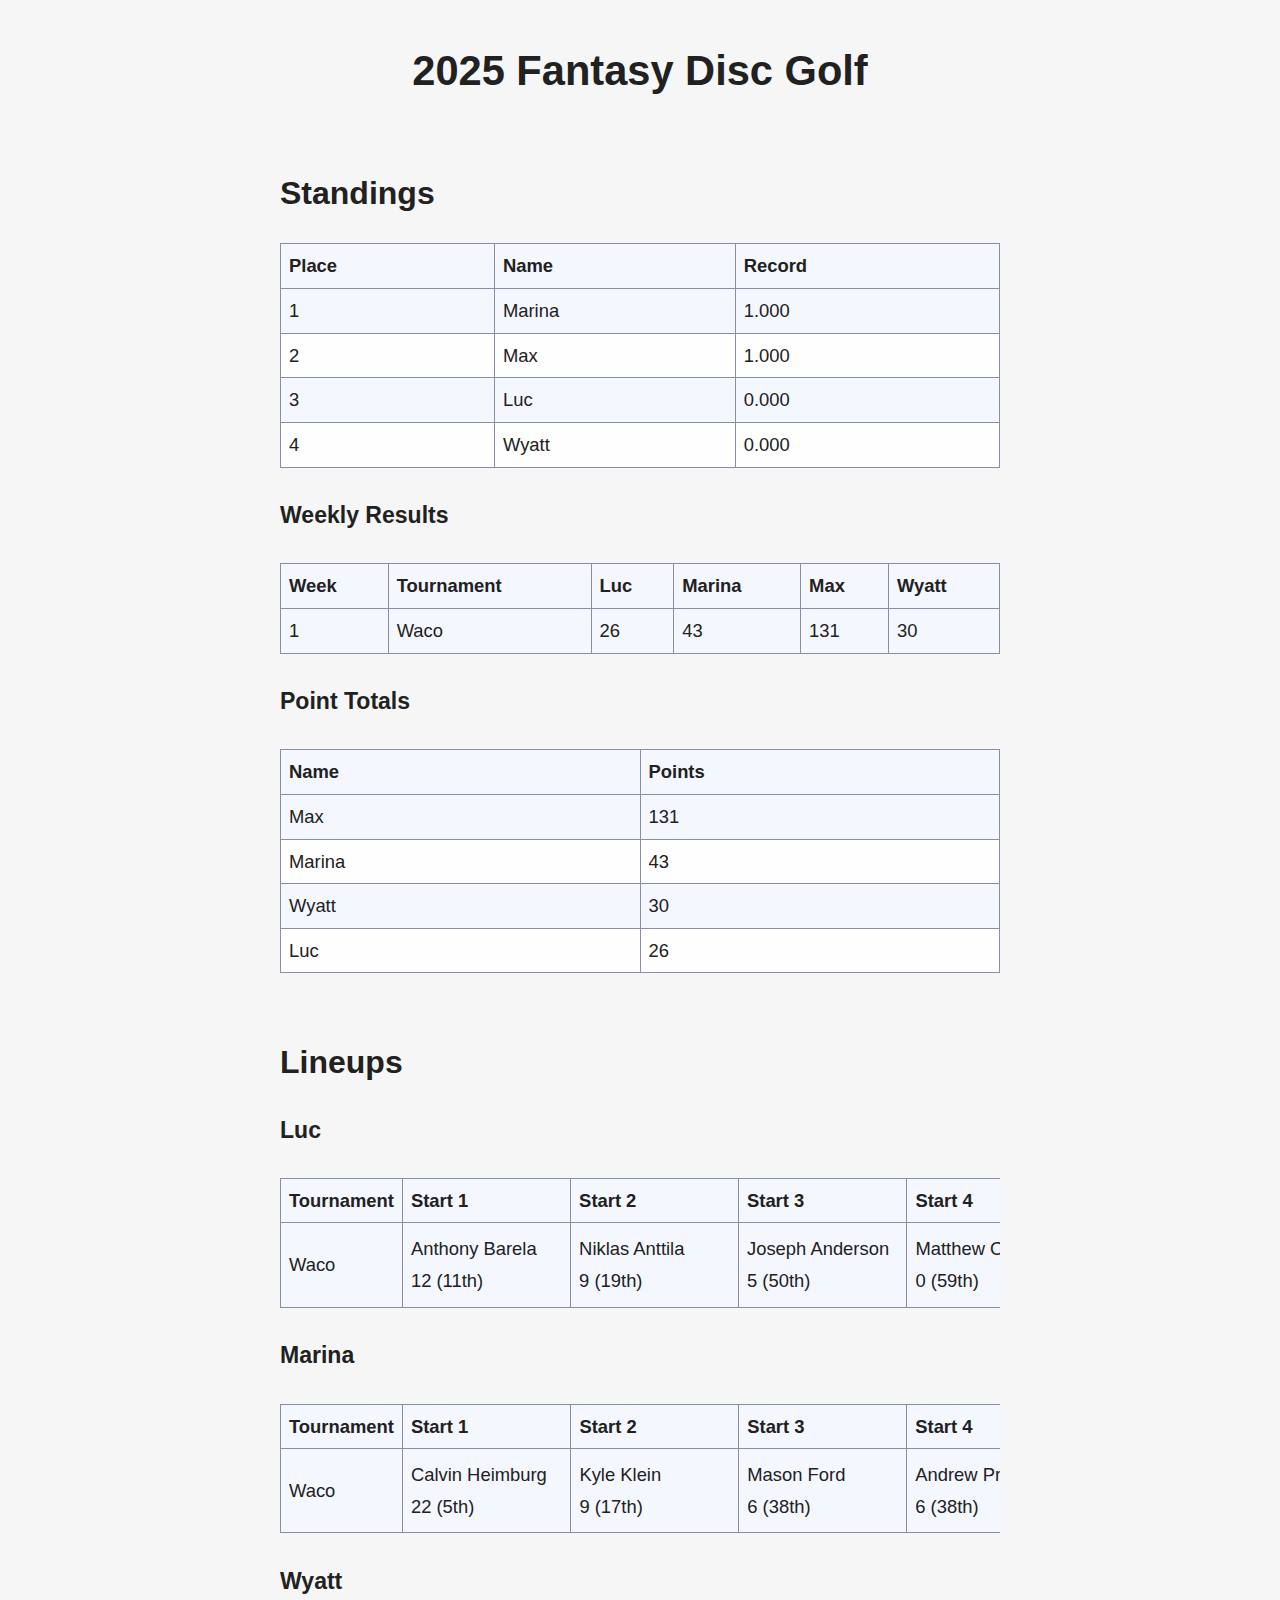
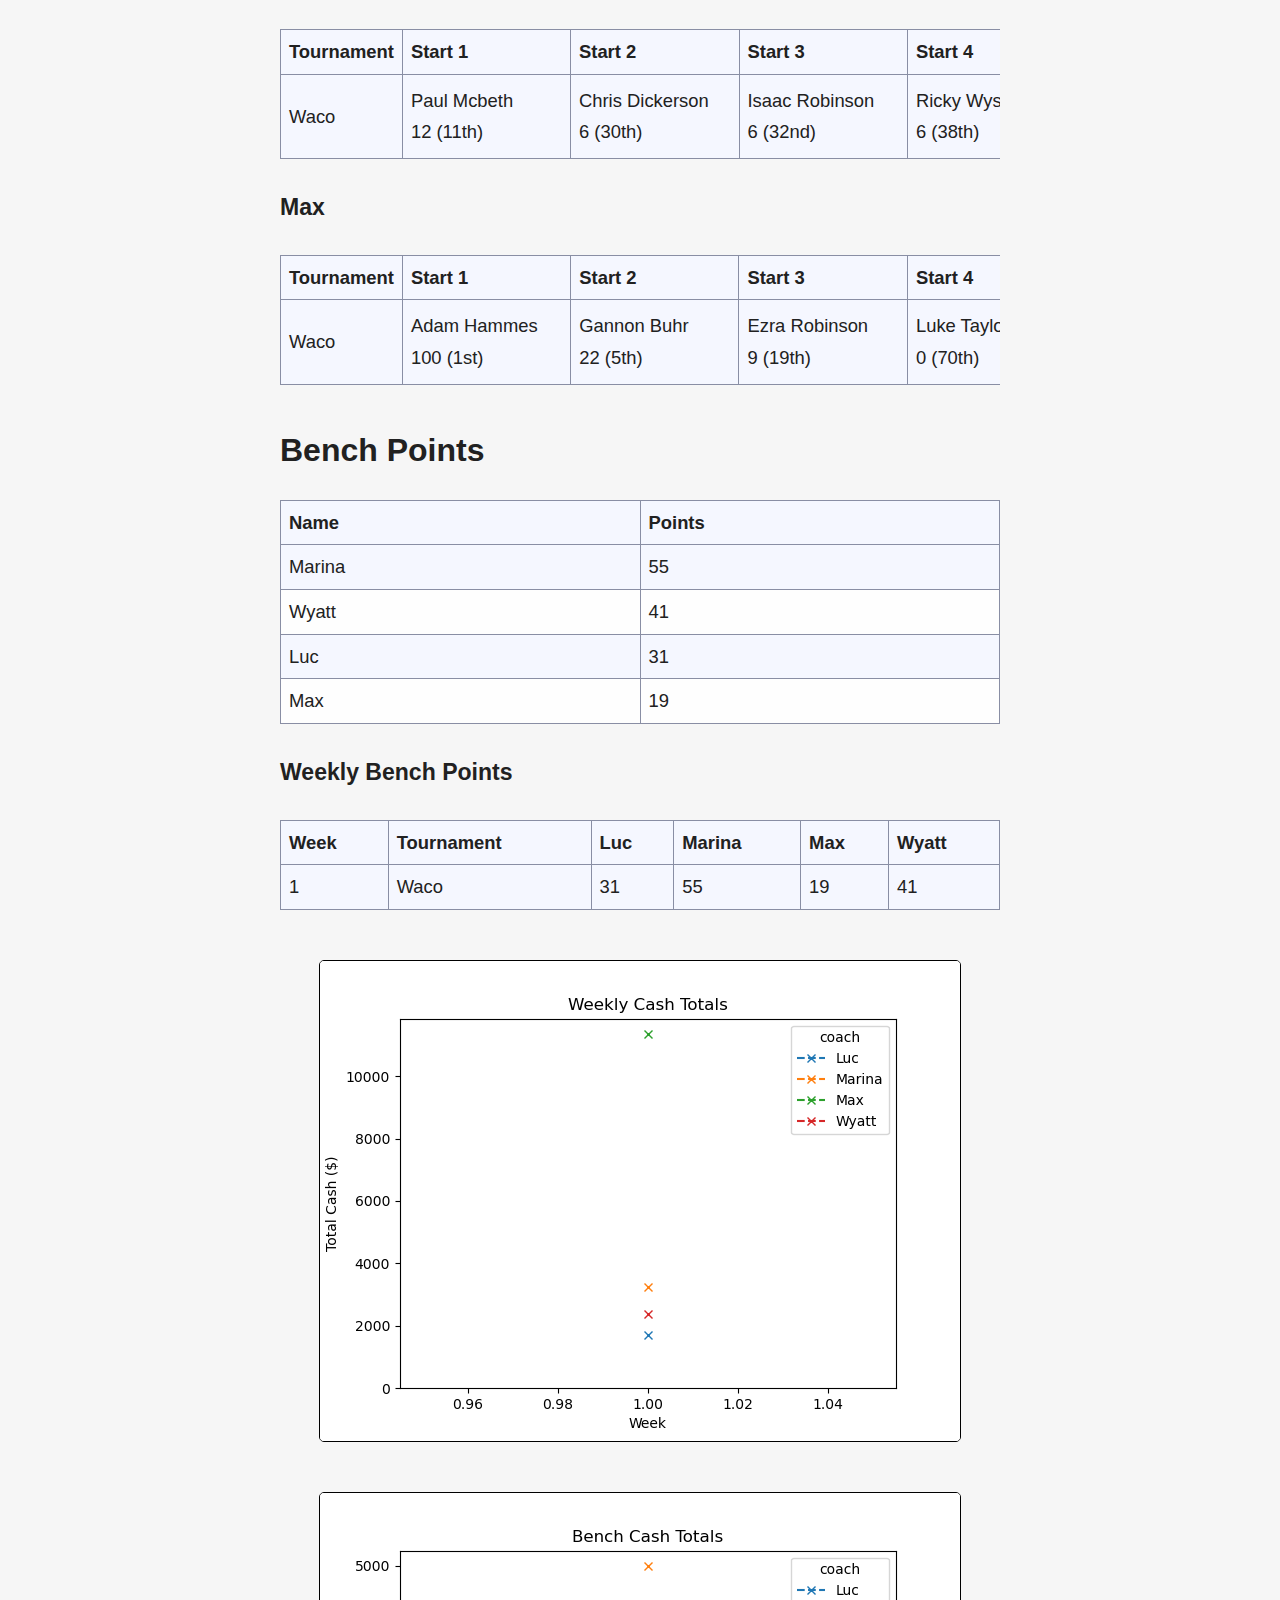
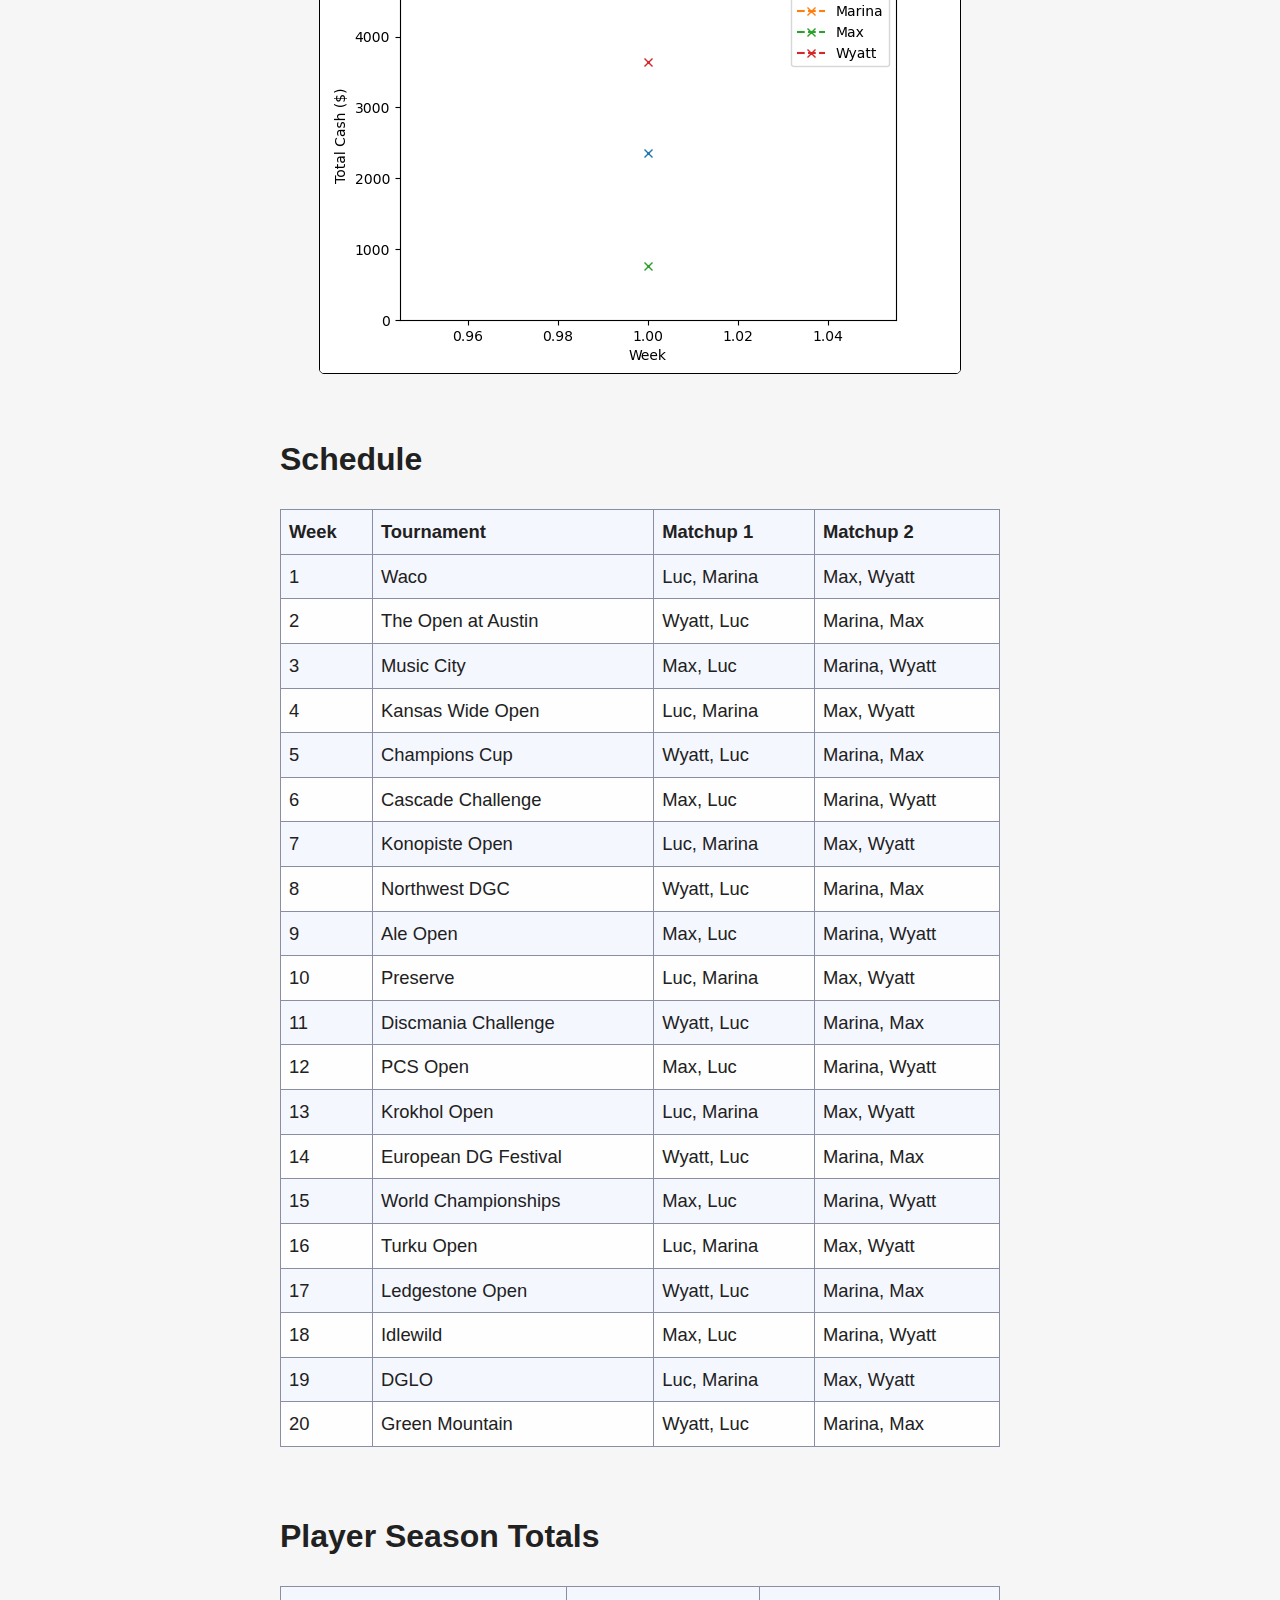
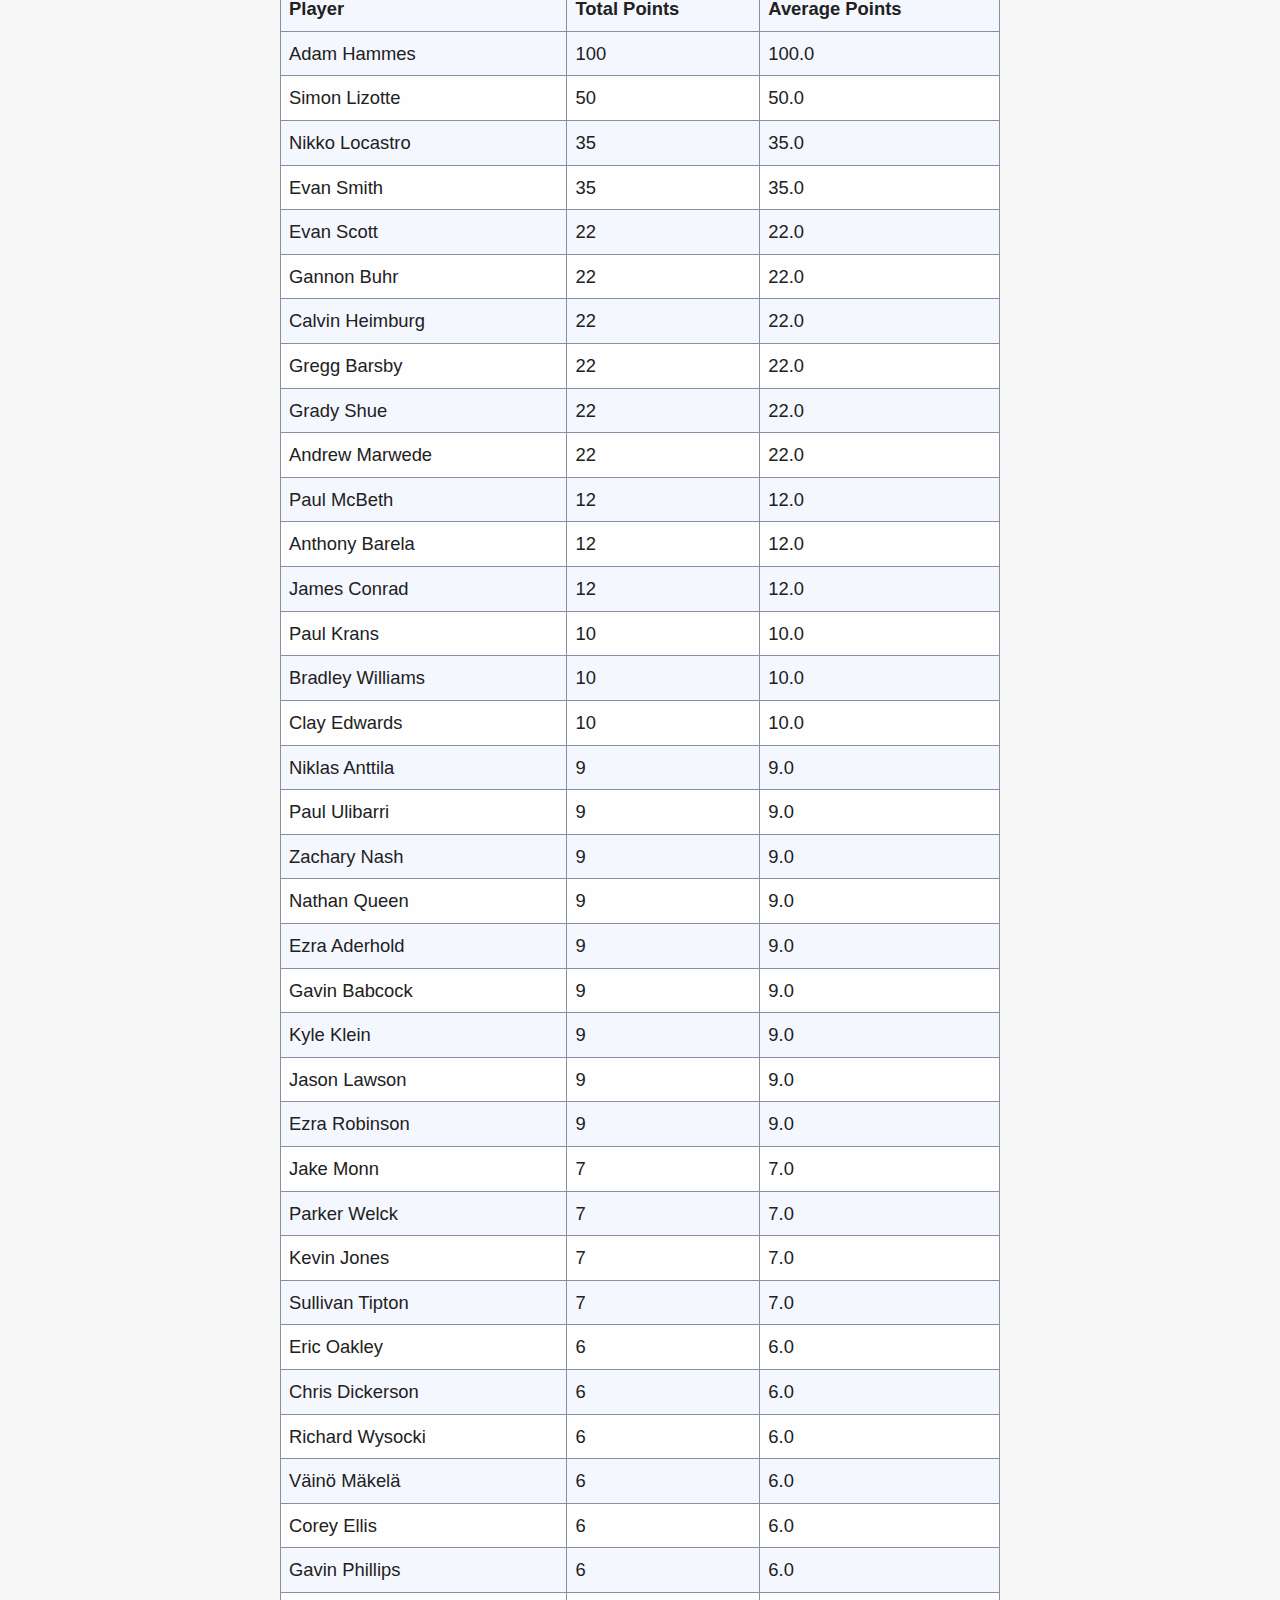
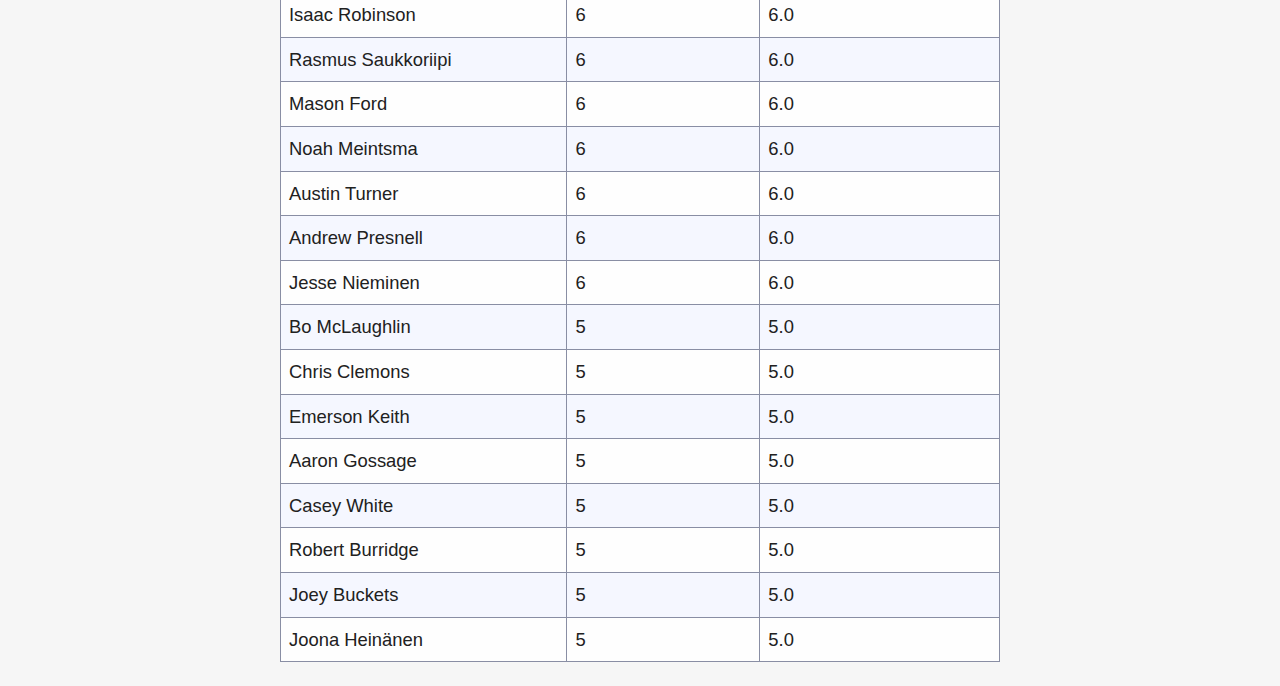
==== docs/index.html @ 9bb875ed "Add schedule to site" ====
<!DOCTYPE html>
<html lang="en">
<head>
    <title>FDG</title>
    <link rel="stylesheet" href="style.css">
</head>
<body>
<h2>2025 Fantasy Disc Golf</h1>
<div class="standings">
    <h3>Standings</h3>
    <table>
        <tr>
            <th>Place</th>
            <th>Name</th>
            <th>Record</th>
        </tr>
        
            <tr>
            <td>1</td>
            <td>Marina</td>
            <td>1.000</td>
            </tr>
        
            <tr>
            <td>2</td>
            <td>Max</td>
            <td>1.000</td>
            </tr>
        
            <tr>
            <td>3</td>
            <td>Luc</td>
            <td>0.000</td>
            </tr>
        
            <tr>
            <td>4</td>
            <td>Wyatt</td>
            <td>0.000</td>
            </tr>
        
    </table>
    <h4>Weekly Results</h4>
    <table>
        <tr>
            <th>Week</th>
            <th>Tournament</th>
            
                <th>Luc</th>
            
                <th>Marina</th>
            
                <th>Max</th>
            
                <th>Wyatt</th>
            
        </tr>
            
                <tr>
                    <td>1</td>
                    <td>Waco</td>
                    
                        <td>26</td>
                    
                        <td>43</td>
                    
                        <td>131</td>
                    
                        <td>30</td>
                    
                </tr>
            
    </table>
    <h4>Point Totals</h3>
    <table>
        <tr>
            <th>Name</th>
            <th>Points</th>
        </tr>
        
          <tr>
            <td>Max</td>
            <td>131</td>
          </tr>
        
          <tr>
            <td>Marina</td>
            <td>43</td>
          </tr>
        
          <tr>
            <td>Wyatt</td>
            <td>30</td>
          </tr>
        
          <tr>
            <td>Luc</td>
            <td>26</td>
          </tr>
        
    </table>
</div>
<div class="lineups">
    <h3>Lineups</h3>
    
        <h4>Luc</h4>
        <div class="overflow-table">
                <table class="lineups" style="width:1800px;">
                    <colgroup>
                        <col style="width: 100px;">
                        <col style="width: 170px;">
                        <col style="width: 170px;">
                        <col style="width: 170px;">
                        <col style="width: 170px;">
                        <col style="width: 170px;">
                        <col style="width: 170px;">
                        <col style="width: 170px;">
                        <col style="width: 170px;">
                        <col style="width: 170px;">
                        <col style="width: 170px;">
                     </colgroup>
                    <tr>
                        <th>Tournament</th>
                        <th>Start 1</th>
                        <th>Start 2</th>
                        <th>Start 3</th>
                        <th>Start 4</th>
                        <th>Bench 1</th>
                        <th>Bench 2</th>
                        <th>Bench 3</th>
                    </tr>
                        
                            <tr>
                                <td>Waco</td>

                                
                                    <td><p>Anthony Barela</p><p>12 (11th)</p></td>
                                
                                    <td><p>Niklas Anttila</p><p>9 (19th)</p></td>
                                
                                    <td><p>Joseph Anderson</p><p>5 (50th)</p></td>
                                
                                    <td><p>Matthew Orum</p><p>0 (59th)</p></td>
                                

                                
                                    <td><p>Andrew Marwede</p><p>22 (5th)</p></td>
                                
                                    <td><p>Gavin Babcock</p><p>9 (19th)</p></td>
                                
                                    <td><p>Gavin Rathbun</p><p>0 (70th)</p></td>
                                

                            </tr>
                        
                </table class="lineups">
        </div>
    
        <h4>Marina</h4>
        <div class="overflow-table">
                <table class="lineups" style="width:1800px;">
                    <colgroup>
                        <col style="width: 100px;">
                        <col style="width: 170px;">
                        <col style="width: 170px;">
                        <col style="width: 170px;">
                        <col style="width: 170px;">
                        <col style="width: 170px;">
                        <col style="width: 170px;">
                        <col style="width: 170px;">
                        <col style="width: 170px;">
                        <col style="width: 170px;">
                        <col style="width: 170px;">
                     </colgroup>
                    <tr>
                        <th>Tournament</th>
                        <th>Start 1</th>
                        <th>Start 2</th>
                        <th>Start 3</th>
                        <th>Start 4</th>
                        <th>Bench 1</th>
                        <th>Bench 2</th>
                        <th>Bench 3</th>
                    </tr>
                        
                            <tr>
                                <td>Waco</td>

                                
                                    <td><p>Calvin Heimburg</p><p>22 (5th)</p></td>
                                
                                    <td><p>Kyle Klein</p><p>9 (17th)</p></td>
                                
                                    <td><p>Mason Ford</p><p>6 (38th)</p></td>
                                
                                    <td><p>Andrew Presnell</p><p>6 (38th)</p></td>
                                

                                
                                    <td><p>Simon Lizotte</p><p>50 (2nd)</p></td>
                                
                                    <td><p>Aaron Gossage</p><p>5 (50th)</p></td>
                                
                                    <td><p>Eagle Mcmahon</p><p>0 (N/A)</p></td>
                                

                            </tr>
                        
                </table class="lineups">
        </div>
    
        <h4>Wyatt</h4>
        <div class="overflow-table">
                <table class="lineups" style="width:1800px;">
                    <colgroup>
                        <col style="width: 100px;">
                        <col style="width: 170px;">
                        <col style="width: 170px;">
                        <col style="width: 170px;">
                        <col style="width: 170px;">
                        <col style="width: 170px;">
                        <col style="width: 170px;">
                        <col style="width: 170px;">
                        <col style="width: 170px;">
                        <col style="width: 170px;">
                        <col style="width: 170px;">
                     </colgroup>
                    <tr>
                        <th>Tournament</th>
                        <th>Start 1</th>
                        <th>Start 2</th>
                        <th>Start 3</th>
                        <th>Start 4</th>
                        <th>Bench 1</th>
                        <th>Bench 2</th>
                        <th>Bench 3</th>
                    </tr>
                        
                            <tr>
                                <td>Waco</td>

                                
                                    <td><p>Paul Mcbeth</p><p>12 (11th)</p></td>
                                
                                    <td><p>Chris Dickerson</p><p>6 (30th)</p></td>
                                
                                    <td><p>Isaac Robinson</p><p>6 (32nd)</p></td>
                                
                                    <td><p>Ricky Wysocki</p><p>6 (38th)</p></td>
                                

                                
                                    <td><p>Evan Smith</p><p>35 (3rd)</p></td>
                                
                                    <td><p>Austin Turner</p><p>6 (30th)</p></td>
                                
                                    <td><p>Jakub Semerad</p><p>0 (76th)</p></td>
                                

                            </tr>
                        
                </table class="lineups">
        </div>
    
        <h4>Max</h4>
        <div class="overflow-table">
                <table class="lineups" style="width:1800px;">
                    <colgroup>
                        <col style="width: 100px;">
                        <col style="width: 170px;">
                        <col style="width: 170px;">
                        <col style="width: 170px;">
                        <col style="width: 170px;">
                        <col style="width: 170px;">
                        <col style="width: 170px;">
                        <col style="width: 170px;">
                        <col style="width: 170px;">
                        <col style="width: 170px;">
                        <col style="width: 170px;">
                     </colgroup>
                    <tr>
                        <th>Tournament</th>
                        <th>Start 1</th>
                        <th>Start 2</th>
                        <th>Start 3</th>
                        <th>Start 4</th>
                        <th>Bench 1</th>
                        <th>Bench 2</th>
                        <th>Bench 3</th>
                    </tr>
                        
                            <tr>
                                <td>Waco</td>

                                
                                    <td><p>Adam Hammes</p><p>100 (1st)</p></td>
                                
                                    <td><p>Gannon Buhr</p><p>22 (5th)</p></td>
                                
                                    <td><p>Ezra Robinson</p><p>9 (19th)</p></td>
                                
                                    <td><p>Luke Taylor</p><p>0 (70th)</p></td>
                                

                                
                                    <td><p>Ezra Aderhold</p><p>9 (19th)</p></td>
                                
                                    <td><p>Casey White</p><p>5 (43rd)</p></td>
                                
                                    <td><p>Cole Redalen</p><p>5 (50th)</p></td>
                                

                            </tr>
                        
                </table class="lineups">
        </div>
    
</div>
<div class="weekly_results">
    <h3>Bench Points</h3>
    <table>
        <tr>
            <th>Name</th>
            <th>Points</th>
        </tr>
        
          <tr>
            <td>Marina</td>
            <td>55</td>
          </tr>
        
          <tr>
            <td>Wyatt</td>
            <td>41</td>
          </tr>
        
          <tr>
            <td>Luc</td>
            <td>31</td>
          </tr>
        
          <tr>
            <td>Max</td>
            <td>19</td>
          </tr>
        
    </table>
    <h4>Weekly Bench Points</h4>
    <table>
        <tr>
            <th>Week</th>
            <th>Tournament</th>
            
                <th>Luc</th>
            
                <th>Marina</th>
            
                <th>Max</th>
            
                <th>Wyatt</th>
            
        </tr>
            
                <tr>
                    <td>1</td>
                    <td>Waco</td>
                    
                        <td>31</td>
                    
                        <td>55</td>
                    
                        <td>19</td>
                    
                        <td>41</td>
                    
                </tr>
            
    </table>
    <img src="weekly.png", alt="weekly result plot">
    <img src="bench.png", alt="bench result plot">
</div>
<div class="schedule">
    <h3>Schedule</h3>
    <table>
        <tr>
            <th>Week</th>
            <th>Tournament</th>
            <th>Matchup 1</th>
            <th>Matchup 2</th>
        </tr>
            
                <tr>
                    <td>1</td>
                    <td>Waco</td>
                    <td>Luc, Marina</td>
                    <td>Max, Wyatt</td>
                </tr>
            
                <tr>
                    <td>2</td>
                    <td>The Open at Austin</td>
                    <td>Wyatt, Luc</td>
                    <td>Marina, Max</td>
                </tr>
            
                <tr>
                    <td>3</td>
                    <td>Music City</td>
                    <td>Max, Luc</td>
                    <td>Marina, Wyatt</td>
                </tr>
            
                <tr>
                    <td>4</td>
                    <td>Kansas Wide Open</td>
                    <td>Luc, Marina</td>
                    <td>Max, Wyatt</td>
                </tr>
            
                <tr>
                    <td>5</td>
                    <td>Champions Cup</td>
                    <td>Wyatt, Luc</td>
                    <td>Marina, Max</td>
                </tr>
            
                <tr>
                    <td>6</td>
                    <td>Cascade Challenge</td>
                    <td>Max, Luc</td>
                    <td>Marina, Wyatt</td>
                </tr>
            
                <tr>
                    <td>7</td>
                    <td>Konopiste Open</td>
                    <td>Luc, Marina</td>
                    <td>Max, Wyatt</td>
                </tr>
            
                <tr>
                    <td>8</td>
                    <td>Northwest DGC</td>
                    <td>Wyatt, Luc</td>
                    <td>Marina, Max</td>
                </tr>
            
                <tr>
                    <td>9</td>
                    <td>Ale Open</td>
                    <td>Max, Luc</td>
                    <td>Marina, Wyatt</td>
                </tr>
            
                <tr>
                    <td>10</td>
                    <td>Preserve</td>
                    <td>Luc, Marina</td>
                    <td>Max, Wyatt</td>
                </tr>
            
                <tr>
                    <td>11</td>
                    <td>Discmania Challenge</td>
                    <td>Wyatt, Luc</td>
                    <td>Marina, Max</td>
                </tr>
            
                <tr>
                    <td>12</td>
                    <td>PCS Open</td>
                    <td>Max, Luc</td>
                    <td>Marina, Wyatt</td>
                </tr>
            
                <tr>
                    <td>13</td>
                    <td>Krokhol Open</td>
                    <td>Luc, Marina</td>
                    <td>Max, Wyatt</td>
                </tr>
            
                <tr>
                    <td>14</td>
                    <td>European DG Festival</td>
                    <td>Wyatt, Luc</td>
                    <td>Marina, Max</td>
                </tr>
            
                <tr>
                    <td>15</td>
                    <td>World Championships</td>
                    <td>Max, Luc</td>
                    <td>Marina, Wyatt</td>
                </tr>
            
                <tr>
                    <td>16</td>
                    <td>Turku Open</td>
                    <td>Luc, Marina</td>
                    <td>Max, Wyatt</td>
                </tr>
            
                <tr>
                    <td>17</td>
                    <td>Ledgestone Open</td>
                    <td>Wyatt, Luc</td>
                    <td>Marina, Max</td>
                </tr>
            
                <tr>
                    <td>18</td>
                    <td>Idlewild</td>
                    <td>Max, Luc</td>
                    <td>Marina, Wyatt</td>
                </tr>
            
                <tr>
                    <td>19</td>
                    <td>DGLO</td>
                    <td>Luc, Marina</td>
                    <td>Max, Wyatt</td>
                </tr>
            
                <tr>
                    <td>20</td>
                    <td>Green Mountain</td>
                    <td>Wyatt, Luc</td>
                    <td>Marina, Max</td>
                </tr>
            
    </table>
</div>
<div class="player_totals">
    <h3>Player Season Totals</h3>
    <table>
        <tr>
            <th>Player</th>
            <th>Total Points</th>
            <th>Average Points</th>
        </tr>
            
                <tr>
                    <td>Adam Hammes</td>
                    <td>100</td>
                    <td>100.0</td>
                </tr>
            
                <tr>
                    <td>Simon Lizotte</td>
                    <td>50</td>
                    <td>50.0</td>
                </tr>
            
                <tr>
                    <td>Nikko Locastro</td>
                    <td>35</td>
                    <td>35.0</td>
                </tr>
            
                <tr>
                    <td>Evan Smith</td>
                    <td>35</td>
                    <td>35.0</td>
                </tr>
            
                <tr>
                    <td>Evan Scott</td>
                    <td>22</td>
                    <td>22.0</td>
                </tr>
            
                <tr>
                    <td>Gannon Buhr</td>
                    <td>22</td>
                    <td>22.0</td>
                </tr>
            
                <tr>
                    <td>Calvin Heimburg</td>
                    <td>22</td>
                    <td>22.0</td>
                </tr>
            
                <tr>
                    <td>Gregg Barsby</td>
                    <td>22</td>
                    <td>22.0</td>
                </tr>
            
                <tr>
                    <td>Grady Shue</td>
                    <td>22</td>
                    <td>22.0</td>
                </tr>
            
                <tr>
                    <td>Andrew Marwede</td>
                    <td>22</td>
                    <td>22.0</td>
                </tr>
            
                <tr>
                    <td>Paul McBeth</td>
                    <td>12</td>
                    <td>12.0</td>
                </tr>
            
                <tr>
                    <td>Anthony Barela</td>
                    <td>12</td>
                    <td>12.0</td>
                </tr>
            
                <tr>
                    <td>James Conrad</td>
                    <td>12</td>
                    <td>12.0</td>
                </tr>
            
                <tr>
                    <td>Paul Krans</td>
                    <td>10</td>
                    <td>10.0</td>
                </tr>
            
                <tr>
                    <td>Bradley Williams</td>
                    <td>10</td>
                    <td>10.0</td>
                </tr>
            
                <tr>
                    <td>Clay Edwards</td>
                    <td>10</td>
                    <td>10.0</td>
                </tr>
            
                <tr>
                    <td>Niklas Anttila</td>
                    <td>9</td>
                    <td>9.0</td>
                </tr>
            
                <tr>
                    <td>Paul Ulibarri</td>
                    <td>9</td>
                    <td>9.0</td>
                </tr>
            
                <tr>
                    <td>Zachary Nash</td>
                    <td>9</td>
                    <td>9.0</td>
                </tr>
            
                <tr>
                    <td>Nathan Queen</td>
                    <td>9</td>
                    <td>9.0</td>
                </tr>
            
                <tr>
                    <td>Ezra Aderhold</td>
                    <td>9</td>
                    <td>9.0</td>
                </tr>
            
                <tr>
                    <td>Gavin Babcock</td>
                    <td>9</td>
                    <td>9.0</td>
                </tr>
            
                <tr>
                    <td>Kyle Klein</td>
                    <td>9</td>
                    <td>9.0</td>
                </tr>
            
                <tr>
                    <td>Jason Lawson</td>
                    <td>9</td>
                    <td>9.0</td>
                </tr>
            
                <tr>
                    <td>Ezra Robinson</td>
                    <td>9</td>
                    <td>9.0</td>
                </tr>
            
                <tr>
                    <td>Jake Monn</td>
                    <td>7</td>
                    <td>7.0</td>
                </tr>
            
                <tr>
                    <td>Parker Welck</td>
                    <td>7</td>
                    <td>7.0</td>
                </tr>
            
                <tr>
                    <td>Kevin Jones</td>
                    <td>7</td>
                    <td>7.0</td>
                </tr>
            
                <tr>
                    <td>Sullivan Tipton</td>
                    <td>7</td>
                    <td>7.0</td>
                </tr>
            
                <tr>
                    <td>Eric Oakley</td>
                    <td>6</td>
                    <td>6.0</td>
                </tr>
            
                <tr>
                    <td>Chris Dickerson</td>
                    <td>6</td>
                    <td>6.0</td>
                </tr>
            
                <tr>
                    <td>Richard Wysocki</td>
                    <td>6</td>
                    <td>6.0</td>
                </tr>
            
                <tr>
                    <td>Väinö Mäkelä</td>
                    <td>6</td>
                    <td>6.0</td>
                </tr>
            
                <tr>
                    <td>Corey Ellis</td>
                    <td>6</td>
                    <td>6.0</td>
                </tr>
            
                <tr>
                    <td>Gavin Phillips</td>
                    <td>6</td>
                    <td>6.0</td>
                </tr>
            
                <tr>
                    <td>Isaac Robinson</td>
                    <td>6</td>
                    <td>6.0</td>
                </tr>
            
                <tr>
                    <td>Rasmus Saukkoriipi</td>
                    <td>6</td>
                    <td>6.0</td>
                </tr>
            
                <tr>
                    <td>Mason Ford</td>
                    <td>6</td>
                    <td>6.0</td>
                </tr>
            
                <tr>
                    <td>Noah Meintsma</td>
                    <td>6</td>
                    <td>6.0</td>
                </tr>
            
                <tr>
                    <td>Austin Turner</td>
                    <td>6</td>
                    <td>6.0</td>
                </tr>
            
                <tr>
                    <td>Andrew Presnell</td>
                    <td>6</td>
                    <td>6.0</td>
                </tr>
            
                <tr>
                    <td>Jesse Nieminen</td>
                    <td>6</td>
                    <td>6.0</td>
                </tr>
            
                <tr>
                    <td>Bo McLaughlin</td>
                    <td>5</td>
                    <td>5.0</td>
                </tr>
            
                <tr>
                    <td>Chris Clemons</td>
                    <td>5</td>
                    <td>5.0</td>
                </tr>
            
                <tr>
                    <td>Emerson Keith</td>
                    <td>5</td>
                    <td>5.0</td>
                </tr>
            
                <tr>
                    <td>Aaron Gossage</td>
                    <td>5</td>
                    <td>5.0</td>
                </tr>
            
                <tr>
                    <td>Casey White</td>
                    <td>5</td>
                    <td>5.0</td>
                </tr>
            
                <tr>
                    <td>Robert Burridge</td>
                    <td>5</td>
                    <td>5.0</td>
                </tr>
            
                <tr>
                    <td>Joey Buckets</td>
                    <td>5</td>
                    <td>5.0</td>
                </tr>
            
                <tr>
                    <td>Joona Heinänen</td>
                    <td>5</td>
                    <td>5.0</td>
                </tr>
            
    </table>
</div>
</body>
</html>
---- docs/style.css ----
/* Global variables. */
:root,
::backdrop {
  /* Set sans-serif & mono fonts */
  --sans-font: -apple-system, BlinkMacSystemFont, "Avenir Next", Avenir,
    "Nimbus Sans L", Roboto, "Noto Sans", "Segoe UI", Arial, Helvetica,
    "Helvetica Neue", sans-serif;
  --mono-font: Consolas, Menlo, Monaco, "Andale Mono", "Ubuntu Mono", monospace;
  --standard-border-radius: 5px;

  /* Default (light) theme */
  --body-bg: #f6f6f6;
  --bg: #fefefe;
  --accent-bg: #f5f7ff;
  --text: #212121;
  --text-light: #585858;
  --border: #898EA4;
  --accent: #0d47a1;
  --accent-hover: #1266e2;
  --accent-text: var(--bg);
  --code: #d81b60;
  --preformatted: #444;
  --marked: #ffdd33;
  --disabled: #efefef;
}

/* Reset box-sizing */
*, *::before, *::after {
  box-sizing: border-box;
}

/* Reset default appearance */
textarea,
select,
input,
progress {
  appearance: none;
  -webkit-appearance: none;
  -moz-appearance: none;
}

html {
  /* Set the font globally */
  font-family: var(--sans-font);
  scroll-behavior: smooth;
}

/* Make the body a nice central block */
body {
  color: var(--text);
  background-color: var(--body-bg);
  font-size: 1.15rem;
  line-height: 1.5;
  display: grid;
  grid-template-columns: 1fr min(45rem, 90%) 1fr;
  margin: 0;
}
body > * {
  grid-column: 2;
}

/* Make the header bg full width, but the content inline with body */
body > header {
  background-color: var(--accent-bg);
  border-bottom: 1px solid var(--border);
  text-align: center;
  padding: 0 0.5rem 2rem 0.5rem;
  grid-column: 1 / -1;
}

body > header > *:only-child {
  margin-block-start: 2rem;
}

body > header h1 {
  max-width: 1200px;
  margin: 1rem auto;
}

body > header p {
  max-width: 40rem;
  margin: 1rem auto;
}

/* Add a little padding to ensure spacing is correct between content and header > nav */
main {
  padding-top: 1.5rem;
}

body > footer {
  margin-top: 4rem;
  padding: 2rem 1rem 1.5rem 1rem;
  color: var(--text-light);
  font-size: 0.9rem;
  text-align: center;
  border-top: 1px solid var(--border);
}

/* Format headers */
h1 {
  font-size: 3rem;
}

h2 {
  font-size: 2.6rem;
  margin-top: 3rem;
}

h3 {
  font-size: 2rem;
  margin-top: 3rem;
}

h4 {
  font-size: 1.44rem;
}

h5 {
  font-size: 1.15rem;
}

h6 {
  font-size: 0.96rem;
}

p {
  margin: 1.5rem 0;
}

/* Prevent long strings from overflowing container */
p, h1, h2, h3, h4, h5, h6 {
  overflow-wrap: break-word;
}

/* Fix line height when title wraps */
h1,
h2,
h3 {
  line-height: 1.1;
}

/* Reduce header size on mobile */
@media only screen and (max-width: 720px) {
  h1 {
    font-size: 2.5rem;
  }

  h2 {
    font-size: 2.1rem;
  }

  h3 {
    font-size: 1.75rem;
  }

  h4 {
    font-size: 1.25rem;
  }
}

/* Format links & buttons */
a,
a:visited {
  color: var(--accent);
}

a:hover {
  text-decoration: none;
}

button,
.button,
a.button, /* extra specificity to override a */
input[type="submit"],
input[type="reset"],
input[type="button"],
label[type="button"] {
  border: 1px solid var(--accent);
  background-color: var(--accent);
  color: var(--accent-text);
  padding: 0.5rem 0.9rem;
  text-decoration: none;
  line-height: normal;
}

.button[aria-disabled="true"], 
input:disabled,
textarea:disabled,
select:disabled,
button[disabled] {
  cursor: not-allowed;
  background-color: var(--disabled);
  border-color: var(--disabled);
  color: var(--text-light);
}

input[type="range"] {
  padding: 0;
}

/* Set the cursor to '?' on an abbreviation and style the abbreviation to show that there is more information underneath */
abbr[title] {
  cursor: help;
  text-decoration-line: underline;
  text-decoration-style: dotted;
}

button:enabled:hover,
.button:not([aria-disabled="true"]):hover,
input[type="submit"]:enabled:hover,
input[type="reset"]:enabled:hover,
input[type="button"]:enabled:hover,
label[type="button"]:hover {
  background-color: var(--accent-hover);
  border-color: var(--accent-hover);
  cursor: pointer;
}

.button:focus-visible,
button:focus-visible:where(:enabled),
input:enabled:focus-visible:where(
  [type="submit"],
  [type="reset"],
  [type="button"]
) {
  outline: 2px solid var(--accent);
  outline-offset: 1px;
}

/* Format navigation */
header > nav {
  font-size: 1rem;
  line-height: 2;
  padding: 1rem 0 0 0;
}

/* Use flexbox to allow items to wrap, as needed */
header > nav ul,
header > nav ol {
  align-content: space-around;
  align-items: center;
  display: flex;
  flex-direction: row;
  flex-wrap: wrap;
  justify-content: center;
  list-style-type: none;
  margin: 0;
  padding: 0;
}

/* List items are inline elements, make them behave more like blocks */
header > nav ul li,
header > nav ol li {
  display: inline-block;
}

header > nav a,
header > nav a:visited {
  margin: 0 0.5rem 1rem 0.5rem;
  border: 1px solid var(--border);
  border-radius: var(--standard-border-radius);
  color: var(--text);
  display: inline-block;
  padding: 0.1rem 1rem;
  text-decoration: none;
}

header > nav a:hover,
header > nav a.current,
header > nav a[aria-current="page"] {
  border-color: var(--accent);
  color: var(--accent);
  cursor: pointer;
}

/* Reduce nav side on mobile */
@media only screen and (max-width: 720px) {
  header > nav a {
    border: none;
    padding: 0;
    text-decoration: underline;
    line-height: 1;
  }
}

/* Consolidate box styling */
aside, details, pre, progress {
  background-color: var(--accent-bg);
  border: 1px solid var(--border);
  border-radius: var(--standard-border-radius);
  margin-bottom: 1rem;
}

aside {
  font-size: 1rem;
  width: 30%;
  padding: 0 15px;
  margin-inline-start: 15px;
  float: right;
}
*[dir="rtl"] aside {
  float: left;
}

/* Make aside full-width on mobile */
@media only screen and (max-width: 720px) {
  aside {
    width: 100%;
    float: none;
    margin-inline-start: 0;
  }
}

article, fieldset, dialog {
  border: 1px solid var(--border);
  padding: 1rem;
  border-radius: var(--standard-border-radius);
  margin-bottom: 1rem;
}

article h2:first-child,
section h2:first-child {
  margin-top: 1rem;
}

section {
  border-top: 1px solid var(--border);
  border-bottom: 1px solid var(--border);
  padding: 2rem 1rem;
  margin: 3rem 0;
}

/* Don't double separators when chaining sections */
section + section,
section:first-child {
  border-top: 0;
  padding-top: 0;
}

section:last-child {
  border-bottom: 0;
  padding-bottom: 0;
}

details {
  padding: 0.7rem 1rem;
}

summary {
  cursor: pointer;
  font-weight: bold;
  padding: 0.7rem 1rem;
  margin: -0.7rem -1rem;
  word-break: break-all;
}

details[open] > summary + * {
  margin-top: 0;
}

details[open] > summary {
  margin-bottom: 0.5rem;
}

details[open] > :last-child {
  margin-bottom: 0;
}

/* Format tables */
table {
  border-collapse: collapse;
  margin: 1.5rem 0;
}

figure > table {
  width: max-content;
}

td,
th {
  border: 1px solid var(--border);
  text-align: start;
  padding: 0.5rem;
}

th {
  background-color: var(--accent-bg);
  font-weight: bold;
}

tr:nth-child(odd) {
    /* Set every other cell slightly darker. Improves readability. */
    background-color: var(--bg);
}  

tr:nth-child(even) {
  /* Set every other cell slightly darker. Improves readability. */
  background-color: var(--accent-bg);
}

table caption {
  font-weight: bold;
  margin-bottom: 0.5rem;
}

/* Format forms */
textarea,
select,
input,
button,
.button {
  font-size: inherit;
  font-family: inherit;
  padding: 0.5rem;
  margin-bottom: 0.5rem;
  border-radius: var(--standard-border-radius);
  box-shadow: none;
  max-width: 100%;
  display: inline-block;
}
textarea,
select,
input {
  color: var(--text);
  background-color: var(--bg);
  border: 1px solid var(--border);
}
label {
  display: block;
}
textarea:not([cols]) {
  width: 100%;
}

/* Add arrow to drop-down */
select:not([multiple]) {
  background-image: linear-gradient(45deg, transparent 49%, var(--text) 51%),
    linear-gradient(135deg, var(--text) 51%, transparent 49%);
  background-position: calc(100% - 15px), calc(100% - 10px);
  background-size: 5px 5px, 5px 5px;
  background-repeat: no-repeat;
  padding-inline-end: 25px;
}
*[dir="rtl"] select:not([multiple]) {
  background-position: 10px, 15px;
}

/* checkbox and radio button style */
input[type="checkbox"],
input[type="radio"] {
  vertical-align: middle;
  position: relative;
  width: min-content;
}

input[type="checkbox"] + label,
input[type="radio"] + label {
  display: inline-block;
}

input[type="radio"] {
  border-radius: 100%;
}

input[type="checkbox"]:checked,
input[type="radio"]:checked {
  background-color: var(--accent);
}

input[type="checkbox"]:checked::after {
  /* Creates a rectangle with colored right and bottom borders which is rotated to look like a check mark */
  content: " ";
  width: 0.18em;
  height: 0.32em;
  border-radius: 0;
  position: absolute;
  top: 0.05em;
  left: 0.17em;
  background-color: transparent;
  border-right: solid var(--bg) 0.08em;
  border-bottom: solid var(--bg) 0.08em;
  font-size: 1.8em;
  transform: rotate(45deg);
}
input[type="radio"]:checked::after {
  /* creates a colored circle for the checked radio button  */
  content: " ";
  width: 0.25em;
  height: 0.25em;
  border-radius: 100%;
  position: absolute;
  top: 0.125em;
  background-color: var(--bg);
  left: 0.125em;
  font-size: 32px;
}

/* Makes input fields wider on smaller screens */
@media only screen and (max-width: 720px) {
  textarea,
  select,
  input {
    width: 100%;
  }
}

/* Set a height for color input */
input[type="color"] {
  height: 2.5rem;
  padding:  0.2rem;
}

/* do not show border around file selector button */
input[type="file"] {
  border: 0;
}

/* Misc body elements */
hr {
  border: none;
  height: 1px;
  background: var(--border);
  margin: 1rem auto;
}

mark {
  padding: 2px 5px;
  border-radius: var(--standard-border-radius);
  background-color: var(--marked);
  color: black;
}

mark a {
  color: #0d47a1;
}

img,
video {
  max-width: 100%;
  height: auto;
  border-radius: var(--standard-border-radius);
}

figure {
  margin: 0;
  display: block;
  overflow-x: auto;
}

figcaption {
  text-align: center;
  font-size: 0.9rem;
  color: var(--text-light);
  margin-bottom: 1rem;
}

blockquote {
  margin-inline-start: 2rem;
  margin-inline-end: 0;
  margin-block: 2rem;
  padding: 0.4rem 0.8rem;
  border-inline-start: 0.35rem solid var(--accent);
  color: var(--text-light);
  font-style: italic;
}

cite {
  font-size: 0.9rem;
  color: var(--text-light);
  font-style: normal;
}

dt {
    color: var(--text-light);
}

/* Use mono font for code elements */
code,
pre,
pre span,
kbd,
samp {
  font-family: var(--mono-font);
  color: var(--code);
}

kbd {
  color: var(--preformatted);
  border: 1px solid var(--preformatted);
  border-bottom: 3px solid var(--preformatted);
  border-radius: var(--standard-border-radius);
  padding: 0.1rem 0.4rem;
}

pre {
  padding: 1rem 1.4rem;
  max-width: 100%;
  overflow: auto;
  color: var(--preformatted);
}

/* Fix embedded code within pre */
pre code {
  color: var(--preformatted);
  background: none;
  margin: 0;
  padding: 0;
}

/* Progress bars */
/* Declarations are repeated because you */
/* cannot combine vendor-specific selectors */
progress {
  width: 100%;
}

progress:indeterminate {
  background-color: var(--accent-bg);
}

progress::-webkit-progress-bar {
  border-radius: var(--standard-border-radius);
  background-color: var(--accent-bg);
}

progress::-webkit-progress-value {
  border-radius: var(--standard-border-radius);
  background-color: var(--accent);
}

progress::-moz-progress-bar {
  border-radius: var(--standard-border-radius);
  background-color: var(--accent);
  transition-property: width;
  transition-duration: 0.3s;
}

progress:indeterminate::-moz-progress-bar {
  background-color: var(--accent-bg);
}

dialog {
  max-width: 40rem;
  margin: auto;
}

dialog::backdrop {
  background-color: var(--bg);
  opacity: 0.8;
}

@media only screen and (max-width: 720px) {
  dialog {
    max-width: 100%;
    margin: auto 1em;
  }
}

/* Superscript & Subscript */
/* Prevent scripts from affecting line-height. */
sup, sub {
  vertical-align: baseline;
  position: relative;
}

sup {
  top: -0.4em;
}

sub { 
  top: 0.3em; 
}

/* Classes for notices */
.notice {
  background: var(--accent-bg);
  border: 2px solid var(--border);
  border-radius: var(--standard-border-radius);
  padding: 1.5rem;
  margin: 2rem 0;
}


/*******************************************/
/************** Custom CSS *****************/
/*******************************************/

h2 {
    text-align: center;
}

p {
    margin: 1rem 0;
}

td > p {
  margin: 0.25rem 0;
}

table {
    width: 100%;
}

.overflow-table {
    overflow-x: scroll;
}

table.lineups {
    margin: 0;
}

.thick-line {
    border-left: 3px solid var(--border);
}

img {
  display: block;
  margin: 50px auto 20px auto;
  border: 1px solid black;
}
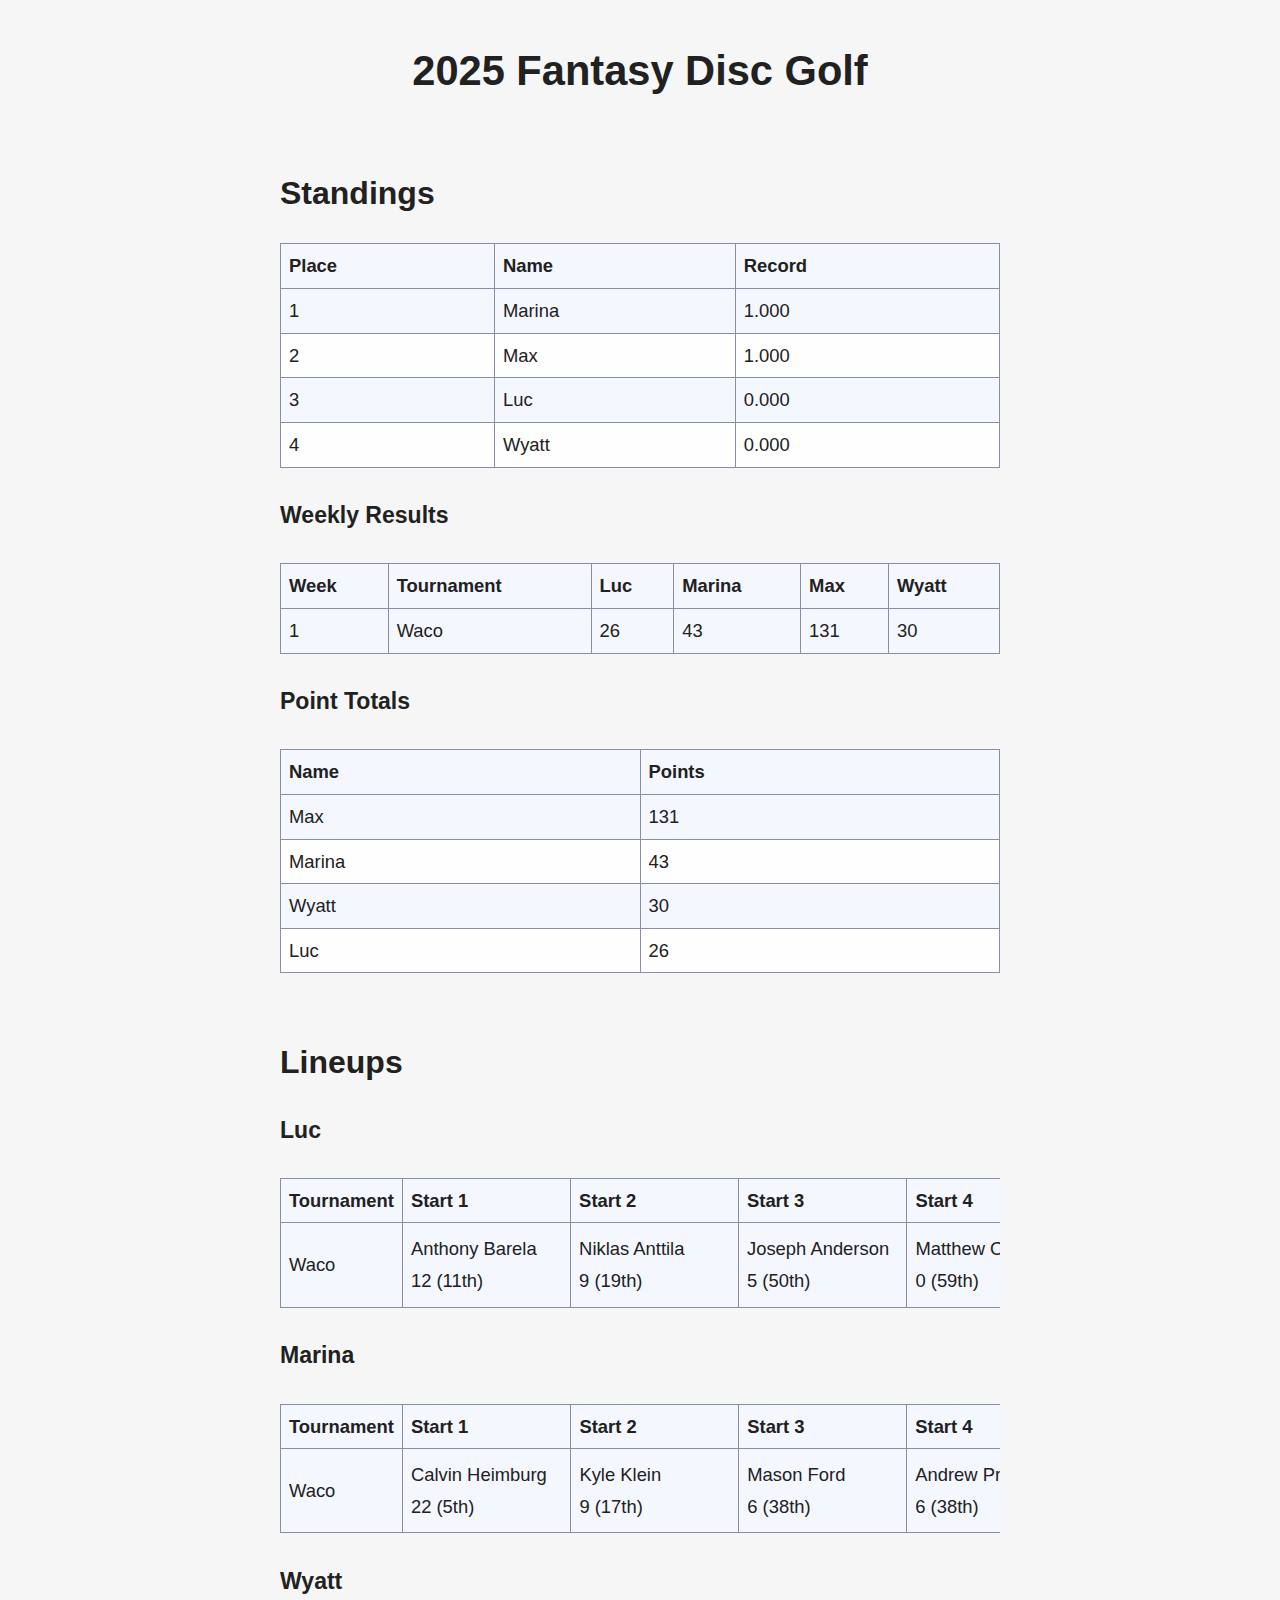
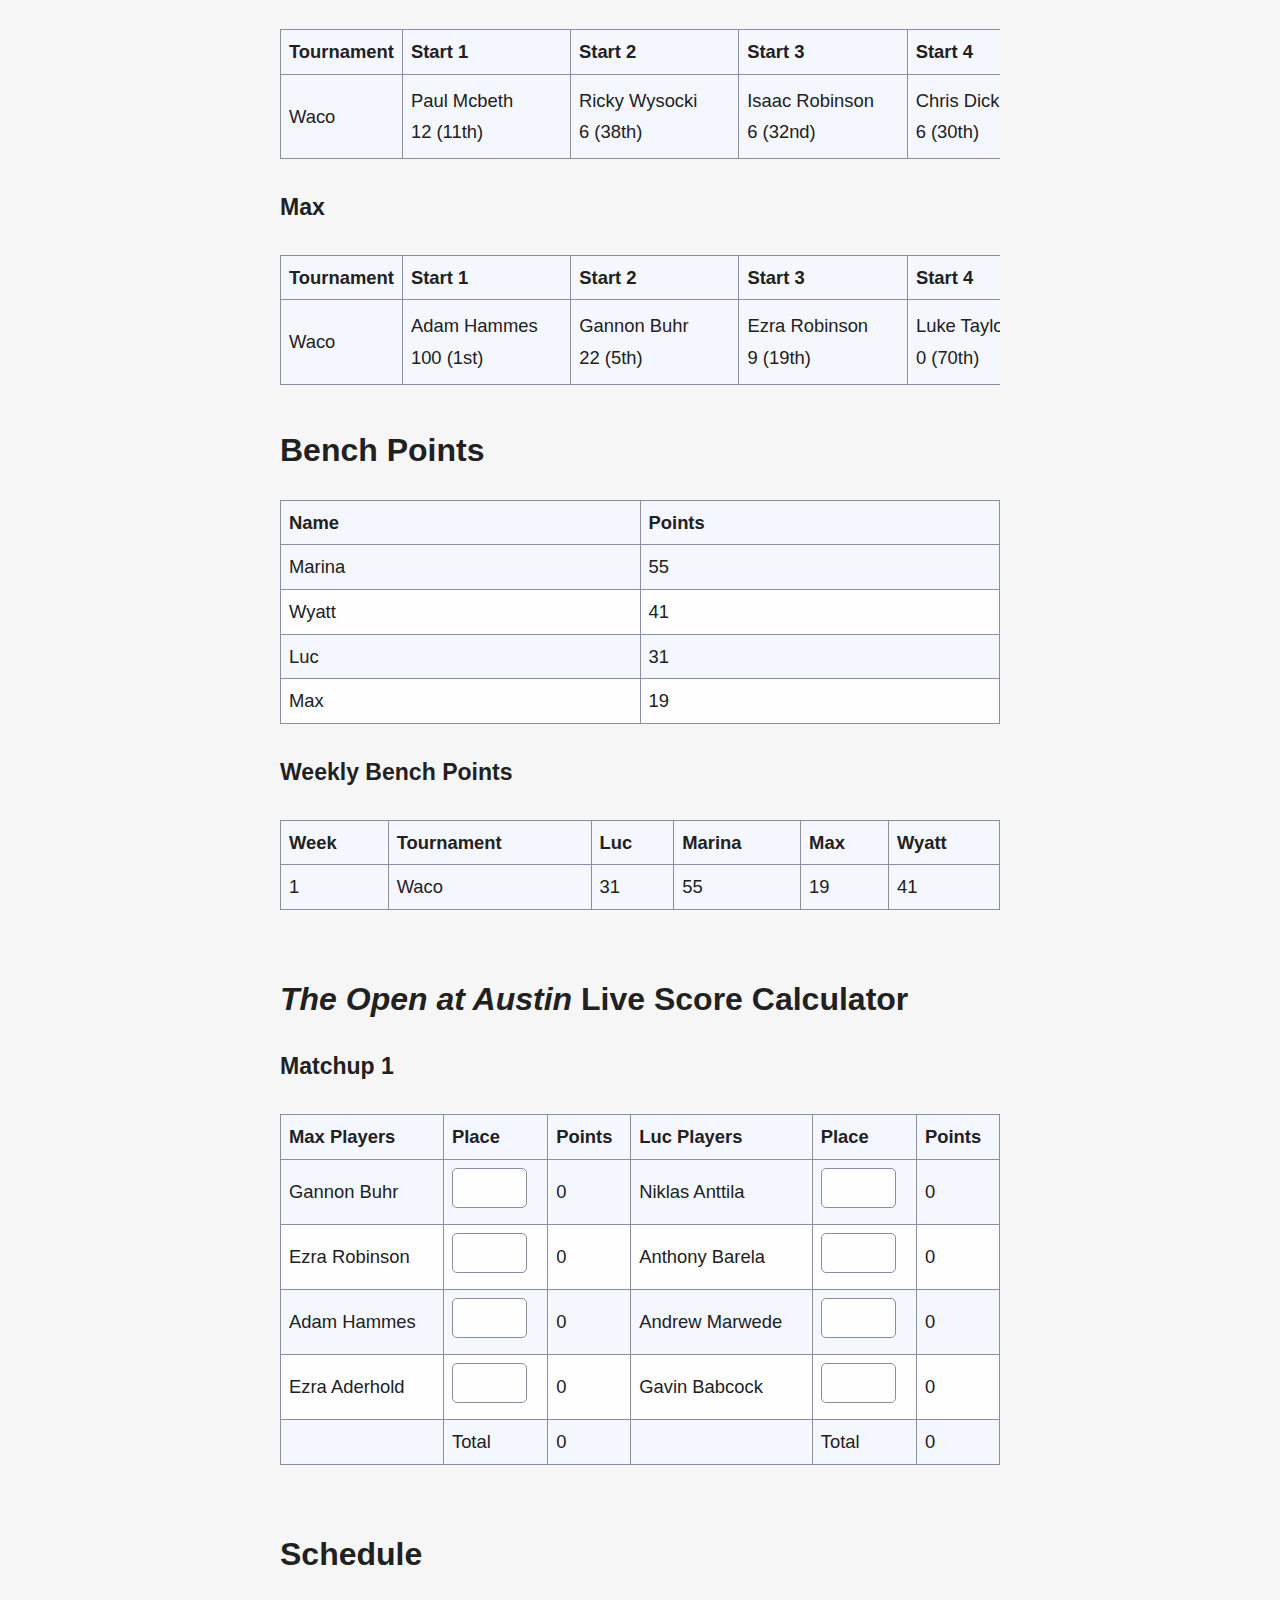
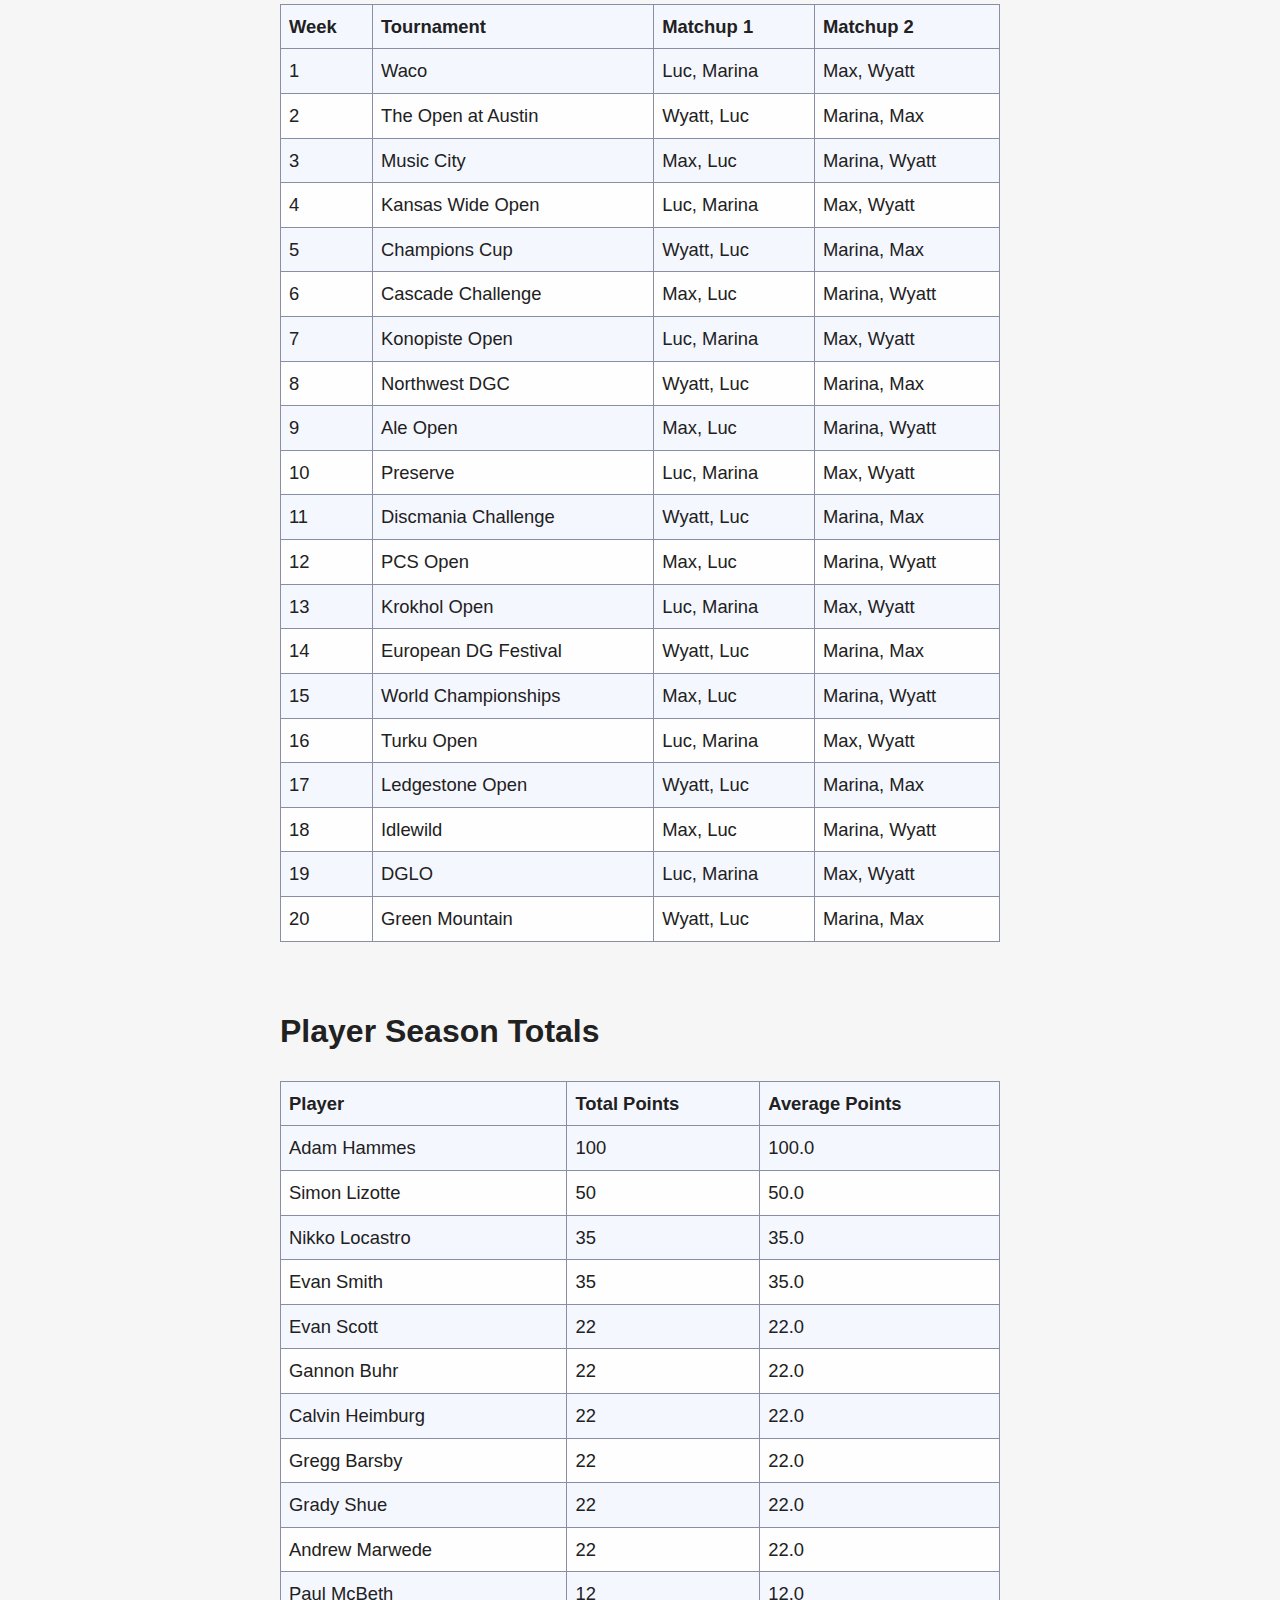
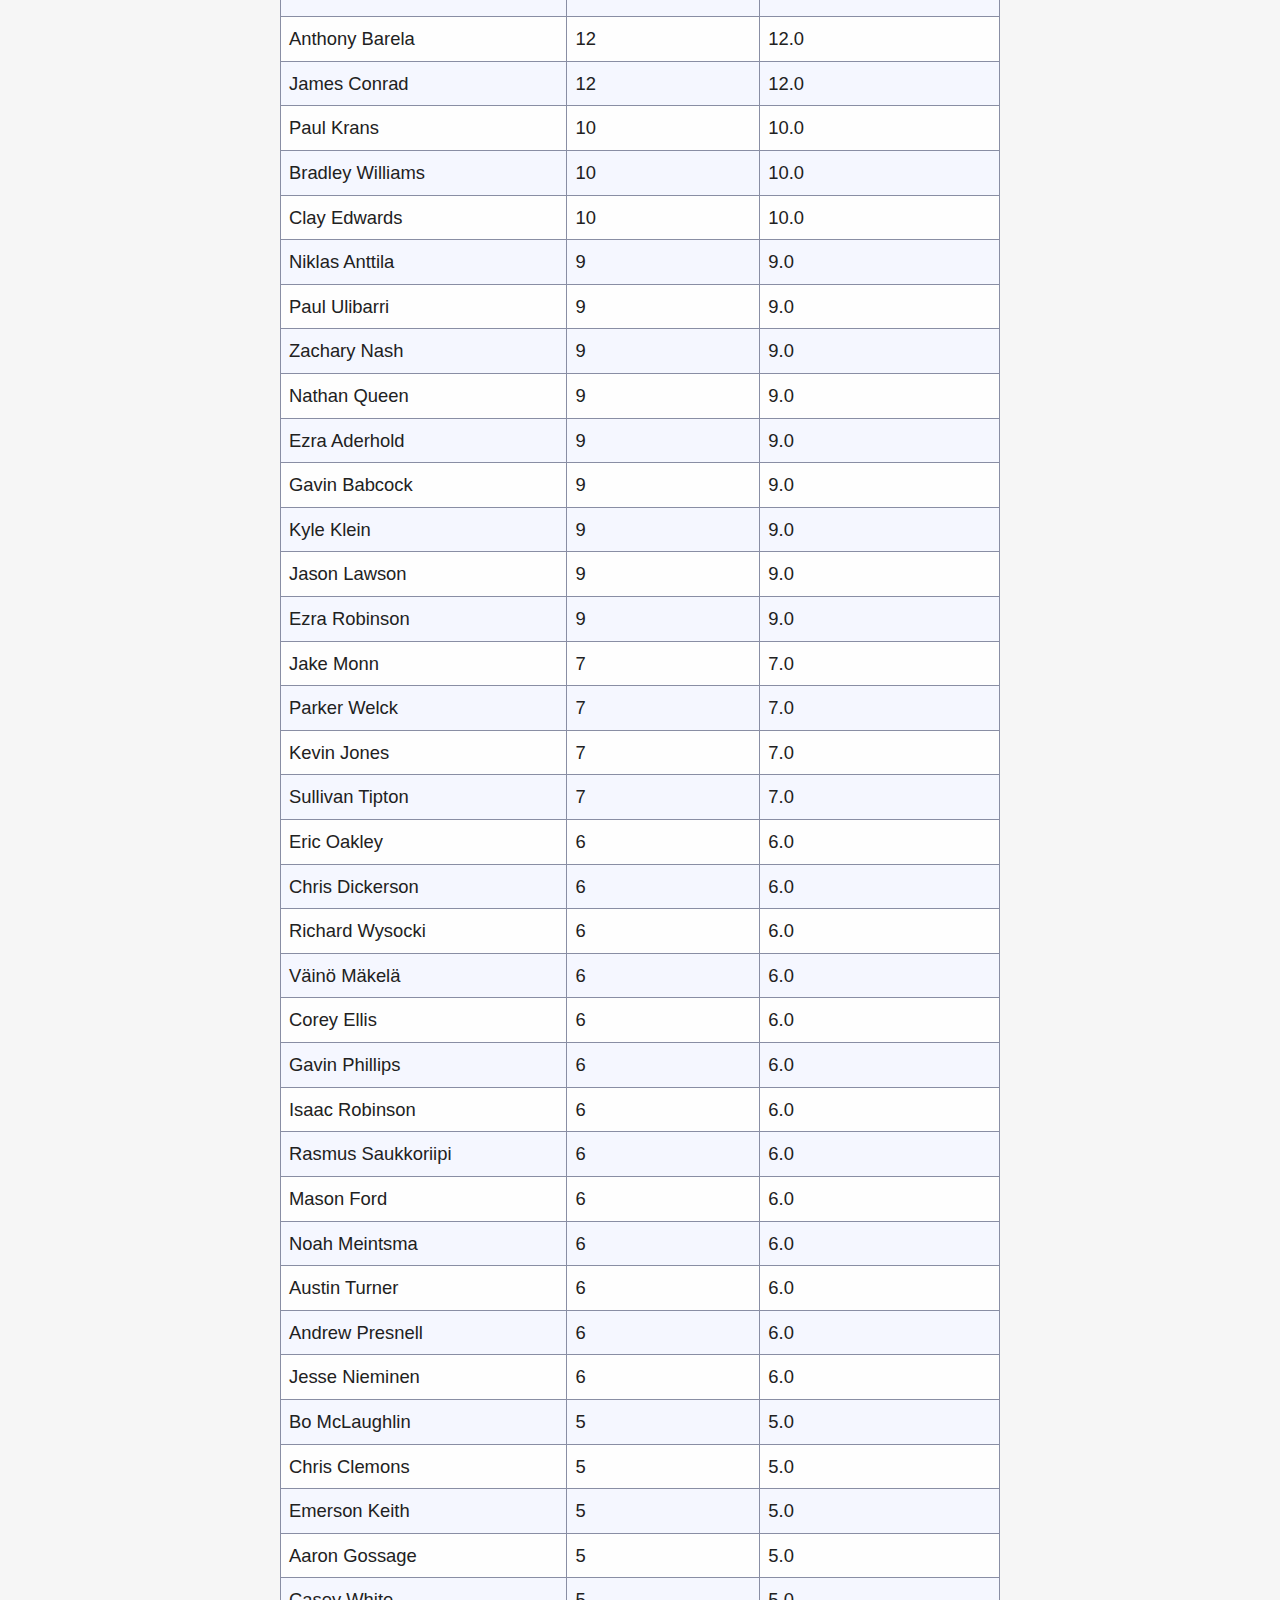
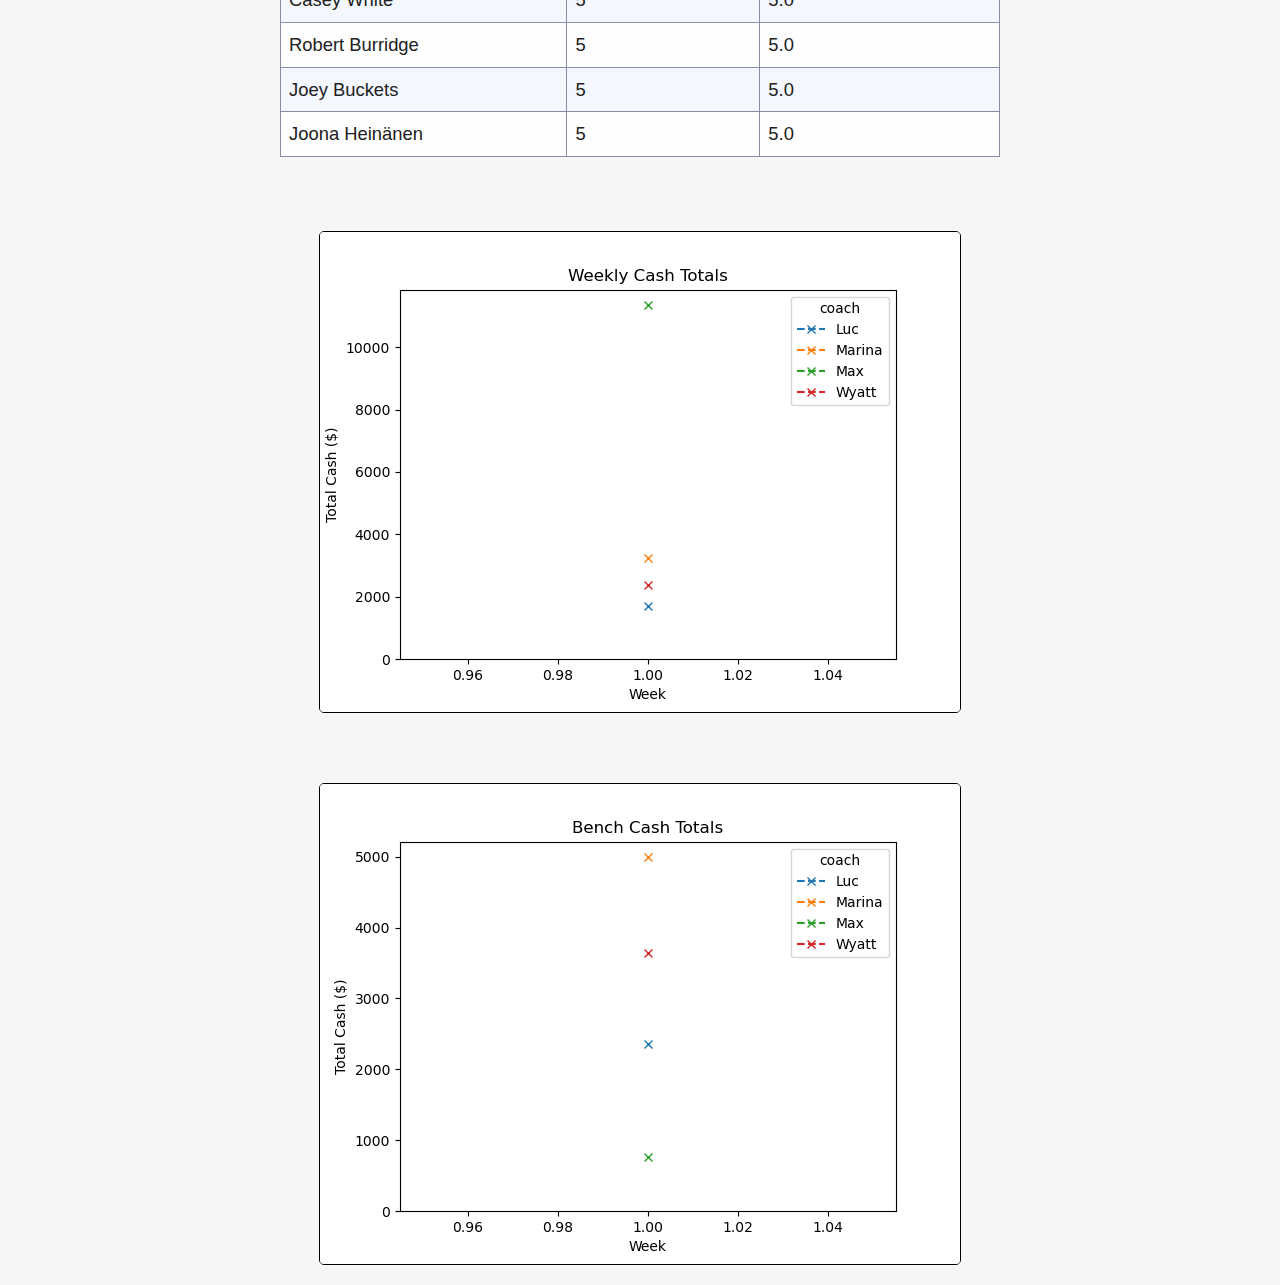
==== commit a1d8a90d: "Get basic score calc working" ====
--- a/docs/index.html
+++ b/docs/index.html
@@ -3,7 +3,7 @@
 <head>
     <title>FDG</title>
     <link rel="stylesheet" href="style.css">
-</head>
+    <script src="live.js"></script>
 <body>
 <h2>2025 Fantasy Disc Golf</h1>
 <div class="standings">
@@ -242,11 +242,11 @@
                                 
                                     <td><p>Paul Mcbeth</p><p>12 (11th)</p></td>
                                 
+                                    <td><p>Ricky Wysocki</p><p>6 (38th)</p></td>
+                                
+                                    <td><p>Isaac Robinson</p><p>6 (32nd)</p></td>
+                                
                                     <td><p>Chris Dickerson</p><p>6 (30th)</p></td>
-                                
-                                    <td><p>Isaac Robinson</p><p>6 (32nd)</p></td>
-                                
-                                    <td><p>Ricky Wysocki</p><p>6 (38th)</p></td>
                                 
 
                                 
@@ -305,9 +305,9 @@
                                 
                                     <td><p>Ezra Aderhold</p><p>9 (19th)</p></td>
                                 
+                                    <td><p>Cole Redalen</p><p>5 (50th)</p></td>
+                                
                                     <td><p>Casey White</p><p>5 (43rd)</p></td>
-                                
-                                    <td><p>Cole Redalen</p><p>5 (50th)</p></td>
                                 
 
                             </tr>
@@ -376,8 +376,137 @@
                 </tr>
             
     </table>
-    <img src="weekly.png", alt="weekly result plot">
-    <img src="bench.png", alt="bench result plot">
+</div>
+<div class="live_scores">
+    <h3><i>The Open at Austin</i> Live Score Calculator</h3>
+    <h4>Matchup 1</h4>
+    <table>
+        <tr>
+            <th>Max Players</th>
+            <th>Place</th>
+            <th>Points</th>
+            <th>Luc Players</th>
+            <th>Place</th>
+            <th>Points</th>
+        </tr>
+            
+                <tr>
+                    <td>Gannon Buhr</td>
+                    <td>
+                        <input
+                            type="number"
+                            class="Max-input"
+                            onchange="sumInputs('Max');"
+                            onkeypress = "this.onchange();"
+                            onpaste    = "this.onchange();"
+                            oninput    = "this.onchange();"
+                        />
+                    </td>
+                    <td class="Max-points">0</td>
+                    <td>Niklas Anttila</td>
+                    <td>
+                        <input
+                            type="number"
+                            class="Luc-input"
+                            onchange="sumInputs('Luc');"
+                            onkeypress = "this.onchange();"
+                            onpaste    = "this.onchange();"
+                            oninput    = "this.onchange();"
+                        />
+                    </td>
+                    <td class="Luc-points">0</td>
+                </tr>
+            
+                <tr>
+                    <td>Ezra Robinson</td>
+                    <td>
+                        <input
+                            type="number"
+                            class="Max-input"
+                            onchange="sumInputs('Max');"
+                            onkeypress = "this.onchange();"
+                            onpaste    = "this.onchange();"
+                            oninput    = "this.onchange();"
+                        />
+                    </td>
+                    <td class="Max-points">0</td>
+                    <td>Anthony Barela</td>
+                    <td>
+                        <input
+                            type="number"
+                            class="Luc-input"
+                            onchange="sumInputs('Luc');"
+                            onkeypress = "this.onchange();"
+                            onpaste    = "this.onchange();"
+                            oninput    = "this.onchange();"
+                        />
+                    </td>
+                    <td class="Luc-points">0</td>
+                </tr>
+            
+                <tr>
+                    <td>Adam Hammes</td>
+                    <td>
+                        <input
+                            type="number"
+                            class="Max-input"
+                            onchange="sumInputs('Max');"
+                            onkeypress = "this.onchange();"
+                            onpaste    = "this.onchange();"
+                            oninput    = "this.onchange();"
+                        />
+                    </td>
+                    <td class="Max-points">0</td>
+                    <td>Andrew Marwede</td>
+                    <td>
+                        <input
+                            type="number"
+                            class="Luc-input"
+                            onchange="sumInputs('Luc');"
+                            onkeypress = "this.onchange();"
+                            onpaste    = "this.onchange();"
+                            oninput    = "this.onchange();"
+                        />
+                    </td>
+                    <td class="Luc-points">0</td>
+                </tr>
+            
+                <tr>
+                    <td>Ezra Aderhold</td>
+                    <td>
+                        <input
+                            type="number"
+                            class="Max-input"
+                            onchange="sumInputs('Max');"
+                            onkeypress = "this.onchange();"
+                            onpaste    = "this.onchange();"
+                            oninput    = "this.onchange();"
+                        />
+                    </td>
+                    <td class="Max-points">0</td>
+                    <td>Gavin Babcock</td>
+                    <td>
+                        <input
+                            type="number"
+                            class="Luc-input"
+                            onchange="sumInputs('Luc');"
+                            onkeypress = "this.onchange();"
+                            onpaste    = "this.onchange();"
+                            oninput    = "this.onchange();"
+                        />
+                    </td>
+                    <td class="Luc-points">0</td>
+                </tr>
+            
+            <tr>
+                <td></td>
+                <td>Total</td>
+                <td id="Max-total"/>0</td>
+                <td></td>
+                <td>Total</td>
+                <td id="Luc-total"/>0</td>
+            </tr>
+    </table>
 </div>
 <div class="schedule">
     <h3>Schedule</h3>
@@ -842,5 +971,7 @@
             
     </table>
 </div>
+<img src="weekly.png", alt="weekly result plot">
+<img src="bench.png", alt="bench result plot">
 </body>
 </html>--- a/docs/style.css
+++ b/docs/style.css
@@ -198,6 +198,10 @@
   padding: 0;
 }
 
+input[type="number"] {
+  width: 75px;
+}
+
 /* Set the cursor to '?' on an abbreviation and style the abbreviation to show that there is more information underneath */
 abbr[title] {
   cursor: help;
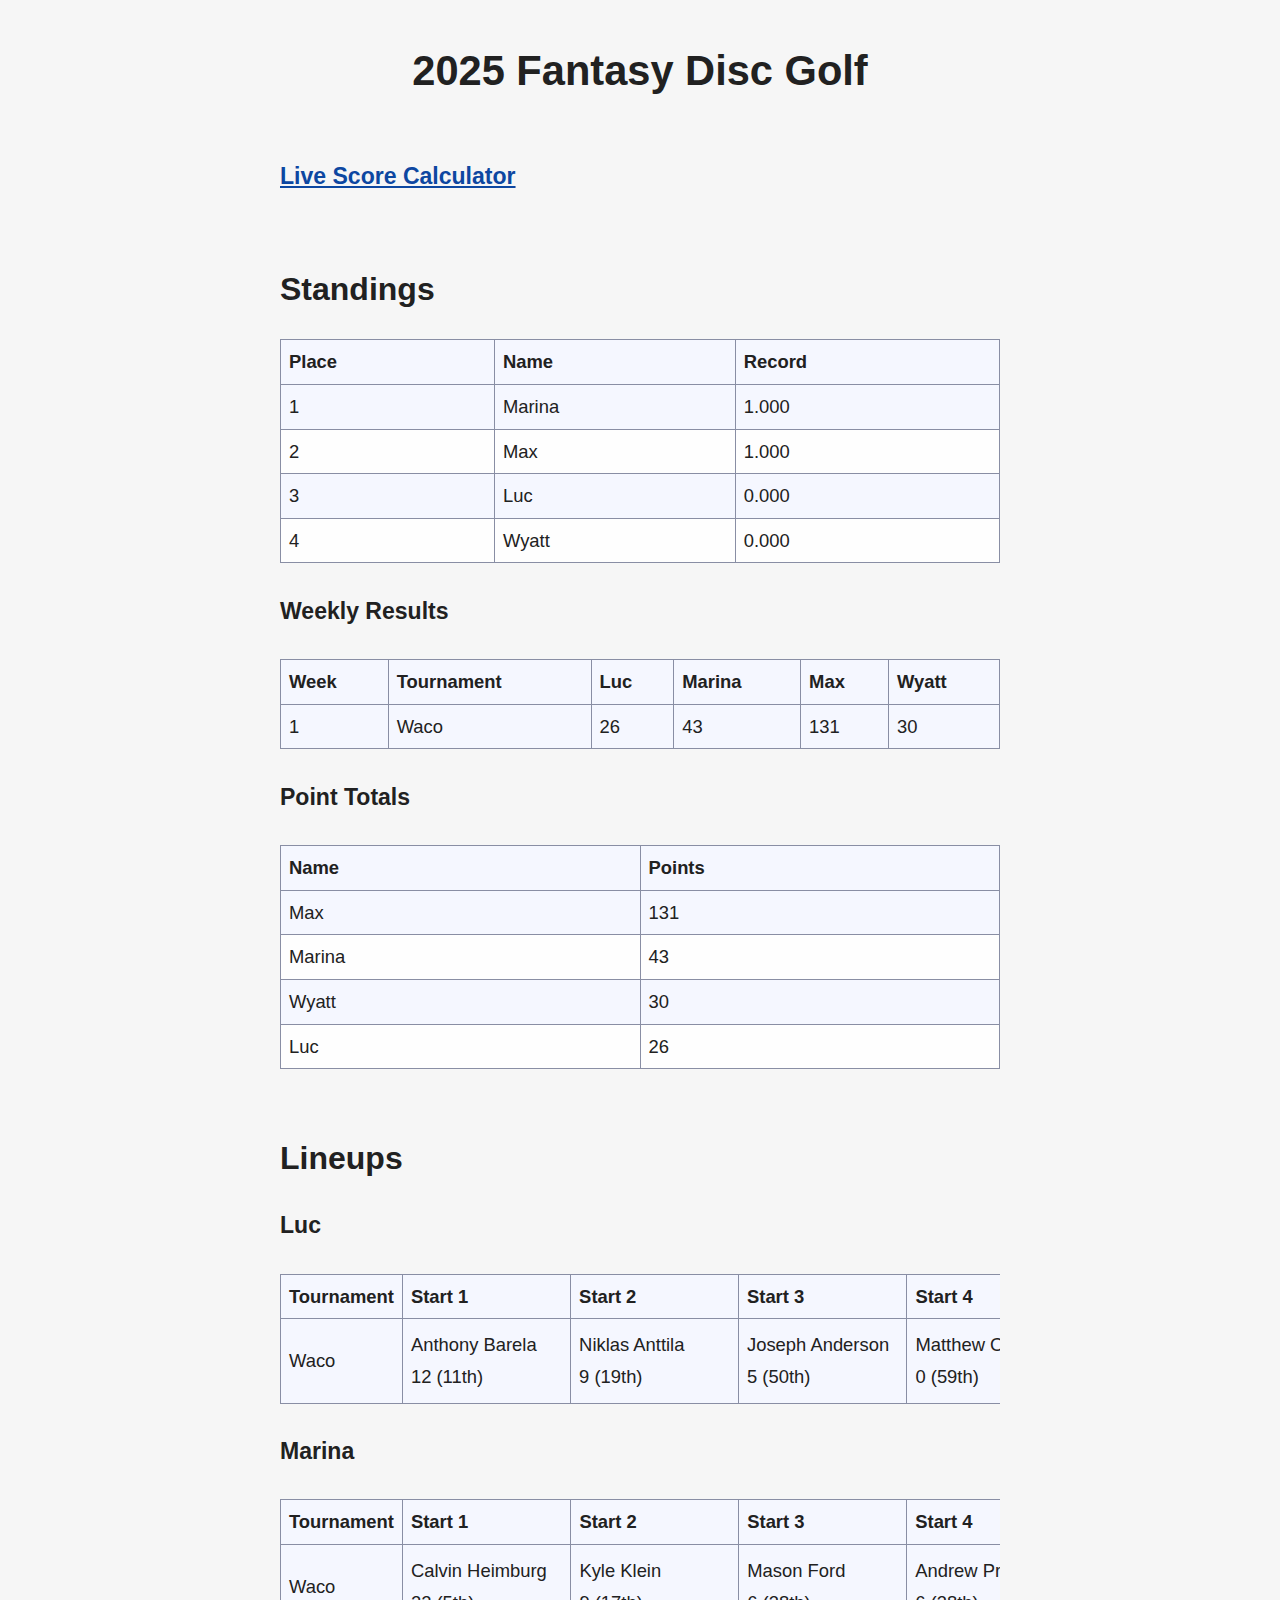
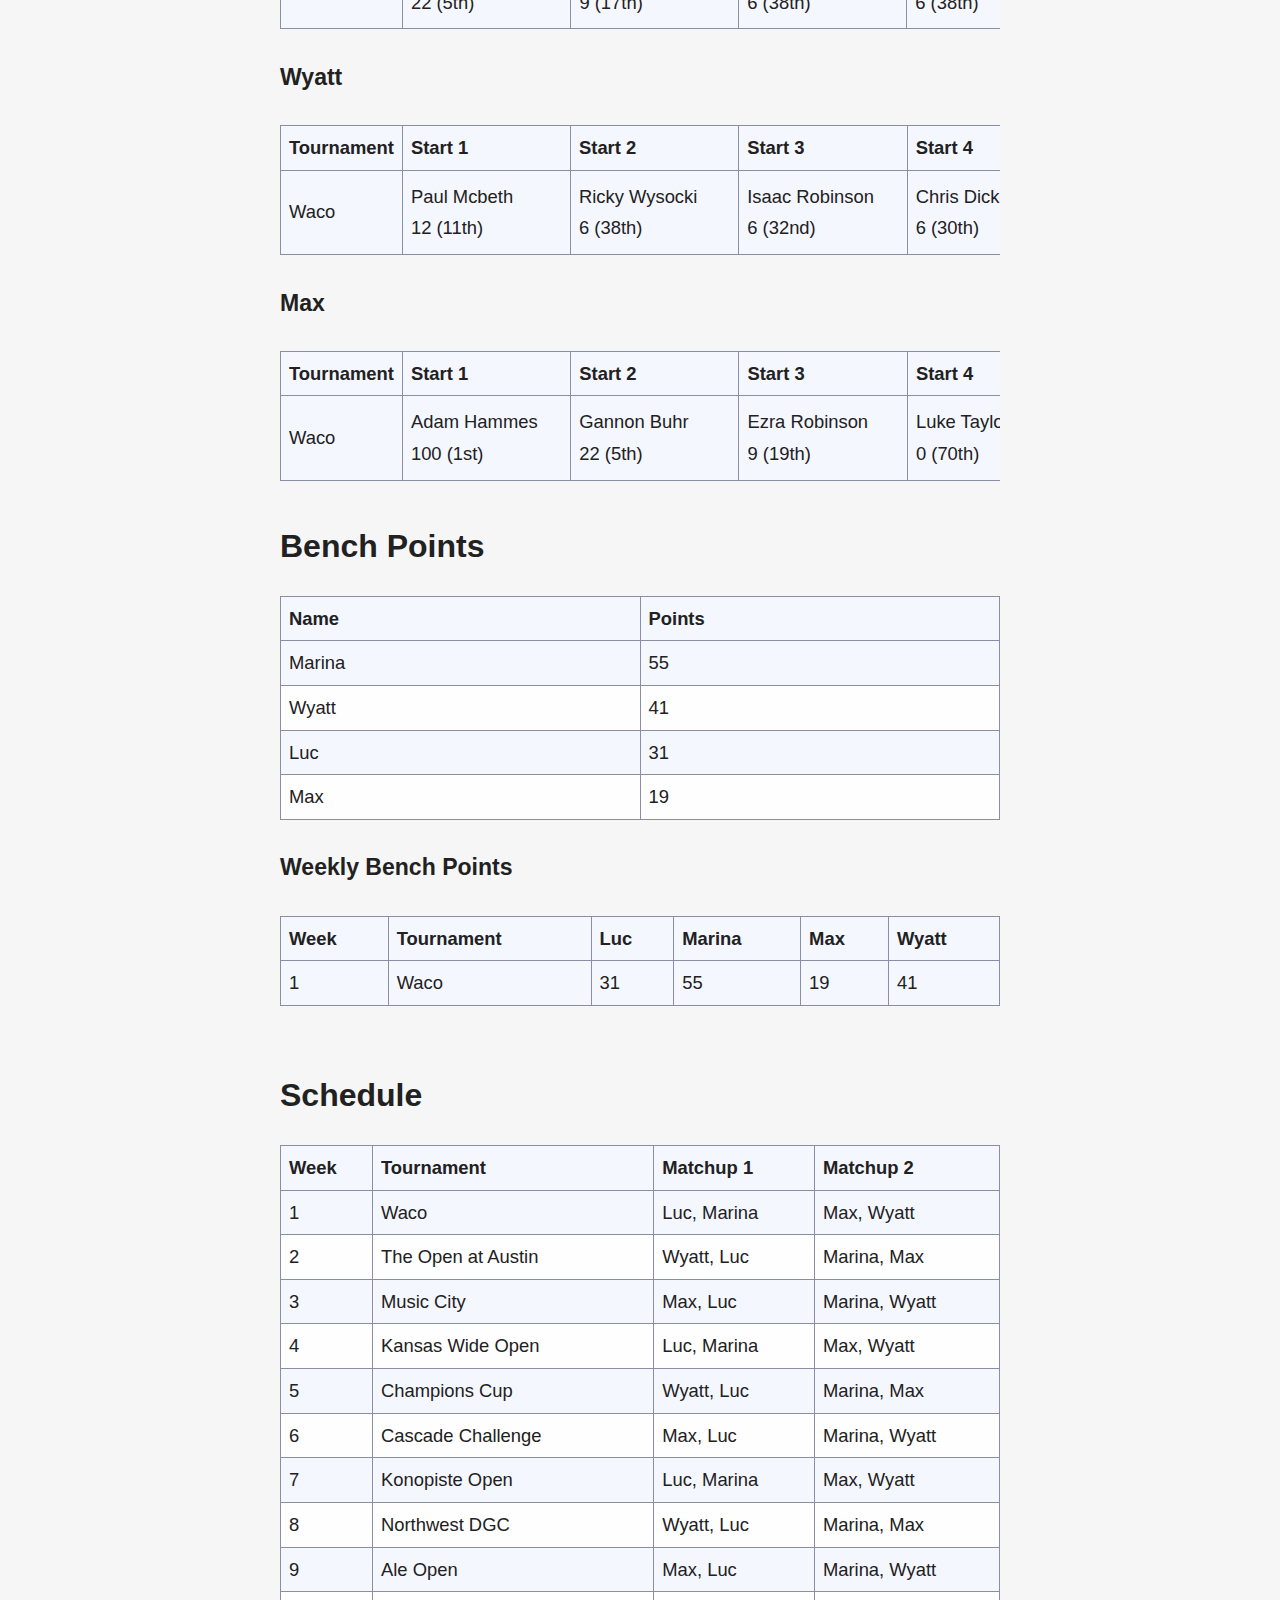
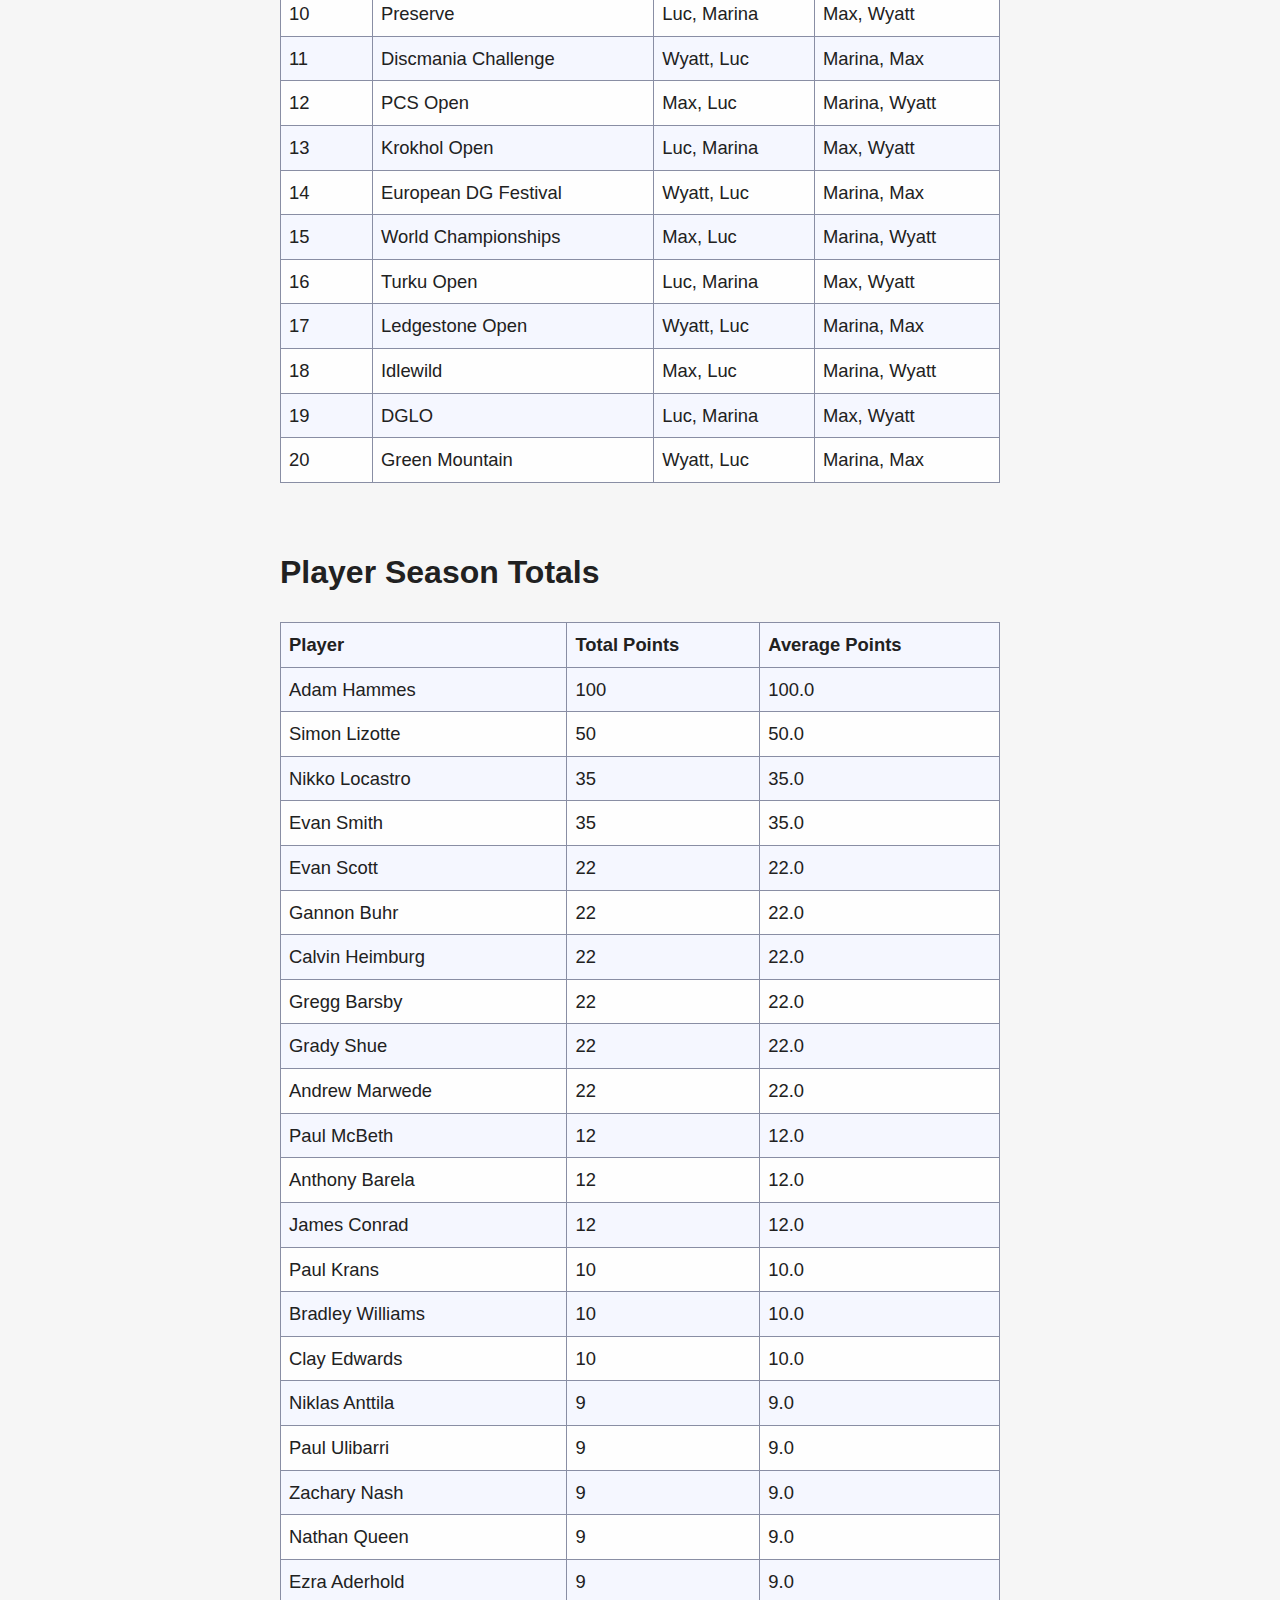
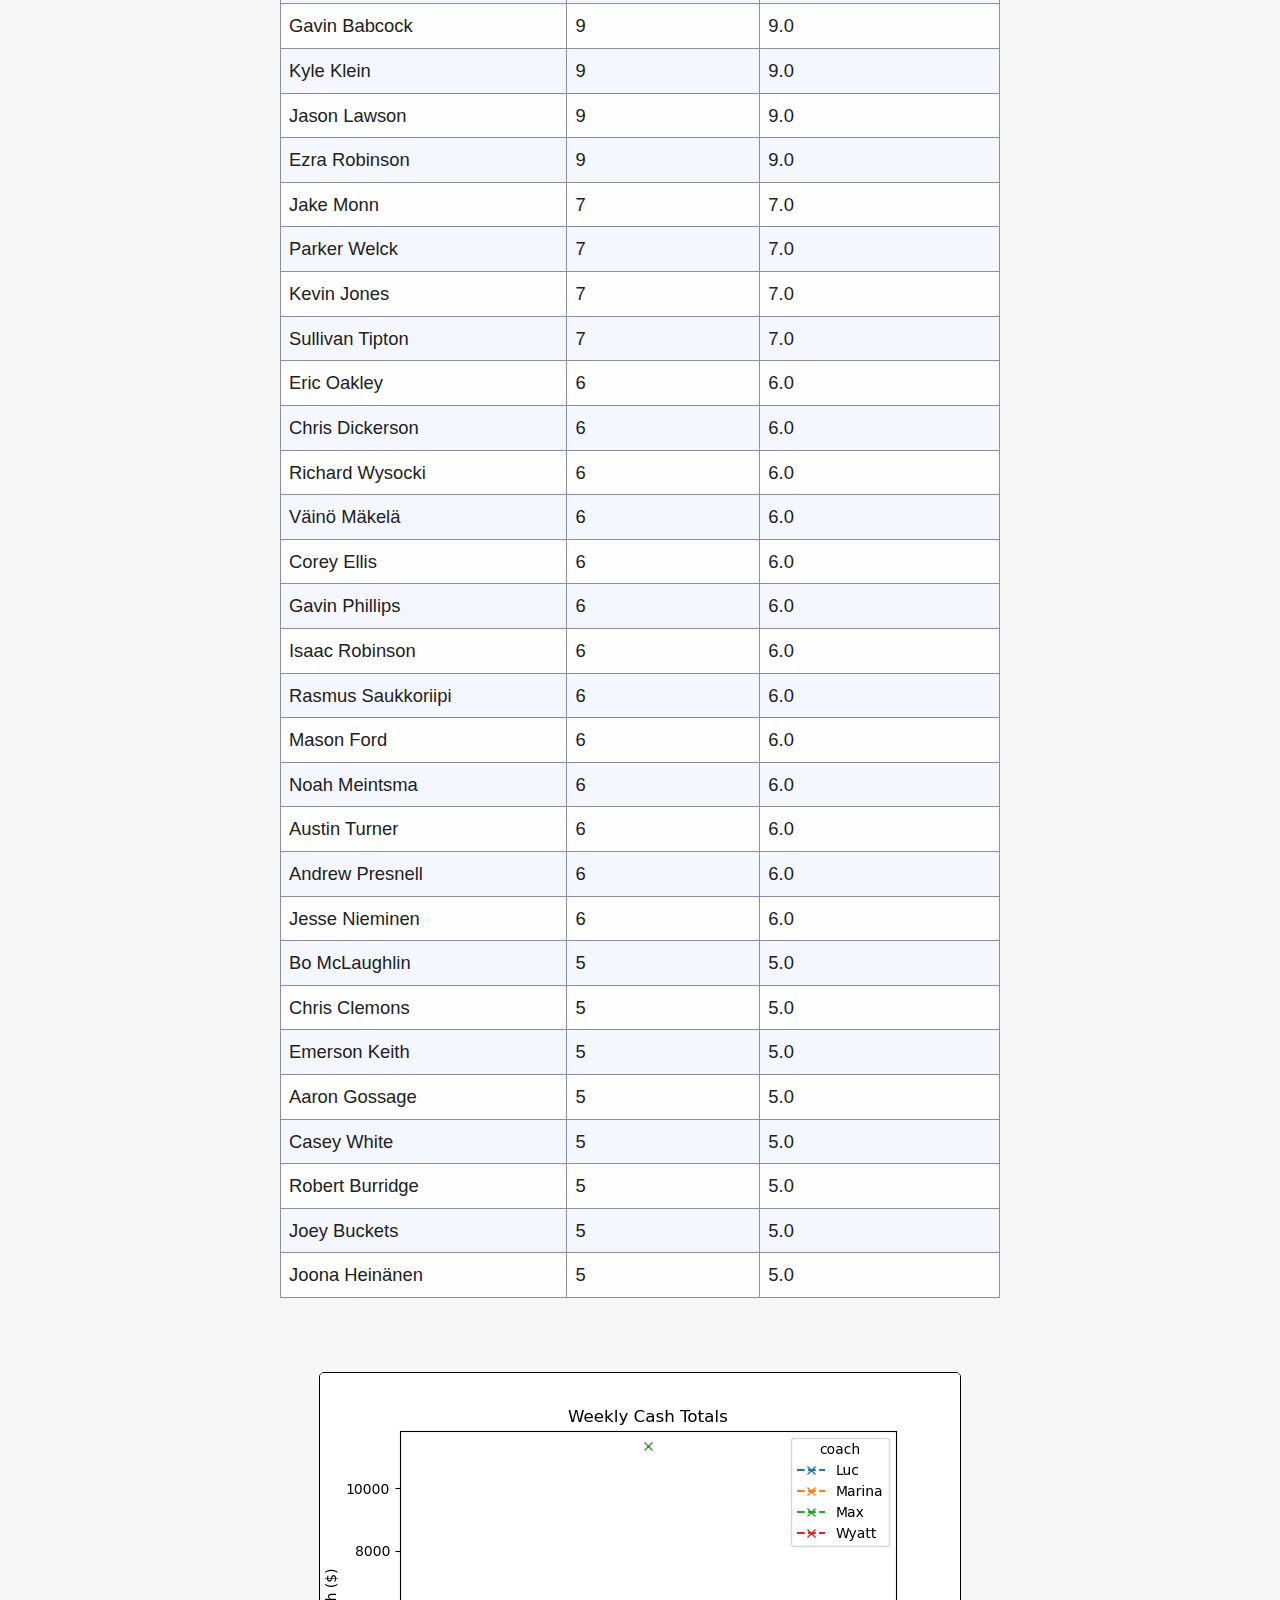
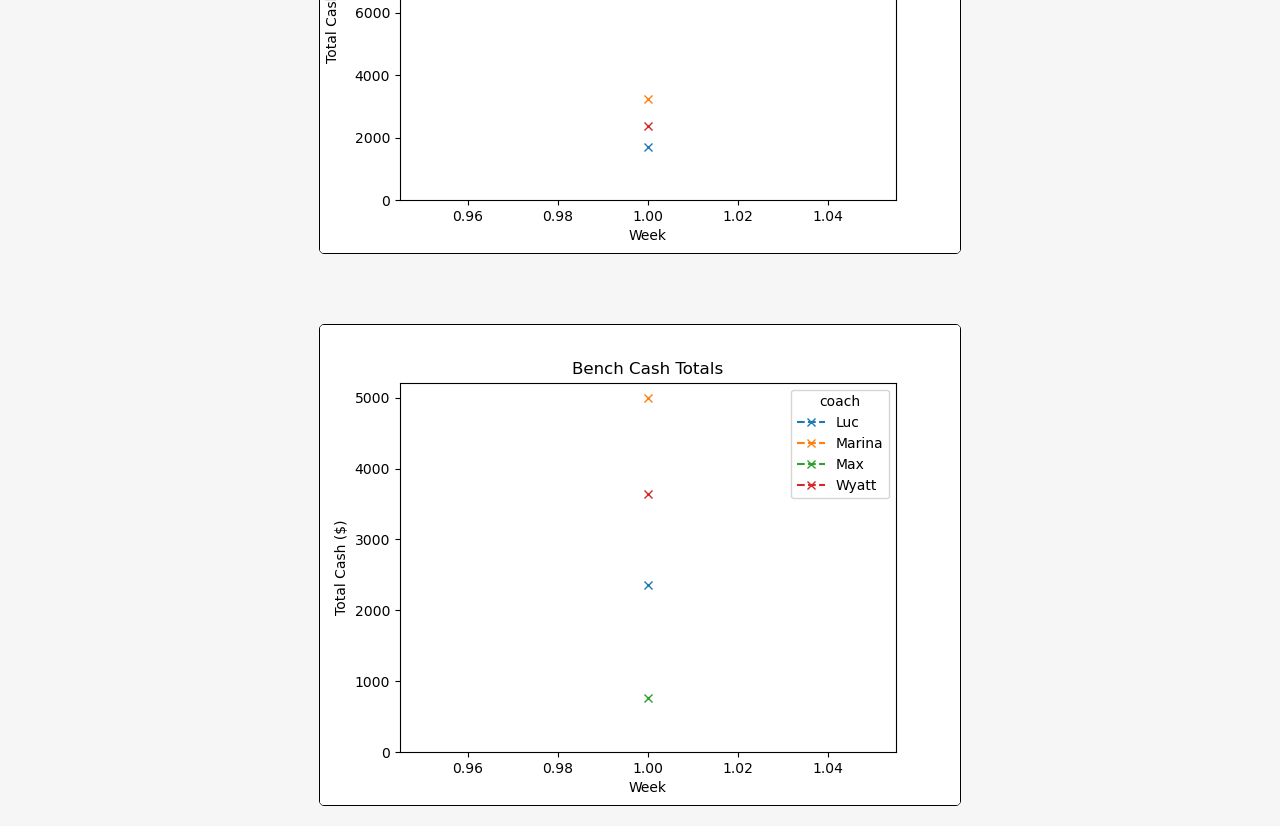
==== commit 1827f79d: "Move score calculator to new page" ====
--- a/docs/index.html
+++ b/docs/index.html
@@ -6,6 +6,7 @@
     <script src="live.js"></script>
 <body>
 <h2>2025 Fantasy Disc Golf</h1>
+<a href="live.html"><h4>Live Score Calculator</h4></a>
 <div class="standings">
     <h3>Standings</h3>
     <table>
@@ -377,137 +378,6 @@
             
     </table>
 </div>
-<div class="live_scores">
-    <h3><i>The Open at Austin</i> Live Score Calculator</h3>
-    <h4>Matchup 1</h4>
-    <table>
-        <tr>
-            <th>Max Players</th>
-            <th>Place</th>
-            <th>Points</th>
-            <th>Luc Players</th>
-            <th>Place</th>
-            <th>Points</th>
-        </tr>
-            
-                <tr>
-                    <td>Gannon Buhr</td>
-                    <td>
-                        <input
-                            type="number"
-                            class="Max-input"
-                            onchange="sumInputs('Max');"
-                            onkeypress = "this.onchange();"
-                            onpaste    = "this.onchange();"
-                            oninput    = "this.onchange();"
-                        />
-                    </td>
-                    <td class="Max-points">0</td>
-                    <td>Niklas Anttila</td>
-                    <td>
-                        <input
-                            type="number"
-                            class="Luc-input"
-                            onchange="sumInputs('Luc');"
-                            onkeypress = "this.onchange();"
-                            onpaste    = "this.onchange();"
-                            oninput    = "this.onchange();"
-                        />
-                    </td>
-                    <td class="Luc-points">0</td>
-                </tr>
-            
-                <tr>
-                    <td>Ezra Robinson</td>
-                    <td>
-                        <input
-                            type="number"
-                            class="Max-input"
-                            onchange="sumInputs('Max');"
-                            onkeypress = "this.onchange();"
-                            onpaste    = "this.onchange();"
-                            oninput    = "this.onchange();"
-                        />
-                    </td>
-                    <td class="Max-points">0</td>
-                    <td>Anthony Barela</td>
-                    <td>
-                        <input
-                            type="number"
-                            class="Luc-input"
-                            onchange="sumInputs('Luc');"
-                            onkeypress = "this.onchange();"
-                            onpaste    = "this.onchange();"
-                            oninput    = "this.onchange();"
-                        />
-                    </td>
-                    <td class="Luc-points">0</td>
-                </tr>
-            
-                <tr>
-                    <td>Adam Hammes</td>
-                    <td>
-                        <input
-                            type="number"
-                            class="Max-input"
-                            onchange="sumInputs('Max');"
-                            onkeypress = "this.onchange();"
-                            onpaste    = "this.onchange();"
-                            oninput    = "this.onchange();"
-                        />
-                    </td>
-                    <td class="Max-points">0</td>
-                    <td>Andrew Marwede</td>
-                    <td>
-                        <input
-                            type="number"
-                            class="Luc-input"
-                            onchange="sumInputs('Luc');"
-                            onkeypress = "this.onchange();"
-                            onpaste    = "this.onchange();"
-                            oninput    = "this.onchange();"
-                        />
-                    </td>
-                    <td class="Luc-points">0</td>
-                </tr>
-            
-                <tr>
-                    <td>Ezra Aderhold</td>
-                    <td>
-                        <input
-                            type="number"
-                            class="Max-input"
-                            onchange="sumInputs('Max');"
-                            onkeypress = "this.onchange();"
-                            onpaste    = "this.onchange();"
-                            oninput    = "this.onchange();"
-                        />
-                    </td>
-                    <td class="Max-points">0</td>
-                    <td>Gavin Babcock</td>
-                    <td>
-                        <input
-                            type="number"
-                            class="Luc-input"
-                            onchange="sumInputs('Luc');"
-                            onkeypress = "this.onchange();"
-                            onpaste    = "this.onchange();"
-                            oninput    = "this.onchange();"
-                        />
-                    </td>
-                    <td class="Luc-points">0</td>
-                </tr>
-            
-            <tr>
-                <td></td>
-                <td>Total</td>
-                <td id="Max-total"/>0</td>
-                <td></td>
-                <td>Total</td>
-                <td id="Luc-total"/>0</td>
-            </tr>
-    </table>
-</div>
 <div class="schedule">
     <h3>Schedule</h3>
     <table>
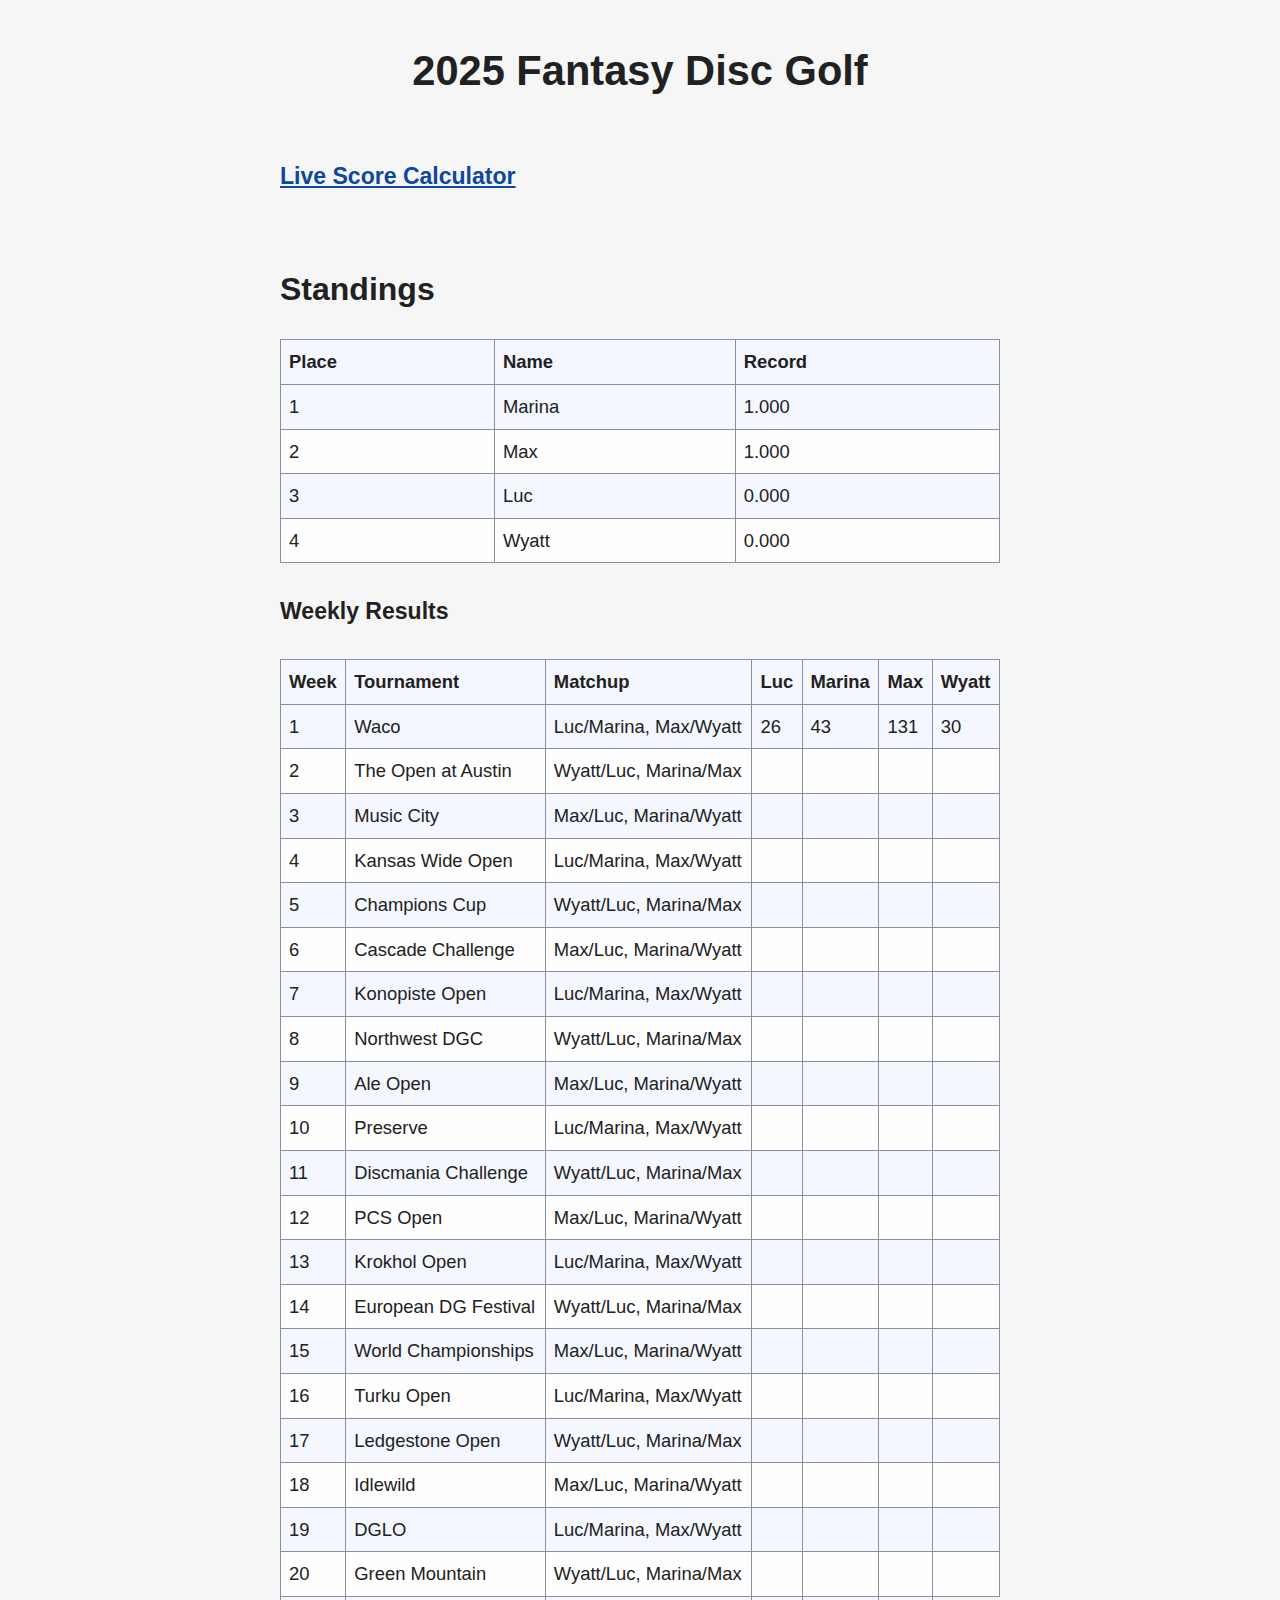
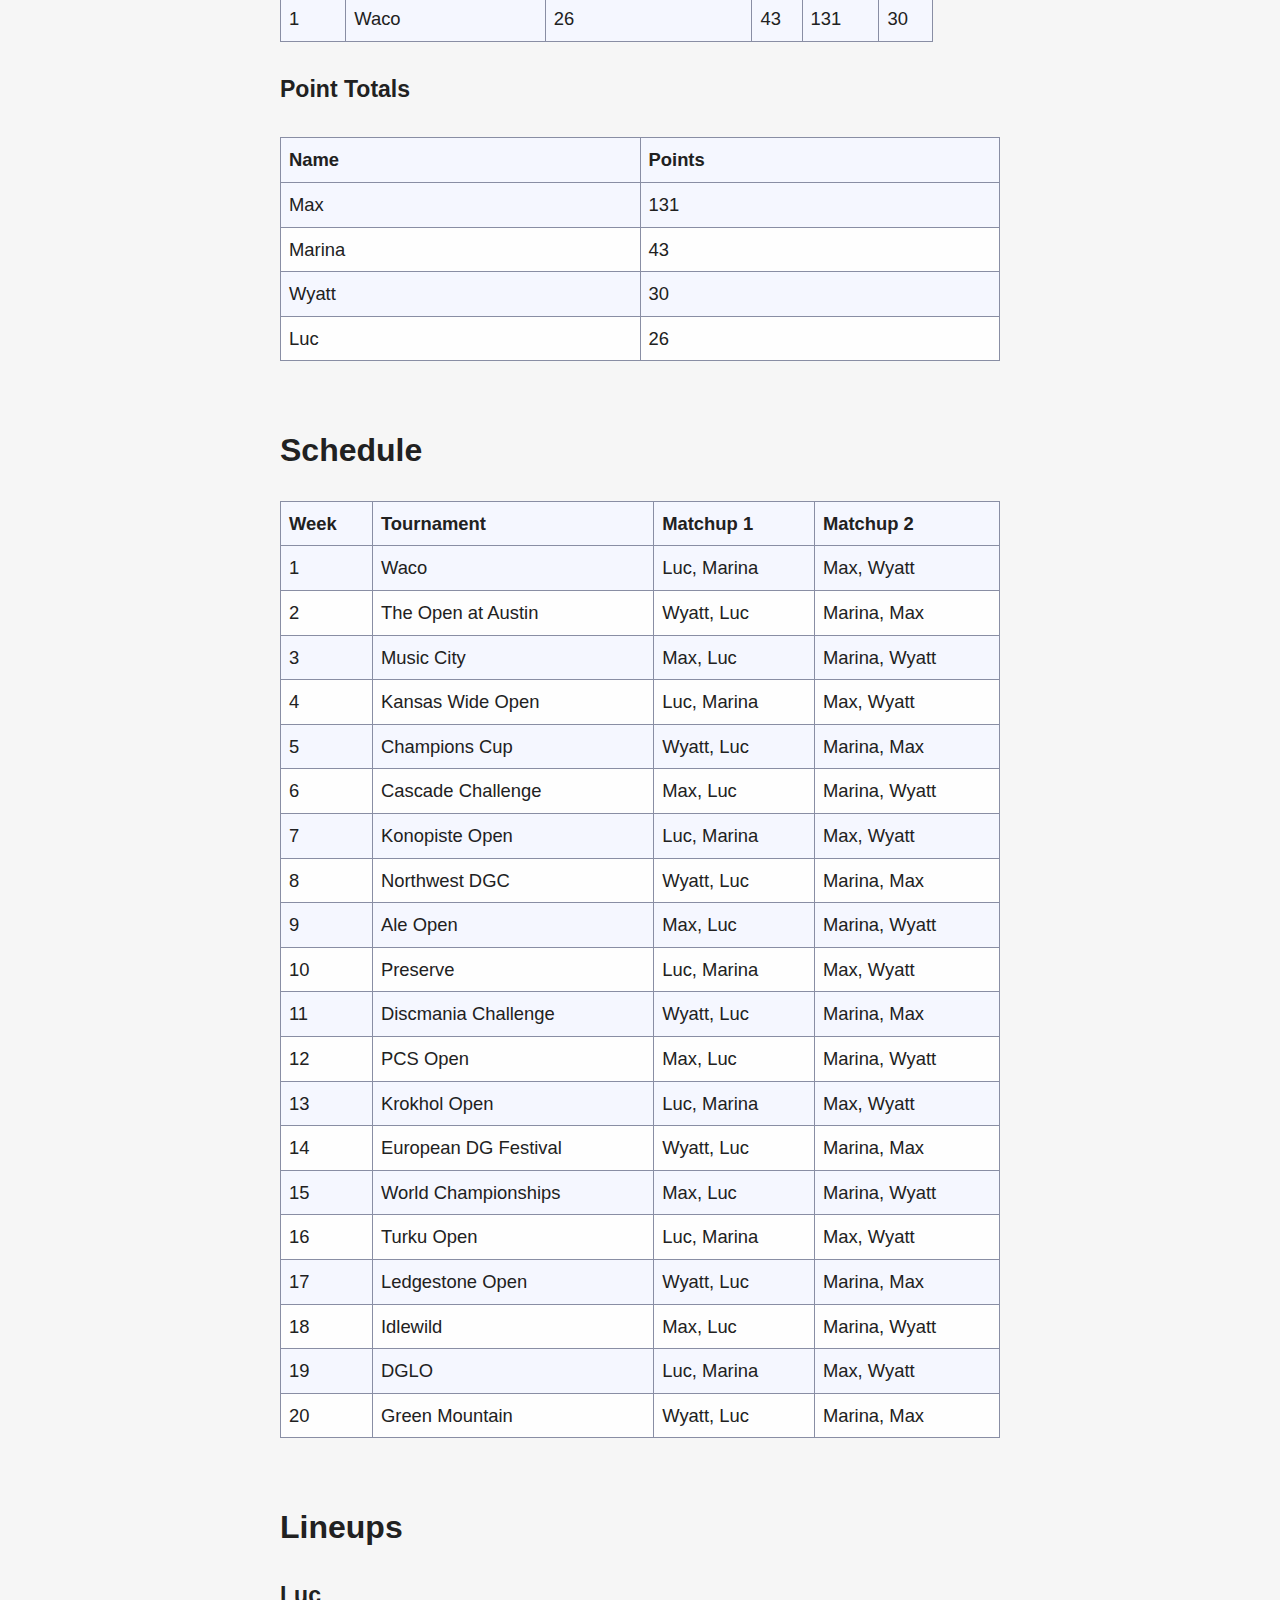
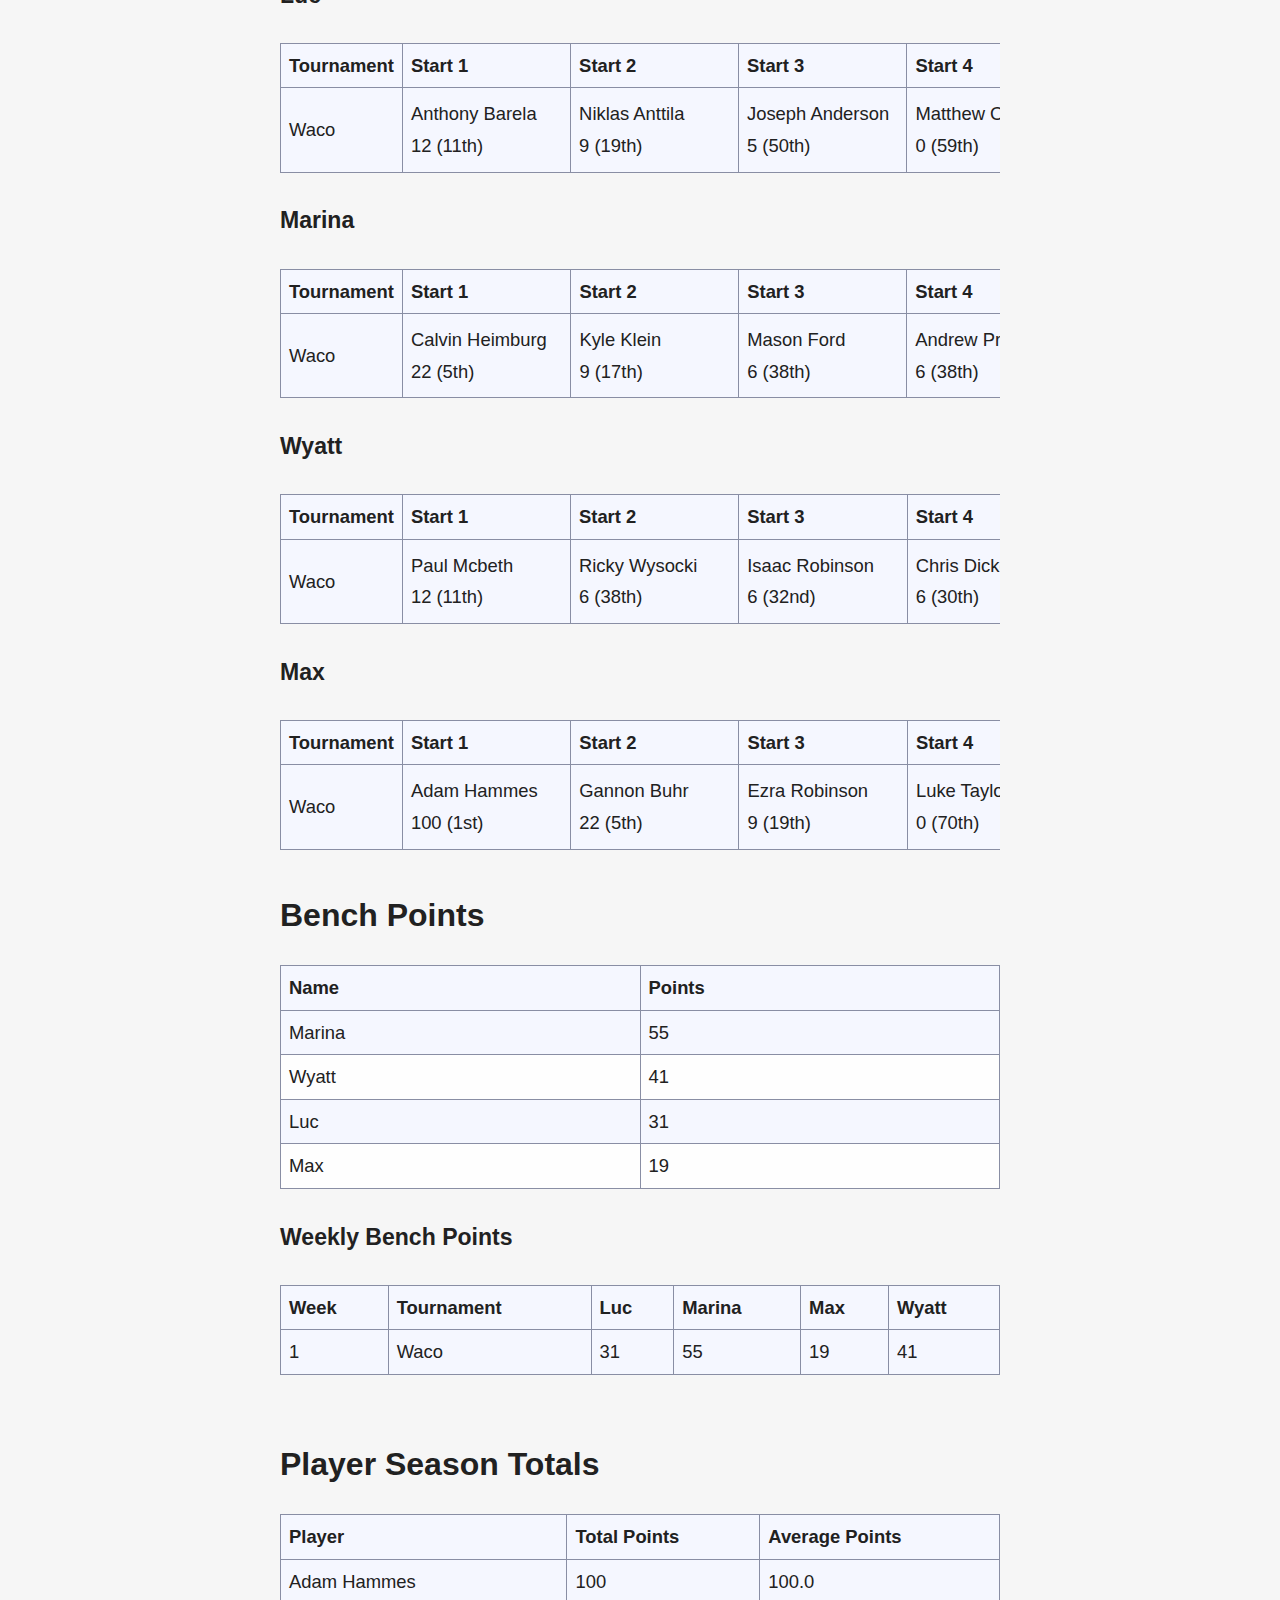
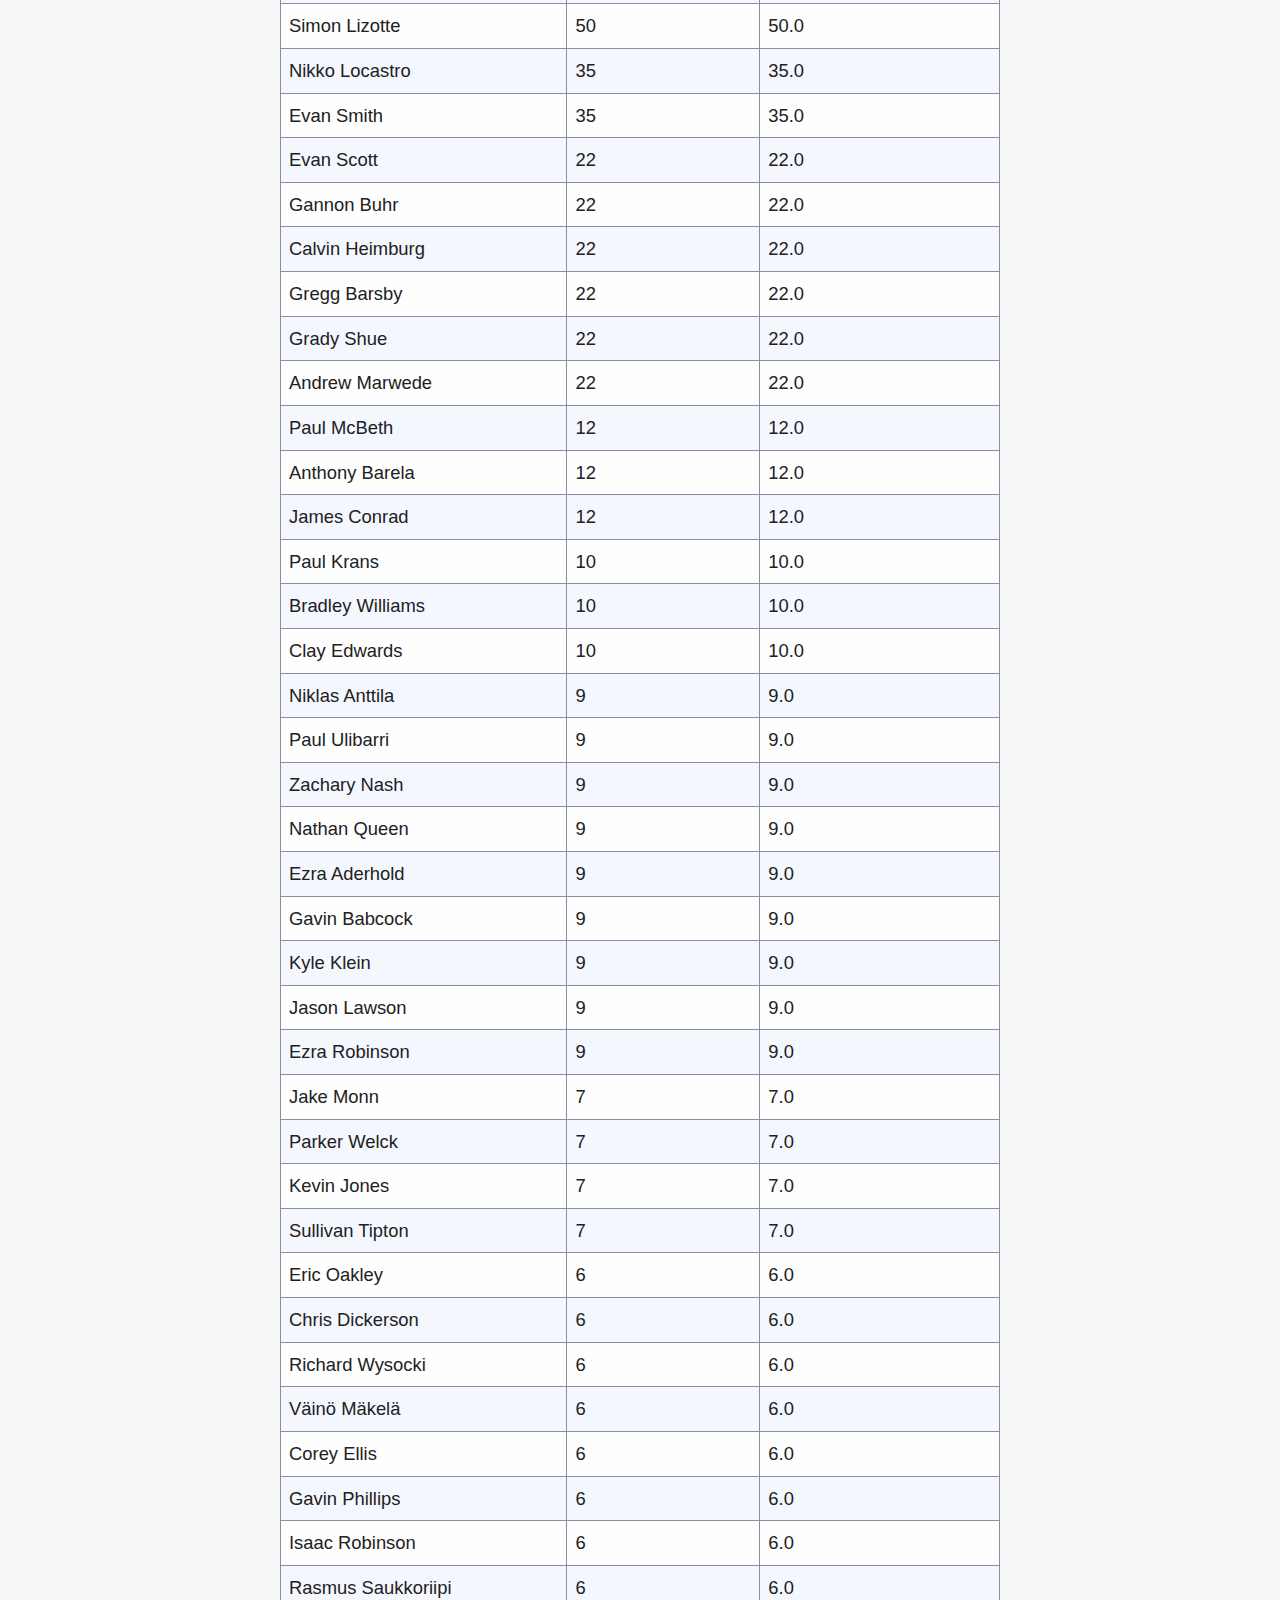
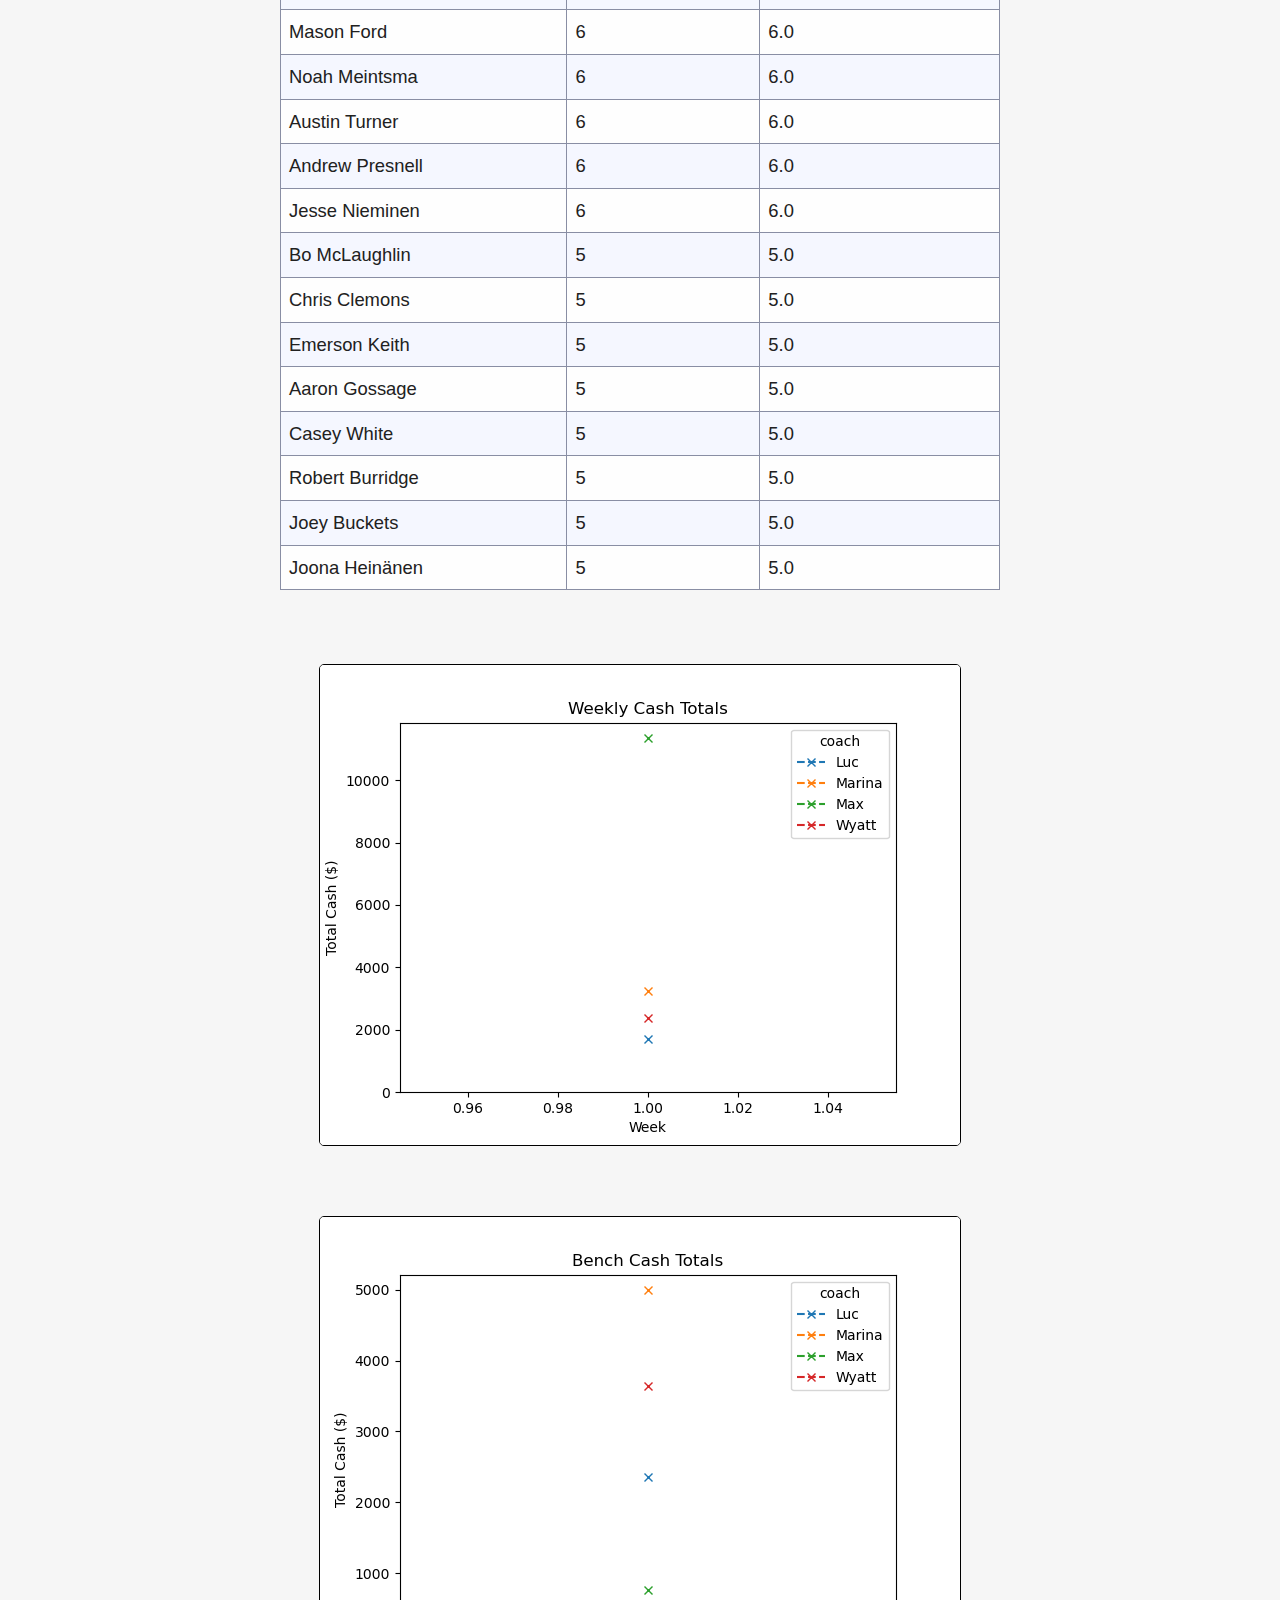
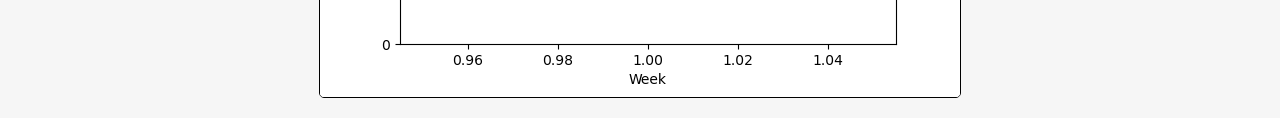
==== commit bb4e8ee1: "Improvements" ====
--- a/docs/index.html
+++ b/docs/index.html
@@ -46,6 +46,7 @@
         <tr>
             <th>Week</th>
             <th>Tournament</th>
+            <th>Matchup</th>
             
                 <th>Luc</th>
             
@@ -56,6 +57,347 @@
                 <th>Wyatt</th>
             
         </tr>
+            
+                <tr>
+                    <td>1</td>
+                    <td>Waco</td>
+                    <td>Luc/Marina, Max/Wyatt</td>
+                    
+                        
+                            <td>26</td>
+                        
+                            <td>43</td>
+                        
+                            <td>131</td>
+                        
+                            <td>30</td>
+                        
+                    
+                </tr>
+            
+                <tr>
+                    <td>2</td>
+                    <td>The Open at Austin</td>
+                    <td>Wyatt/Luc, Marina/Max</td>
+                    
+                        
+                            <td></td>
+                        
+                            <td></td>
+                        
+                            <td></td>
+                        
+                            <td></td>
+                        
+                    
+                </tr>
+            
+                <tr>
+                    <td>3</td>
+                    <td>Music City</td>
+                    <td>Max/Luc, Marina/Wyatt</td>
+                    
+                        
+                            <td></td>
+                        
+                            <td></td>
+                        
+                            <td></td>
+                        
+                            <td></td>
+                        
+                    
+                </tr>
+            
+                <tr>
+                    <td>4</td>
+                    <td>Kansas Wide Open</td>
+                    <td>Luc/Marina, Max/Wyatt</td>
+                    
+                        
+                            <td></td>
+                        
+                            <td></td>
+                        
+                            <td></td>
+                        
+                            <td></td>
+                        
+                    
+                </tr>
+            
+                <tr>
+                    <td>5</td>
+                    <td>Champions Cup</td>
+                    <td>Wyatt/Luc, Marina/Max</td>
+                    
+                        
+                            <td></td>
+                        
+                            <td></td>
+                        
+                            <td></td>
+                        
+                            <td></td>
+                        
+                    
+                </tr>
+            
+                <tr>
+                    <td>6</td>
+                    <td>Cascade Challenge</td>
+                    <td>Max/Luc, Marina/Wyatt</td>
+                    
+                        
+                            <td></td>
+                        
+                            <td></td>
+                        
+                            <td></td>
+                        
+                            <td></td>
+                        
+                    
+                </tr>
+            
+                <tr>
+                    <td>7</td>
+                    <td>Konopiste Open</td>
+                    <td>Luc/Marina, Max/Wyatt</td>
+                    
+                        
+                            <td></td>
+                        
+                            <td></td>
+                        
+                            <td></td>
+                        
+                            <td></td>
+                        
+                    
+                </tr>
+            
+                <tr>
+                    <td>8</td>
+                    <td>Northwest DGC</td>
+                    <td>Wyatt/Luc, Marina/Max</td>
+                    
+                        
+                            <td></td>
+                        
+                            <td></td>
+                        
+                            <td></td>
+                        
+                            <td></td>
+                        
+                    
+                </tr>
+            
+                <tr>
+                    <td>9</td>
+                    <td>Ale Open</td>
+                    <td>Max/Luc, Marina/Wyatt</td>
+                    
+                        
+                            <td></td>
+                        
+                            <td></td>
+                        
+                            <td></td>
+                        
+                            <td></td>
+                        
+                    
+                </tr>
+            
+                <tr>
+                    <td>10</td>
+                    <td>Preserve</td>
+                    <td>Luc/Marina, Max/Wyatt</td>
+                    
+                        
+                            <td></td>
+                        
+                            <td></td>
+                        
+                            <td></td>
+                        
+                            <td></td>
+                        
+                    
+                </tr>
+            
+                <tr>
+                    <td>11</td>
+                    <td>Discmania Challenge</td>
+                    <td>Wyatt/Luc, Marina/Max</td>
+                    
+                        
+                            <td></td>
+                        
+                            <td></td>
+                        
+                            <td></td>
+                        
+                            <td></td>
+                        
+                    
+                </tr>
+            
+                <tr>
+                    <td>12</td>
+                    <td>PCS Open</td>
+                    <td>Max/Luc, Marina/Wyatt</td>
+                    
+                        
+                            <td></td>
+                        
+                            <td></td>
+                        
+                            <td></td>
+                        
+                            <td></td>
+                        
+                    
+                </tr>
+            
+                <tr>
+                    <td>13</td>
+                    <td>Krokhol Open</td>
+                    <td>Luc/Marina, Max/Wyatt</td>
+                    
+                        
+                            <td></td>
+                        
+                            <td></td>
+                        
+                            <td></td>
+                        
+                            <td></td>
+                        
+                    
+                </tr>
+            
+                <tr>
+                    <td>14</td>
+                    <td>European DG Festival</td>
+                    <td>Wyatt/Luc, Marina/Max</td>
+                    
+                        
+                            <td></td>
+                        
+                            <td></td>
+                        
+                            <td></td>
+                        
+                            <td></td>
+                        
+                    
+                </tr>
+            
+                <tr>
+                    <td>15</td>
+                    <td>World Championships</td>
+                    <td>Max/Luc, Marina/Wyatt</td>
+                    
+                        
+                            <td></td>
+                        
+                            <td></td>
+                        
+                            <td></td>
+                        
+                            <td></td>
+                        
+                    
+                </tr>
+            
+                <tr>
+                    <td>16</td>
+                    <td>Turku Open</td>
+                    <td>Luc/Marina, Max/Wyatt</td>
+                    
+                        
+                            <td></td>
+                        
+                            <td></td>
+                        
+                            <td></td>
+                        
+                            <td></td>
+                        
+                    
+                </tr>
+            
+                <tr>
+                    <td>17</td>
+                    <td>Ledgestone Open</td>
+                    <td>Wyatt/Luc, Marina/Max</td>
+                    
+                        
+                            <td></td>
+                        
+                            <td></td>
+                        
+                            <td></td>
+                        
+                            <td></td>
+                        
+                    
+                </tr>
+            
+                <tr>
+                    <td>18</td>
+                    <td>Idlewild</td>
+                    <td>Max/Luc, Marina/Wyatt</td>
+                    
+                        
+                            <td></td>
+                        
+                            <td></td>
+                        
+                            <td></td>
+                        
+                            <td></td>
+                        
+                    
+                </tr>
+            
+                <tr>
+                    <td>19</td>
+                    <td>DGLO</td>
+                    <td>Luc/Marina, Max/Wyatt</td>
+                    
+                        
+                            <td></td>
+                        
+                            <td></td>
+                        
+                            <td></td>
+                        
+                            <td></td>
+                        
+                    
+                </tr>
+            
+                <tr>
+                    <td>20</td>
+                    <td>Green Mountain</td>
+                    <td>Wyatt/Luc, Marina/Max</td>
+                    
+                        
+                            <td></td>
+                        
+                            <td></td>
+                        
+                            <td></td>
+                        
+                            <td></td>
+                        
+                    
+                </tr>
+            
             
                 <tr>
                     <td>1</td>
@@ -99,6 +441,158 @@
             <td>26</td>
           </tr>
         
+    </table>
+</div>
+<div class="schedule">
+    <h3>Schedule</h3>
+    <table>
+        <tr>
+            <th>Week</th>
+            <th>Tournament</th>
+            <th>Matchup 1</th>
+            <th>Matchup 2</th>
+        </tr>
+            
+                <tr>
+                    <td>1</td>
+                    <td>Waco</td>
+                    <td>Luc, Marina</td>
+                    <td>Max, Wyatt</td>
+                </tr>
+            
+                <tr>
+                    <td>2</td>
+                    <td>The Open at Austin</td>
+                    <td>Wyatt, Luc</td>
+                    <td>Marina, Max</td>
+                </tr>
+            
+                <tr>
+                    <td>3</td>
+                    <td>Music City</td>
+                    <td>Max, Luc</td>
+                    <td>Marina, Wyatt</td>
+                </tr>
+            
+                <tr>
+                    <td>4</td>
+                    <td>Kansas Wide Open</td>
+                    <td>Luc, Marina</td>
+                    <td>Max, Wyatt</td>
+                </tr>
+            
+                <tr>
+                    <td>5</td>
+                    <td>Champions Cup</td>
+                    <td>Wyatt, Luc</td>
+                    <td>Marina, Max</td>
+                </tr>
+            
+                <tr>
+                    <td>6</td>
+                    <td>Cascade Challenge</td>
+                    <td>Max, Luc</td>
+                    <td>Marina, Wyatt</td>
+                </tr>
+            
+                <tr>
+                    <td>7</td>
+                    <td>Konopiste Open</td>
+                    <td>Luc, Marina</td>
+                    <td>Max, Wyatt</td>
+                </tr>
+            
+                <tr>
+                    <td>8</td>
+                    <td>Northwest DGC</td>
+                    <td>Wyatt, Luc</td>
+                    <td>Marina, Max</td>
+                </tr>
+            
+                <tr>
+                    <td>9</td>
+                    <td>Ale Open</td>
+                    <td>Max, Luc</td>
+                    <td>Marina, Wyatt</td>
+                </tr>
+            
+                <tr>
+                    <td>10</td>
+                    <td>Preserve</td>
+                    <td>Luc, Marina</td>
+                    <td>Max, Wyatt</td>
+                </tr>
+            
+                <tr>
+                    <td>11</td>
+                    <td>Discmania Challenge</td>
+                    <td>Wyatt, Luc</td>
+                    <td>Marina, Max</td>
+                </tr>
+            
+                <tr>
+                    <td>12</td>
+                    <td>PCS Open</td>
+                    <td>Max, Luc</td>
+                    <td>Marina, Wyatt</td>
+                </tr>
+            
+                <tr>
+                    <td>13</td>
+                    <td>Krokhol Open</td>
+                    <td>Luc, Marina</td>
+                    <td>Max, Wyatt</td>
+                </tr>
+            
+                <tr>
+                    <td>14</td>
+                    <td>European DG Festival</td>
+                    <td>Wyatt, Luc</td>
+                    <td>Marina, Max</td>
+                </tr>
+            
+                <tr>
+                    <td>15</td>
+                    <td>World Championships</td>
+                    <td>Max, Luc</td>
+                    <td>Marina, Wyatt</td>
+                </tr>
+            
+                <tr>
+                    <td>16</td>
+                    <td>Turku Open</td>
+                    <td>Luc, Marina</td>
+                    <td>Max, Wyatt</td>
+                </tr>
+            
+                <tr>
+                    <td>17</td>
+                    <td>Ledgestone Open</td>
+                    <td>Wyatt, Luc</td>
+                    <td>Marina, Max</td>
+                </tr>
+            
+                <tr>
+                    <td>18</td>
+                    <td>Idlewild</td>
+                    <td>Max, Luc</td>
+                    <td>Marina, Wyatt</td>
+                </tr>
+            
+                <tr>
+                    <td>19</td>
+                    <td>DGLO</td>
+                    <td>Luc, Marina</td>
+                    <td>Max, Wyatt</td>
+                </tr>
+            
+                <tr>
+                    <td>20</td>
+                    <td>Green Mountain</td>
+                    <td>Wyatt, Luc</td>
+                    <td>Marina, Max</td>
+                </tr>
+            
     </table>
 </div>
 <div class="lineups">
@@ -378,158 +872,6 @@
             
     </table>
 </div>
-<div class="schedule">
-    <h3>Schedule</h3>
-    <table>
-        <tr>
-            <th>Week</th>
-            <th>Tournament</th>
-            <th>Matchup 1</th>
-            <th>Matchup 2</th>
-        </tr>
-            
-                <tr>
-                    <td>1</td>
-                    <td>Waco</td>
-                    <td>Luc, Marina</td>
-                    <td>Max, Wyatt</td>
-                </tr>
-            
-                <tr>
-                    <td>2</td>
-                    <td>The Open at Austin</td>
-                    <td>Wyatt, Luc</td>
-                    <td>Marina, Max</td>
-                </tr>
-            
-                <tr>
-                    <td>3</td>
-                    <td>Music City</td>
-                    <td>Max, Luc</td>
-                    <td>Marina, Wyatt</td>
-                </tr>
-            
-                <tr>
-                    <td>4</td>
-                    <td>Kansas Wide Open</td>
-                    <td>Luc, Marina</td>
-                    <td>Max, Wyatt</td>
-                </tr>
-            
-                <tr>
-                    <td>5</td>
-                    <td>Champions Cup</td>
-                    <td>Wyatt, Luc</td>
-                    <td>Marina, Max</td>
-                </tr>
-            
-                <tr>
-                    <td>6</td>
-                    <td>Cascade Challenge</td>
-                    <td>Max, Luc</td>
-                    <td>Marina, Wyatt</td>
-                </tr>
-            
-                <tr>
-                    <td>7</td>
-                    <td>Konopiste Open</td>
-                    <td>Luc, Marina</td>
-                    <td>Max, Wyatt</td>
-                </tr>
-            
-                <tr>
-                    <td>8</td>
-                    <td>Northwest DGC</td>
-                    <td>Wyatt, Luc</td>
-                    <td>Marina, Max</td>
-                </tr>
-            
-                <tr>
-                    <td>9</td>
-                    <td>Ale Open</td>
-                    <td>Max, Luc</td>
-                    <td>Marina, Wyatt</td>
-                </tr>
-            
-                <tr>
-                    <td>10</td>
-                    <td>Preserve</td>
-                    <td>Luc, Marina</td>
-                    <td>Max, Wyatt</td>
-                </tr>
-            
-                <tr>
-                    <td>11</td>
-                    <td>Discmania Challenge</td>
-                    <td>Wyatt, Luc</td>
-                    <td>Marina, Max</td>
-                </tr>
-            
-                <tr>
-                    <td>12</td>
-                    <td>PCS Open</td>
-                    <td>Max, Luc</td>
-                    <td>Marina, Wyatt</td>
-                </tr>
-            
-                <tr>
-                    <td>13</td>
-                    <td>Krokhol Open</td>
-                    <td>Luc, Marina</td>
-                    <td>Max, Wyatt</td>
-                </tr>
-            
-                <tr>
-                    <td>14</td>
-                    <td>European DG Festival</td>
-                    <td>Wyatt, Luc</td>
-                    <td>Marina, Max</td>
-                </tr>
-            
-                <tr>
-                    <td>15</td>
-                    <td>World Championships</td>
-                    <td>Max, Luc</td>
-                    <td>Marina, Wyatt</td>
-                </tr>
-            
-                <tr>
-                    <td>16</td>
-                    <td>Turku Open</td>
-                    <td>Luc, Marina</td>
-                    <td>Max, Wyatt</td>
-                </tr>
-            
-                <tr>
-                    <td>17</td>
-                    <td>Ledgestone Open</td>
-                    <td>Wyatt, Luc</td>
-                    <td>Marina, Max</td>
-                </tr>
-            
-                <tr>
-                    <td>18</td>
-                    <td>Idlewild</td>
-                    <td>Max, Luc</td>
-                    <td>Marina, Wyatt</td>
-                </tr>
-            
-                <tr>
-                    <td>19</td>
-                    <td>DGLO</td>
-                    <td>Luc, Marina</td>
-                    <td>Max, Wyatt</td>
-                </tr>
-            
-                <tr>
-                    <td>20</td>
-                    <td>Green Mountain</td>
-                    <td>Wyatt, Luc</td>
-                    <td>Marina, Max</td>
-                </tr>
-            
-    </table>
-</div>
 <div class="player_totals">
     <h3>Player Season Totals</h3>
     <table>
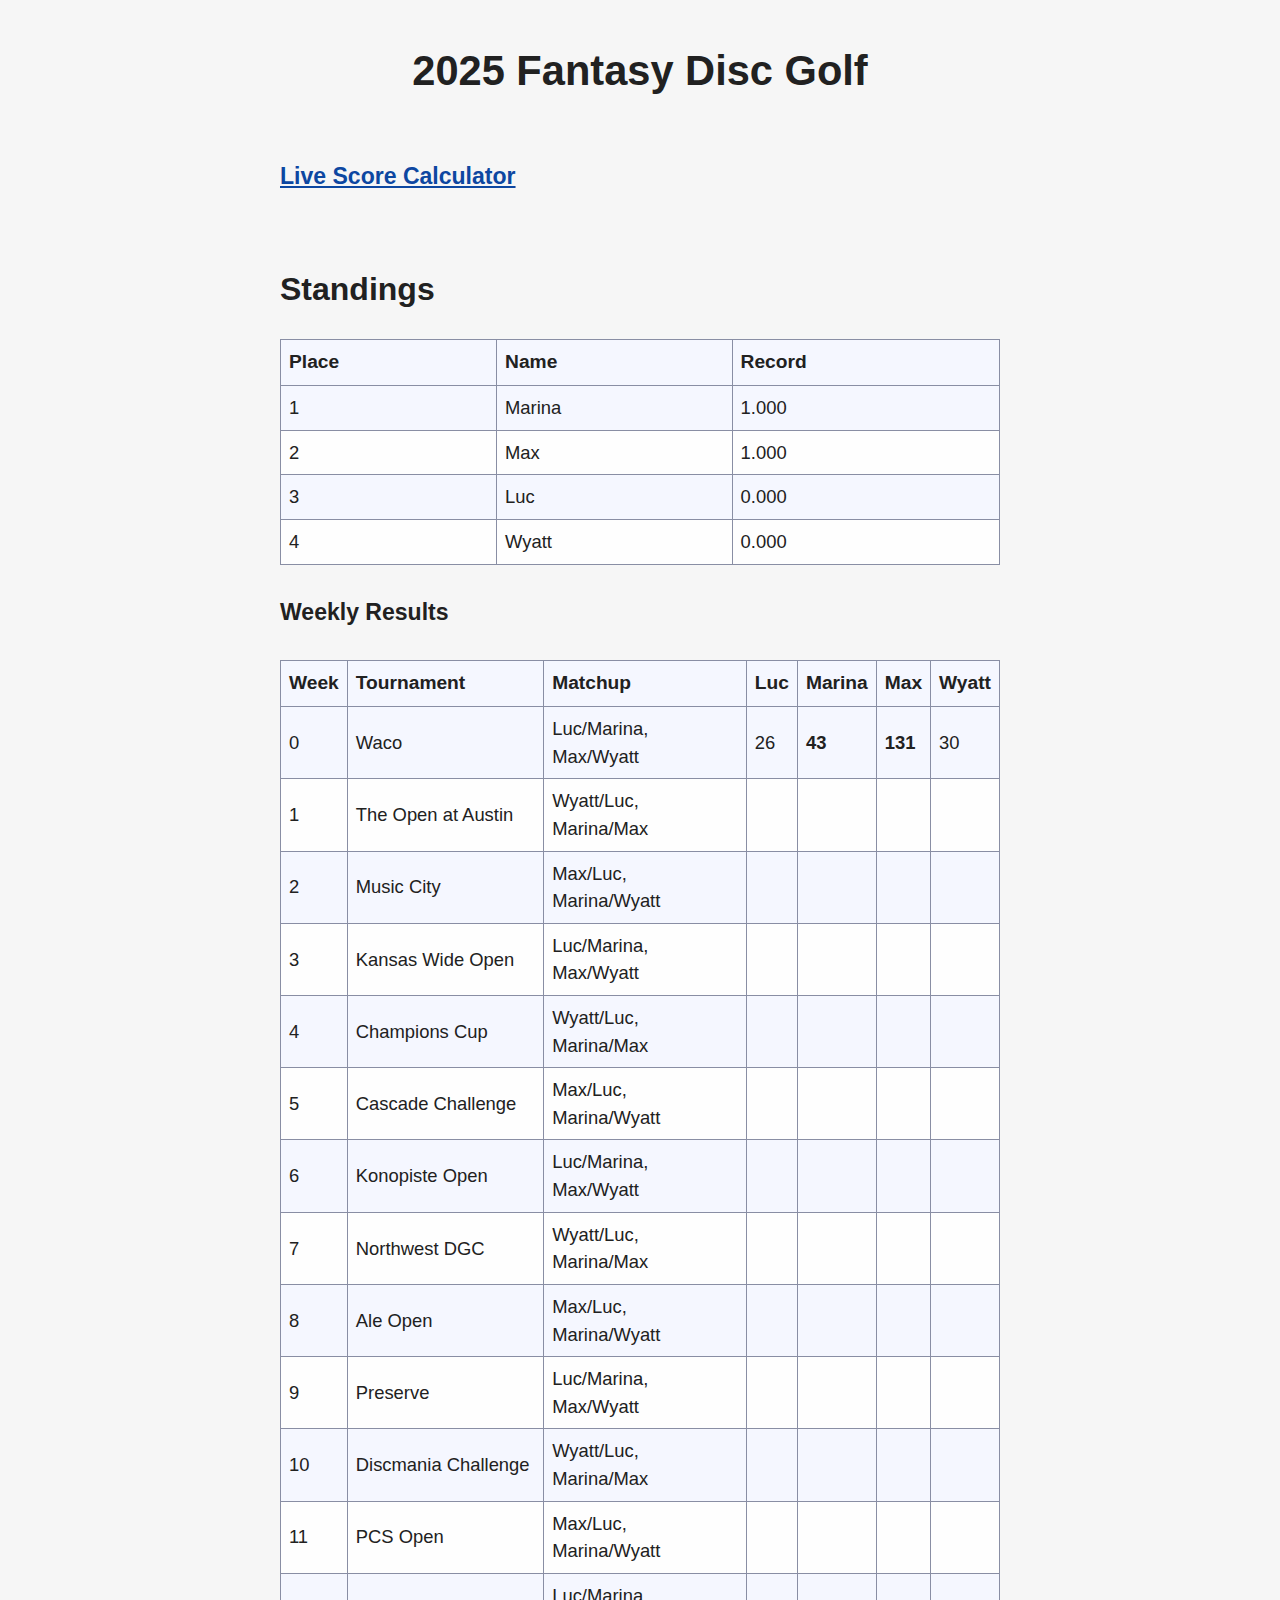
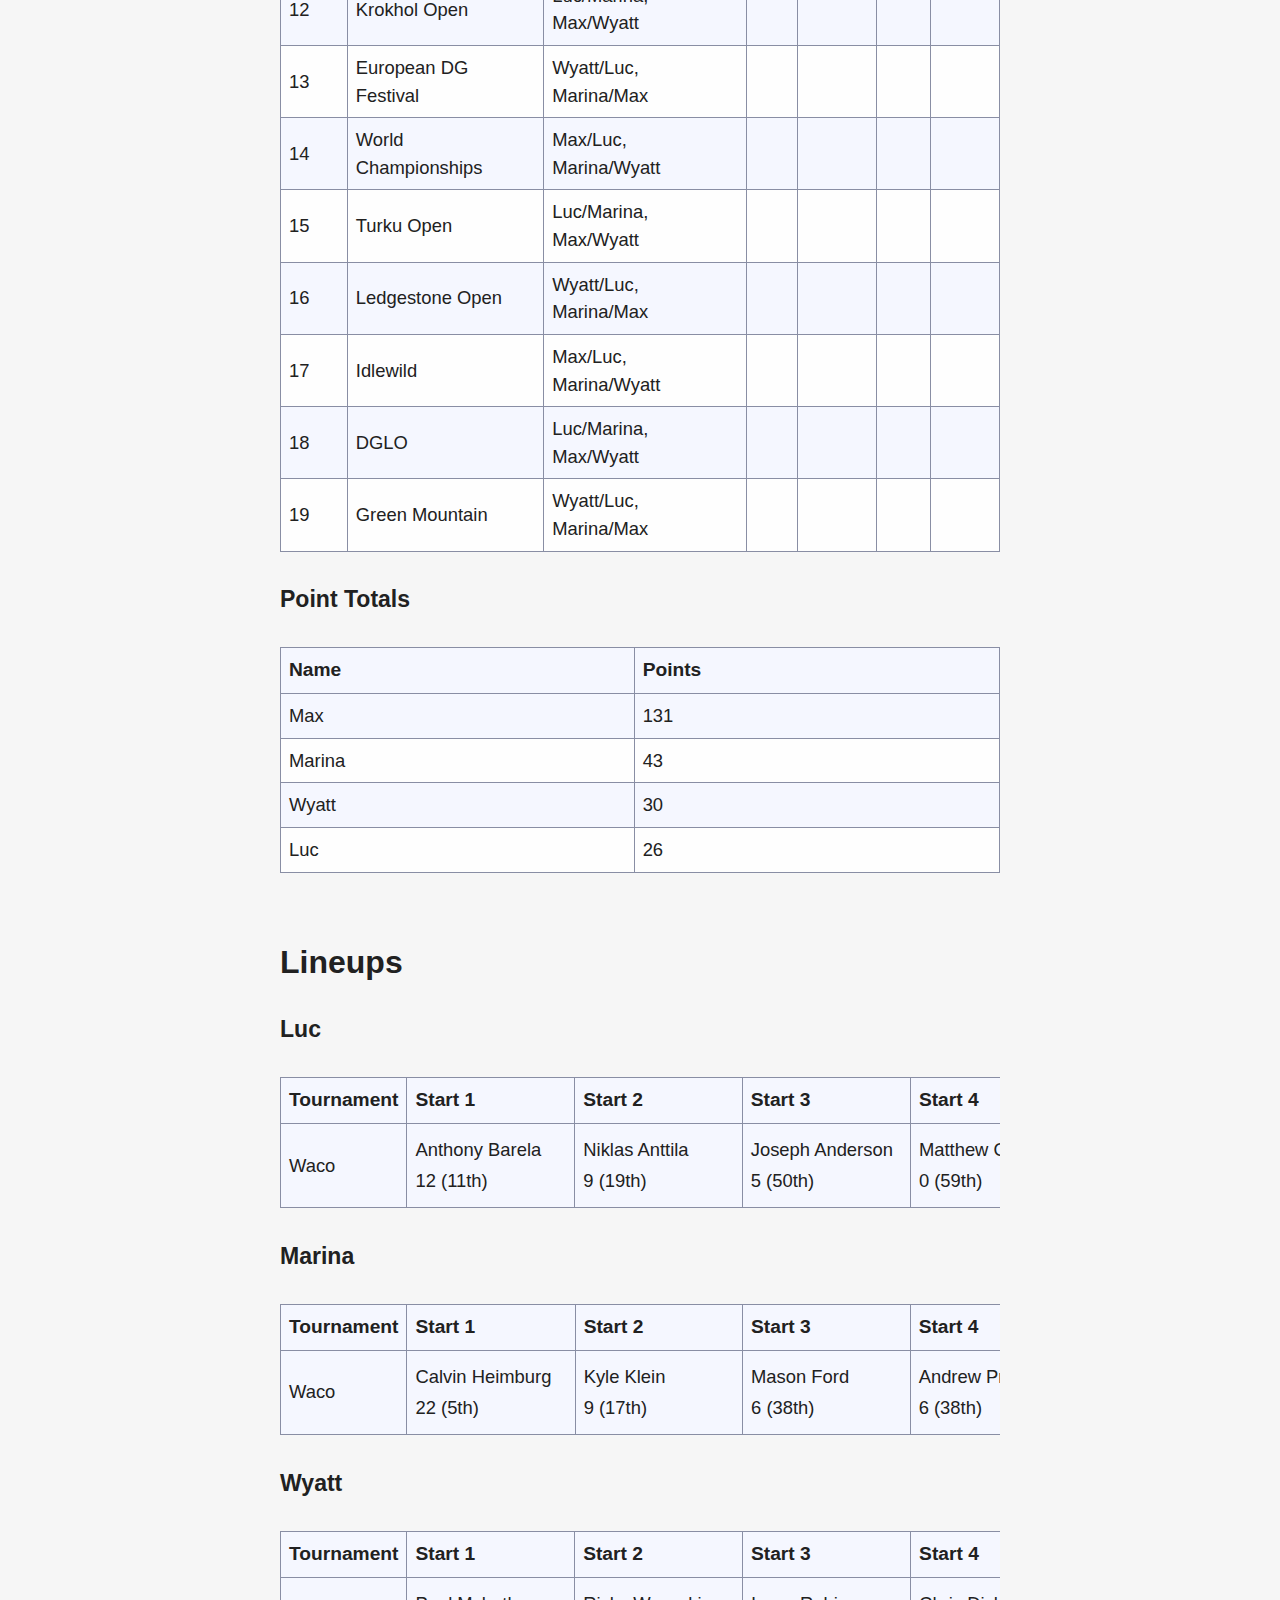
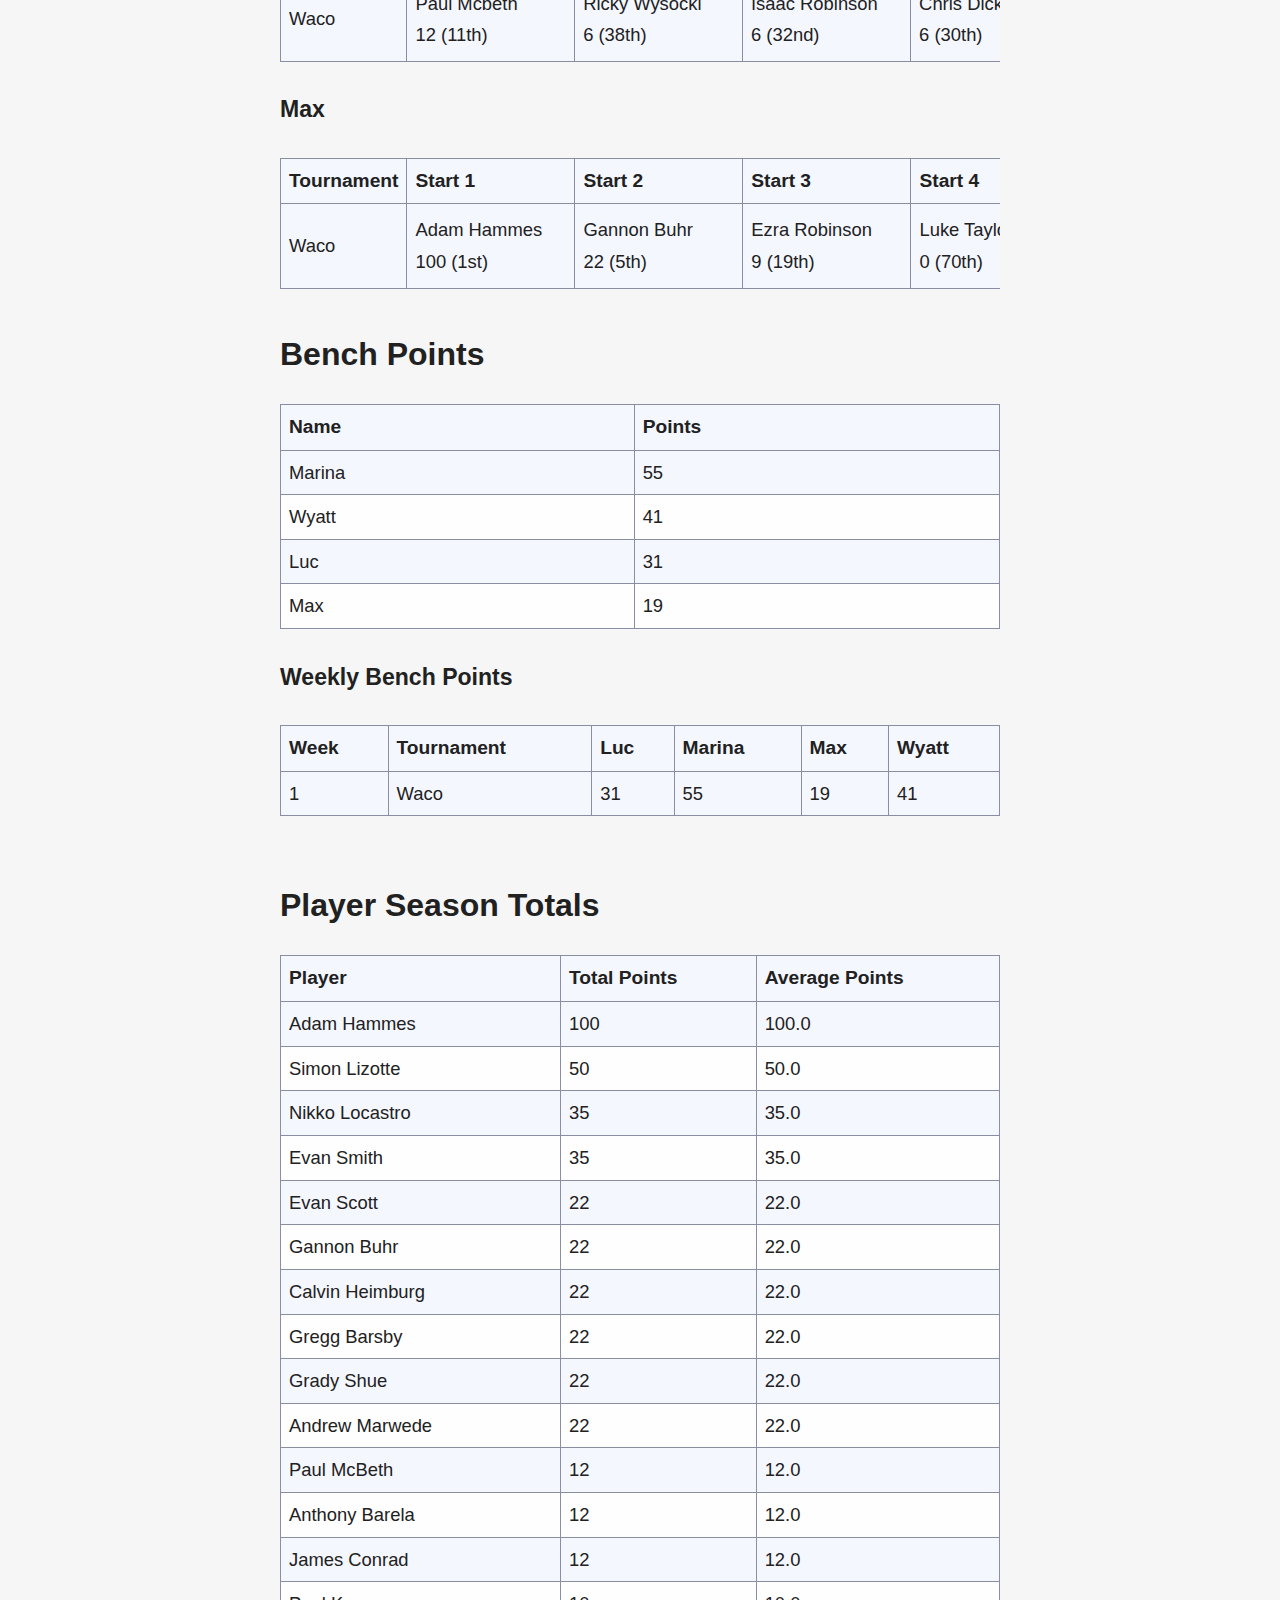
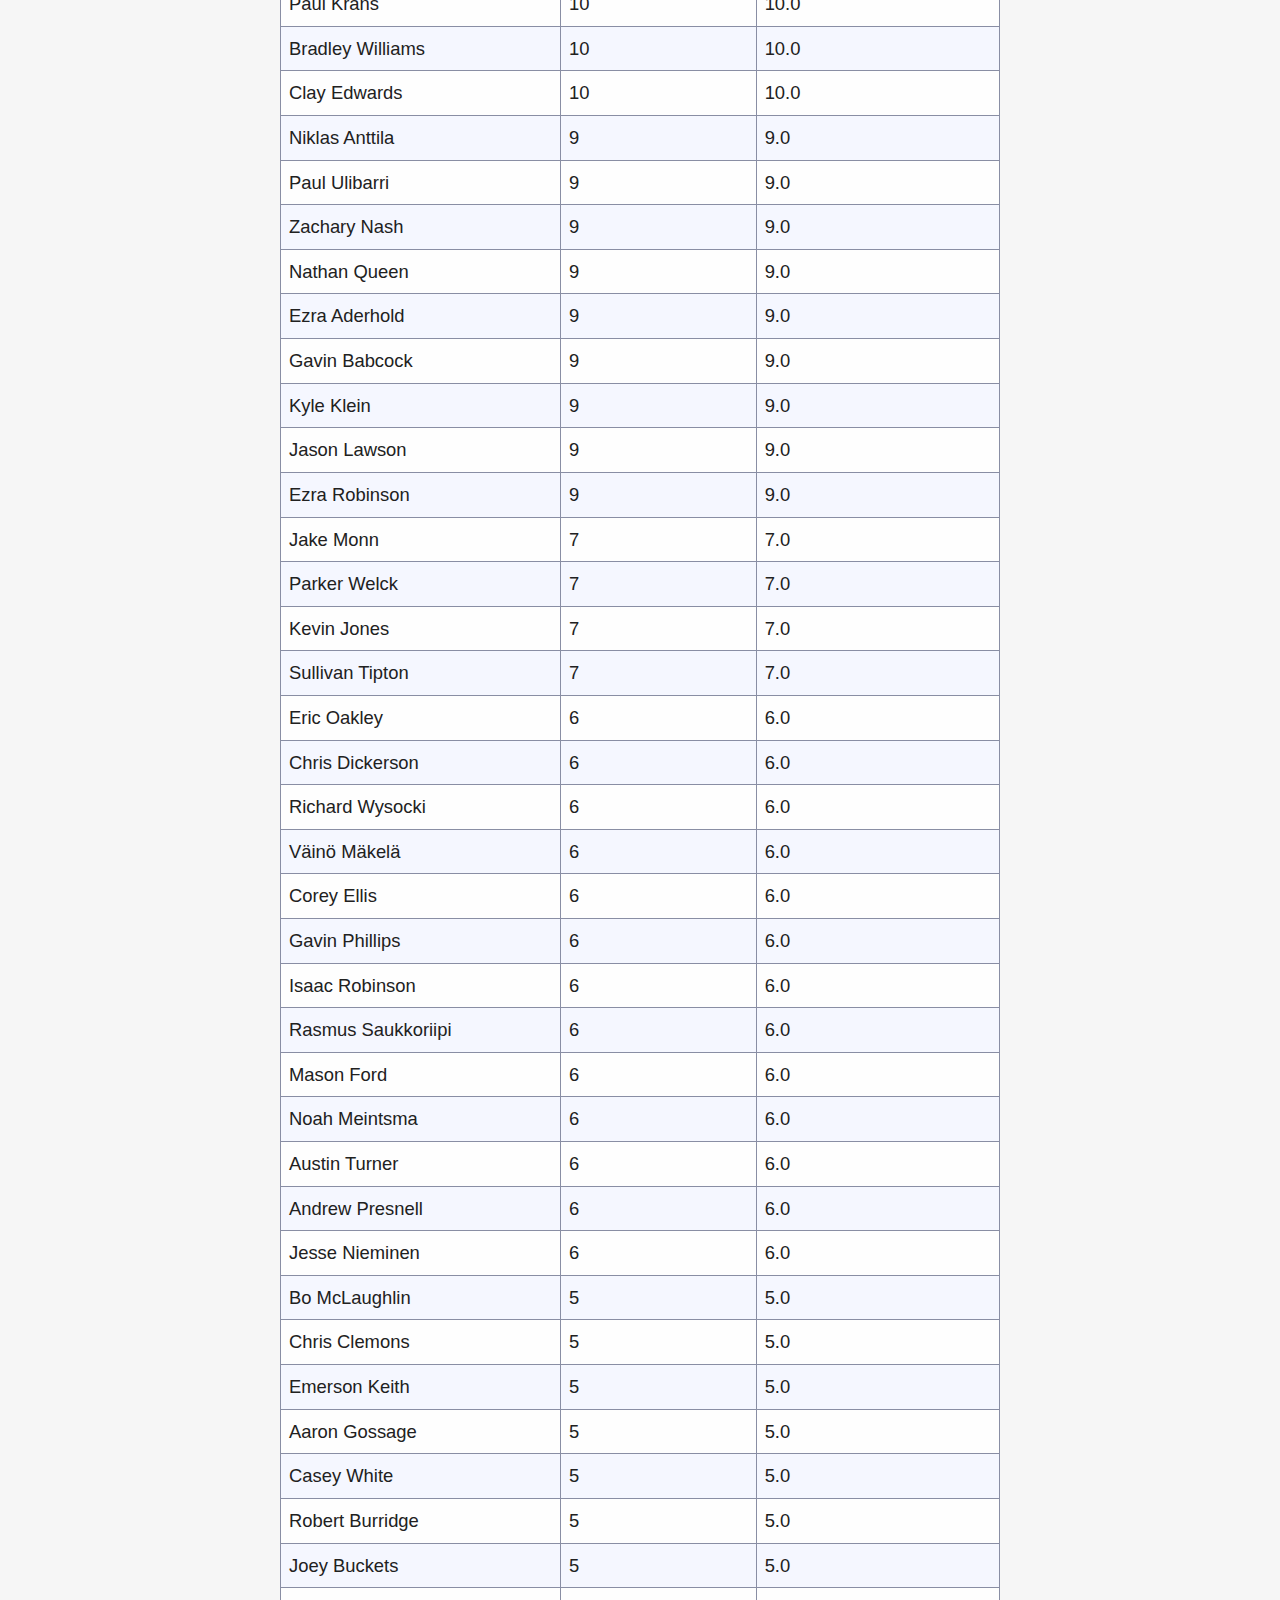
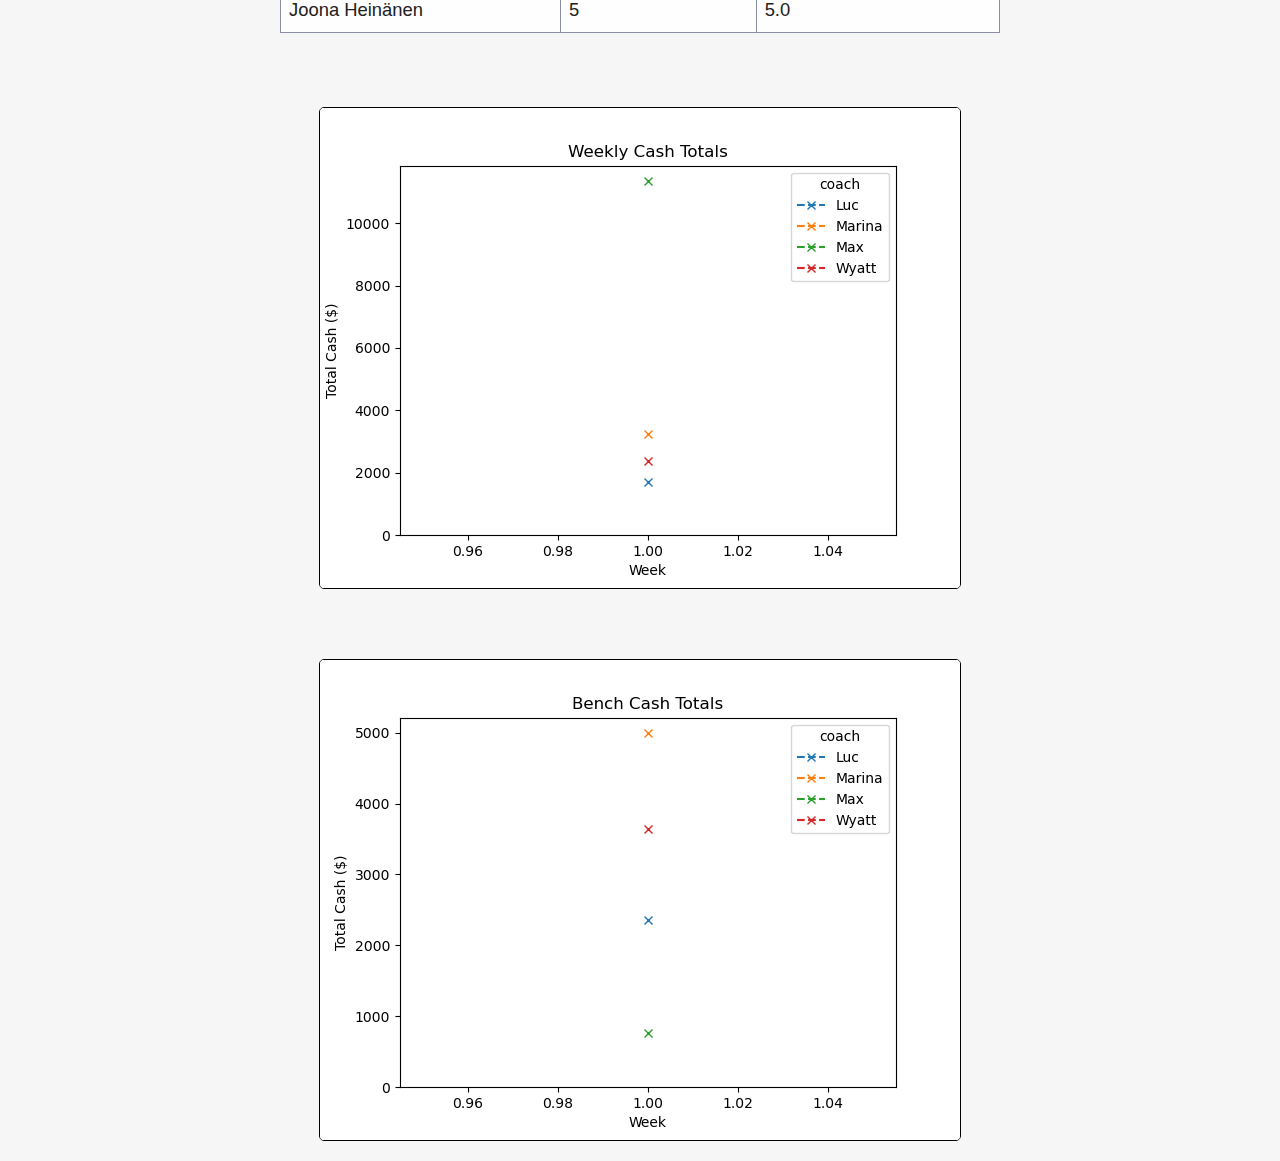
==== commit c823e046: "Indicate weekly winner" ====
--- a/docs/index.html
+++ b/docs/index.html
@@ -58,25 +58,27 @@
             
         </tr>
             
-                <tr>
-                    <td>1</td>
+                
+                <tr>
+                    <td>0</td>
                     <td>Waco</td>
                     <td>Luc/Marina, Max/Wyatt</td>
                     
                         
-                            <td>26</td>
-                        
-                            <td>43</td>
-                        
-                            <td>131</td>
-                        
-                            <td>30</td>
-                        
-                    
-                </tr>
-            
-                <tr>
-                    <td>2</td>
+                            <td class=loss>26</td>
+                        
+                            <td class=win>43</td>
+                        
+                            <td class=win>131</td>
+                        
+                            <td class=loss>30</td>
+                        
+                    
+                </tr>
+            
+                
+                <tr>
+                    <td>1</td>
                     <td>The Open at Austin</td>
                     <td>Wyatt/Luc, Marina/Max</td>
                     
@@ -92,8 +94,9 @@
                     
                 </tr>
             
-                <tr>
-                    <td>3</td>
+                
+                <tr>
+                    <td>2</td>
                     <td>Music City</td>
                     <td>Max/Luc, Marina/Wyatt</td>
                     
@@ -109,8 +112,9 @@
                     
                 </tr>
             
-                <tr>
-                    <td>4</td>
+                
+                <tr>
+                    <td>3</td>
                     <td>Kansas Wide Open</td>
                     <td>Luc/Marina, Max/Wyatt</td>
                     
@@ -126,8 +130,9 @@
                     
                 </tr>
             
-                <tr>
-                    <td>5</td>
+                
+                <tr>
+                    <td>4</td>
                     <td>Champions Cup</td>
                     <td>Wyatt/Luc, Marina/Max</td>
                     
@@ -143,8 +148,9 @@
                     
                 </tr>
             
-                <tr>
-                    <td>6</td>
+                
+                <tr>
+                    <td>5</td>
                     <td>Cascade Challenge</td>
                     <td>Max/Luc, Marina/Wyatt</td>
                     
@@ -160,8 +166,9 @@
                     
                 </tr>
             
-                <tr>
-                    <td>7</td>
+                
+                <tr>
+                    <td>6</td>
                     <td>Konopiste Open</td>
                     <td>Luc/Marina, Max/Wyatt</td>
                     
@@ -177,8 +184,9 @@
                     
                 </tr>
             
-                <tr>
-                    <td>8</td>
+                
+                <tr>
+                    <td>7</td>
                     <td>Northwest DGC</td>
                     <td>Wyatt/Luc, Marina/Max</td>
                     
@@ -194,8 +202,9 @@
                     
                 </tr>
             
-                <tr>
-                    <td>9</td>
+                
+                <tr>
+                    <td>8</td>
                     <td>Ale Open</td>
                     <td>Max/Luc, Marina/Wyatt</td>
                     
@@ -211,8 +220,9 @@
                     
                 </tr>
             
-                <tr>
-                    <td>10</td>
+                
+                <tr>
+                    <td>9</td>
                     <td>Preserve</td>
                     <td>Luc/Marina, Max/Wyatt</td>
                     
@@ -228,8 +238,9 @@
                     
                 </tr>
             
-                <tr>
-                    <td>11</td>
+                
+                <tr>
+                    <td>10</td>
                     <td>Discmania Challenge</td>
                     <td>Wyatt/Luc, Marina/Max</td>
                     
@@ -245,8 +256,9 @@
                     
                 </tr>
             
-                <tr>
-                    <td>12</td>
+                
+                <tr>
+                    <td>11</td>
                     <td>PCS Open</td>
                     <td>Max/Luc, Marina/Wyatt</td>
                     
@@ -262,8 +274,9 @@
                     
                 </tr>
             
-                <tr>
-                    <td>13</td>
+                
+                <tr>
+                    <td>12</td>
                     <td>Krokhol Open</td>
                     <td>Luc/Marina, Max/Wyatt</td>
                     
@@ -279,8 +292,9 @@
                     
                 </tr>
             
-                <tr>
-                    <td>14</td>
+                
+                <tr>
+                    <td>13</td>
                     <td>European DG Festival</td>
                     <td>Wyatt/Luc, Marina/Max</td>
                     
@@ -296,8 +310,9 @@
                     
                 </tr>
             
-                <tr>
-                    <td>15</td>
+                
+                <tr>
+                    <td>14</td>
                     <td>World Championships</td>
                     <td>Max/Luc, Marina/Wyatt</td>
                     
@@ -313,8 +328,9 @@
                     
                 </tr>
             
-                <tr>
-                    <td>16</td>
+                
+                <tr>
+                    <td>15</td>
                     <td>Turku Open</td>
                     <td>Luc/Marina, Max/Wyatt</td>
                     
@@ -330,8 +346,9 @@
                     
                 </tr>
             
-                <tr>
-                    <td>17</td>
+                
+                <tr>
+                    <td>16</td>
                     <td>Ledgestone Open</td>
                     <td>Wyatt/Luc, Marina/Max</td>
                     
@@ -347,8 +364,9 @@
                     
                 </tr>
             
-                <tr>
-                    <td>18</td>
+                
+                <tr>
+                    <td>17</td>
                     <td>Idlewild</td>
                     <td>Max/Luc, Marina/Wyatt</td>
                     
@@ -364,8 +382,9 @@
                     
                 </tr>
             
-                <tr>
-                    <td>19</td>
+                
+                <tr>
+                    <td>18</td>
                     <td>DGLO</td>
                     <td>Luc/Marina, Max/Wyatt</td>
                     
@@ -381,8 +400,9 @@
                     
                 </tr>
             
-                <tr>
-                    <td>20</td>
+                
+                <tr>
+                    <td>19</td>
                     <td>Green Mountain</td>
                     <td>Wyatt/Luc, Marina/Max</td>
                     
@@ -395,21 +415,6 @@
                         
                             <td></td>
                         
-                    
-                </tr>
-            
-            
-                <tr>
-                    <td>1</td>
-                    <td>Waco</td>
-                    
-                        <td>26</td>
-                    
-                        <td>43</td>
-                    
-                        <td>131</td>
-                    
-                        <td>30</td>
                     
                 </tr>
             
@@ -441,158 +446,6 @@
             <td>26</td>
           </tr>
         
-    </table>
-</div>
-<div class="schedule">
-    <h3>Schedule</h3>
-    <table>
-        <tr>
-            <th>Week</th>
-            <th>Tournament</th>
-            <th>Matchup 1</th>
-            <th>Matchup 2</th>
-        </tr>
-            
-                <tr>
-                    <td>1</td>
-                    <td>Waco</td>
-                    <td>Luc, Marina</td>
-                    <td>Max, Wyatt</td>
-                </tr>
-            
-                <tr>
-                    <td>2</td>
-                    <td>The Open at Austin</td>
-                    <td>Wyatt, Luc</td>
-                    <td>Marina, Max</td>
-                </tr>
-            
-                <tr>
-                    <td>3</td>
-                    <td>Music City</td>
-                    <td>Max, Luc</td>
-                    <td>Marina, Wyatt</td>
-                </tr>
-            
-                <tr>
-                    <td>4</td>
-                    <td>Kansas Wide Open</td>
-                    <td>Luc, Marina</td>
-                    <td>Max, Wyatt</td>
-                </tr>
-            
-                <tr>
-                    <td>5</td>
-                    <td>Champions Cup</td>
-                    <td>Wyatt, Luc</td>
-                    <td>Marina, Max</td>
-                </tr>
-            
-                <tr>
-                    <td>6</td>
-                    <td>Cascade Challenge</td>
-                    <td>Max, Luc</td>
-                    <td>Marina, Wyatt</td>
-                </tr>
-            
-                <tr>
-                    <td>7</td>
-                    <td>Konopiste Open</td>
-                    <td>Luc, Marina</td>
-                    <td>Max, Wyatt</td>
-                </tr>
-            
-                <tr>
-                    <td>8</td>
-                    <td>Northwest DGC</td>
-                    <td>Wyatt, Luc</td>
-                    <td>Marina, Max</td>
-                </tr>
-            
-                <tr>
-                    <td>9</td>
-                    <td>Ale Open</td>
-                    <td>Max, Luc</td>
-                    <td>Marina, Wyatt</td>
-                </tr>
-            
-                <tr>
-                    <td>10</td>
-                    <td>Preserve</td>
-                    <td>Luc, Marina</td>
-                    <td>Max, Wyatt</td>
-                </tr>
-            
-                <tr>
-                    <td>11</td>
-                    <td>Discmania Challenge</td>
-                    <td>Wyatt, Luc</td>
-                    <td>Marina, Max</td>
-                </tr>
-            
-                <tr>
-                    <td>12</td>
-                    <td>PCS Open</td>
-                    <td>Max, Luc</td>
-                    <td>Marina, Wyatt</td>
-                </tr>
-            
-                <tr>
-                    <td>13</td>
-                    <td>Krokhol Open</td>
-                    <td>Luc, Marina</td>
-                    <td>Max, Wyatt</td>
-                </tr>
-            
-                <tr>
-                    <td>14</td>
-                    <td>European DG Festival</td>
-                    <td>Wyatt, Luc</td>
-                    <td>Marina, Max</td>
-                </tr>
-            
-                <tr>
-                    <td>15</td>
-                    <td>World Championships</td>
-                    <td>Max, Luc</td>
-                    <td>Marina, Wyatt</td>
-                </tr>
-            
-                <tr>
-                    <td>16</td>
-                    <td>Turku Open</td>
-                    <td>Luc, Marina</td>
-                    <td>Max, Wyatt</td>
-                </tr>
-            
-                <tr>
-                    <td>17</td>
-                    <td>Ledgestone Open</td>
-                    <td>Wyatt, Luc</td>
-                    <td>Marina, Max</td>
-                </tr>
-            
-                <tr>
-                    <td>18</td>
-                    <td>Idlewild</td>
-                    <td>Max, Luc</td>
-                    <td>Marina, Wyatt</td>
-                </tr>
-            
-                <tr>
-                    <td>19</td>
-                    <td>DGLO</td>
-                    <td>Luc, Marina</td>
-                    <td>Max, Wyatt</td>
-                </tr>
-            
-                <tr>
-                    <td>20</td>
-                    <td>Green Mountain</td>
-                    <td>Wyatt, Luc</td>
-                    <td>Marina, Max</td>
-                </tr>
-            
     </table>
 </div>
 <div class="lineups">
--- a/docs/style.css
+++ b/docs/style.css
@@ -202,6 +202,10 @@
   width: 75px;
 }
 
+.win {
+  font-weight: bold;
+}
+
 /* Set the cursor to '?' on an abbreviation and style the abbreviation to show that there is more information underneath */
 abbr[title] {
   cursor: help;
@@ -390,6 +394,7 @@
 th {
   background-color: var(--accent-bg);
   font-weight: bold;
+  font-size: 1.2rem;
 }
 
 tr:nth-child(odd) {
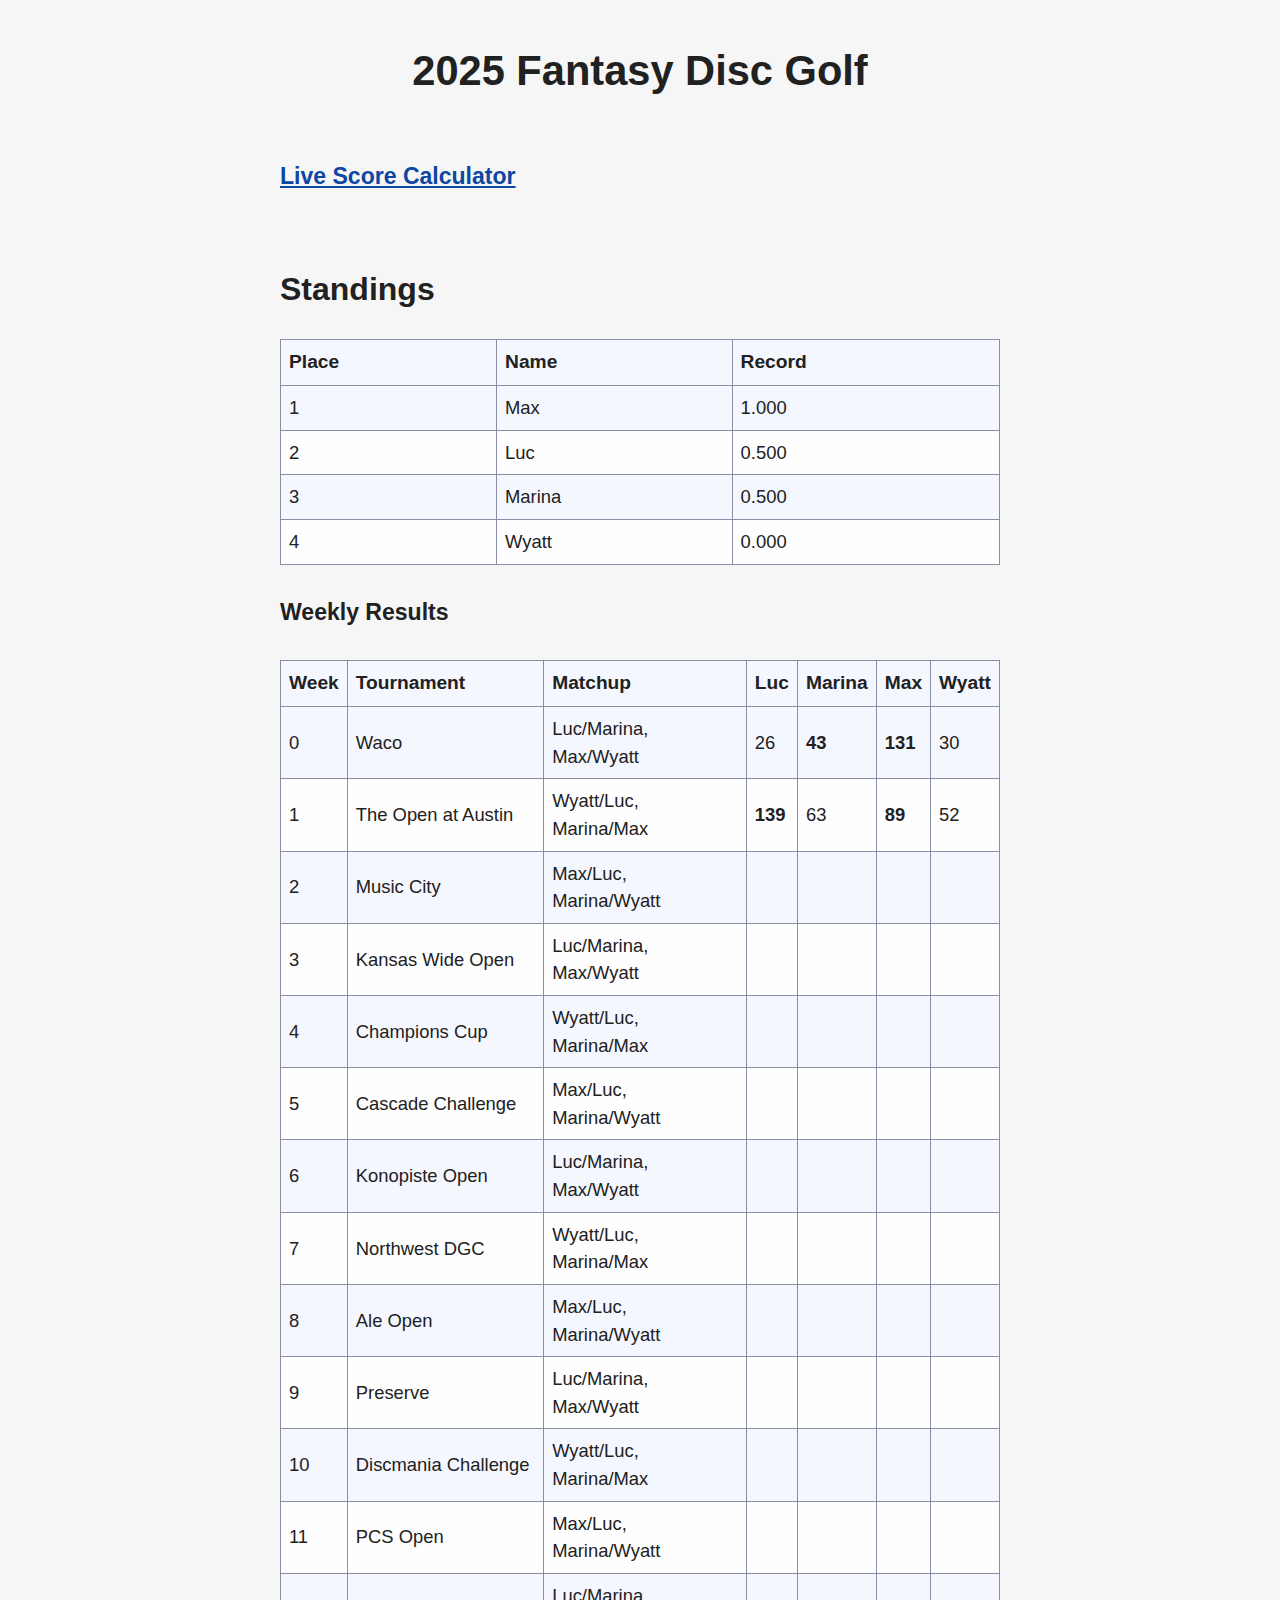
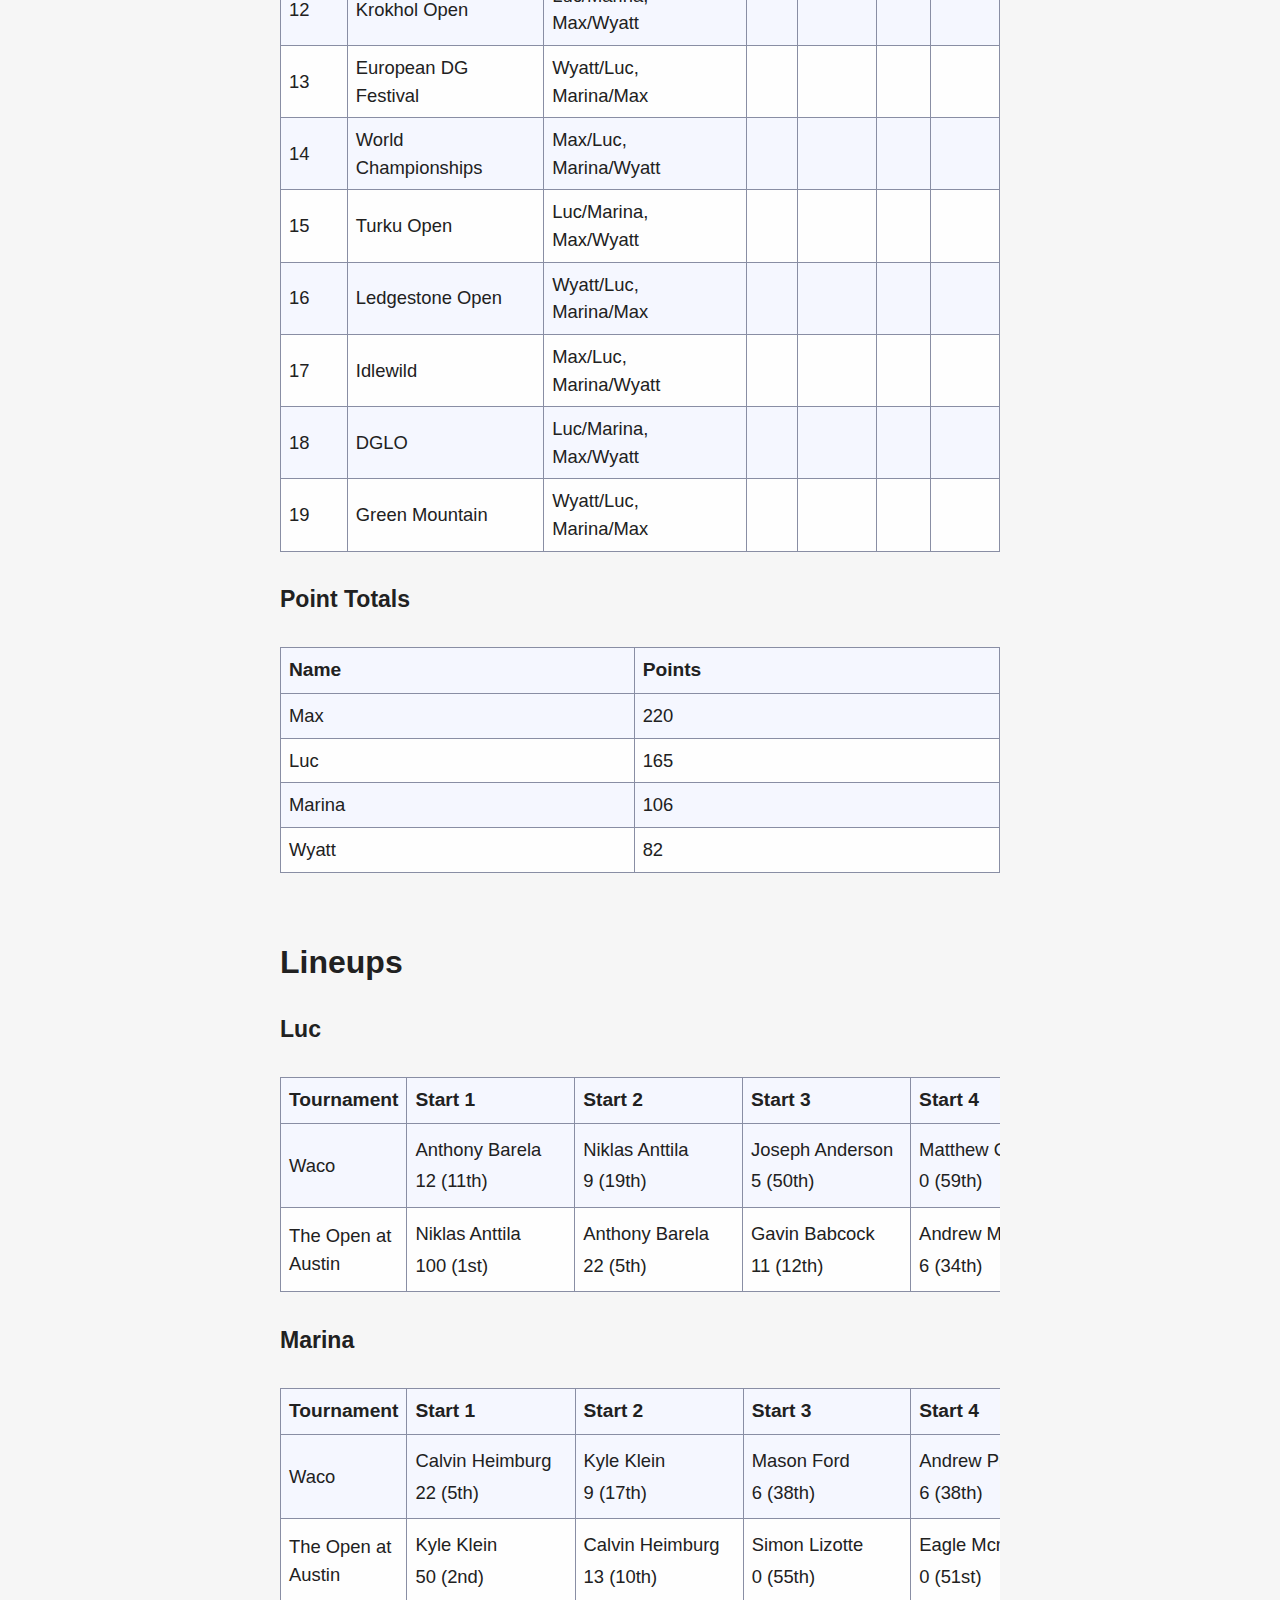
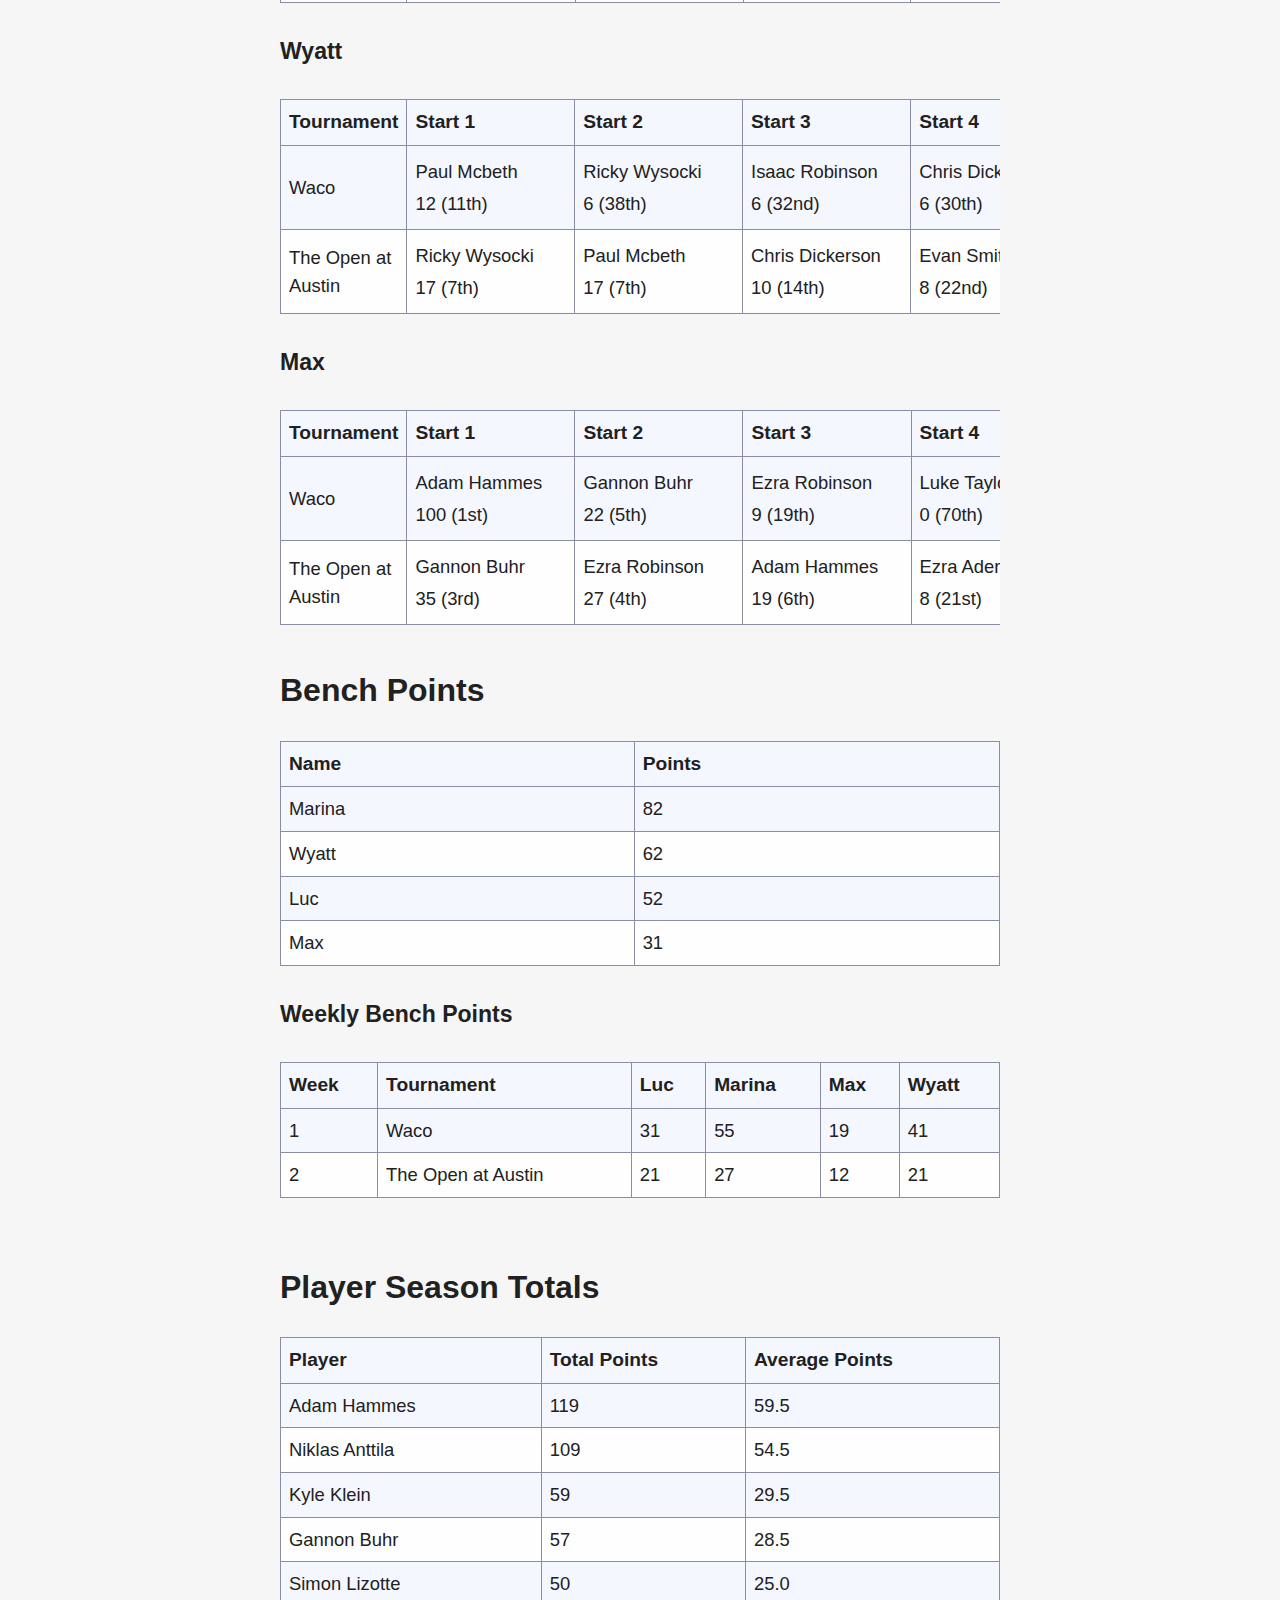
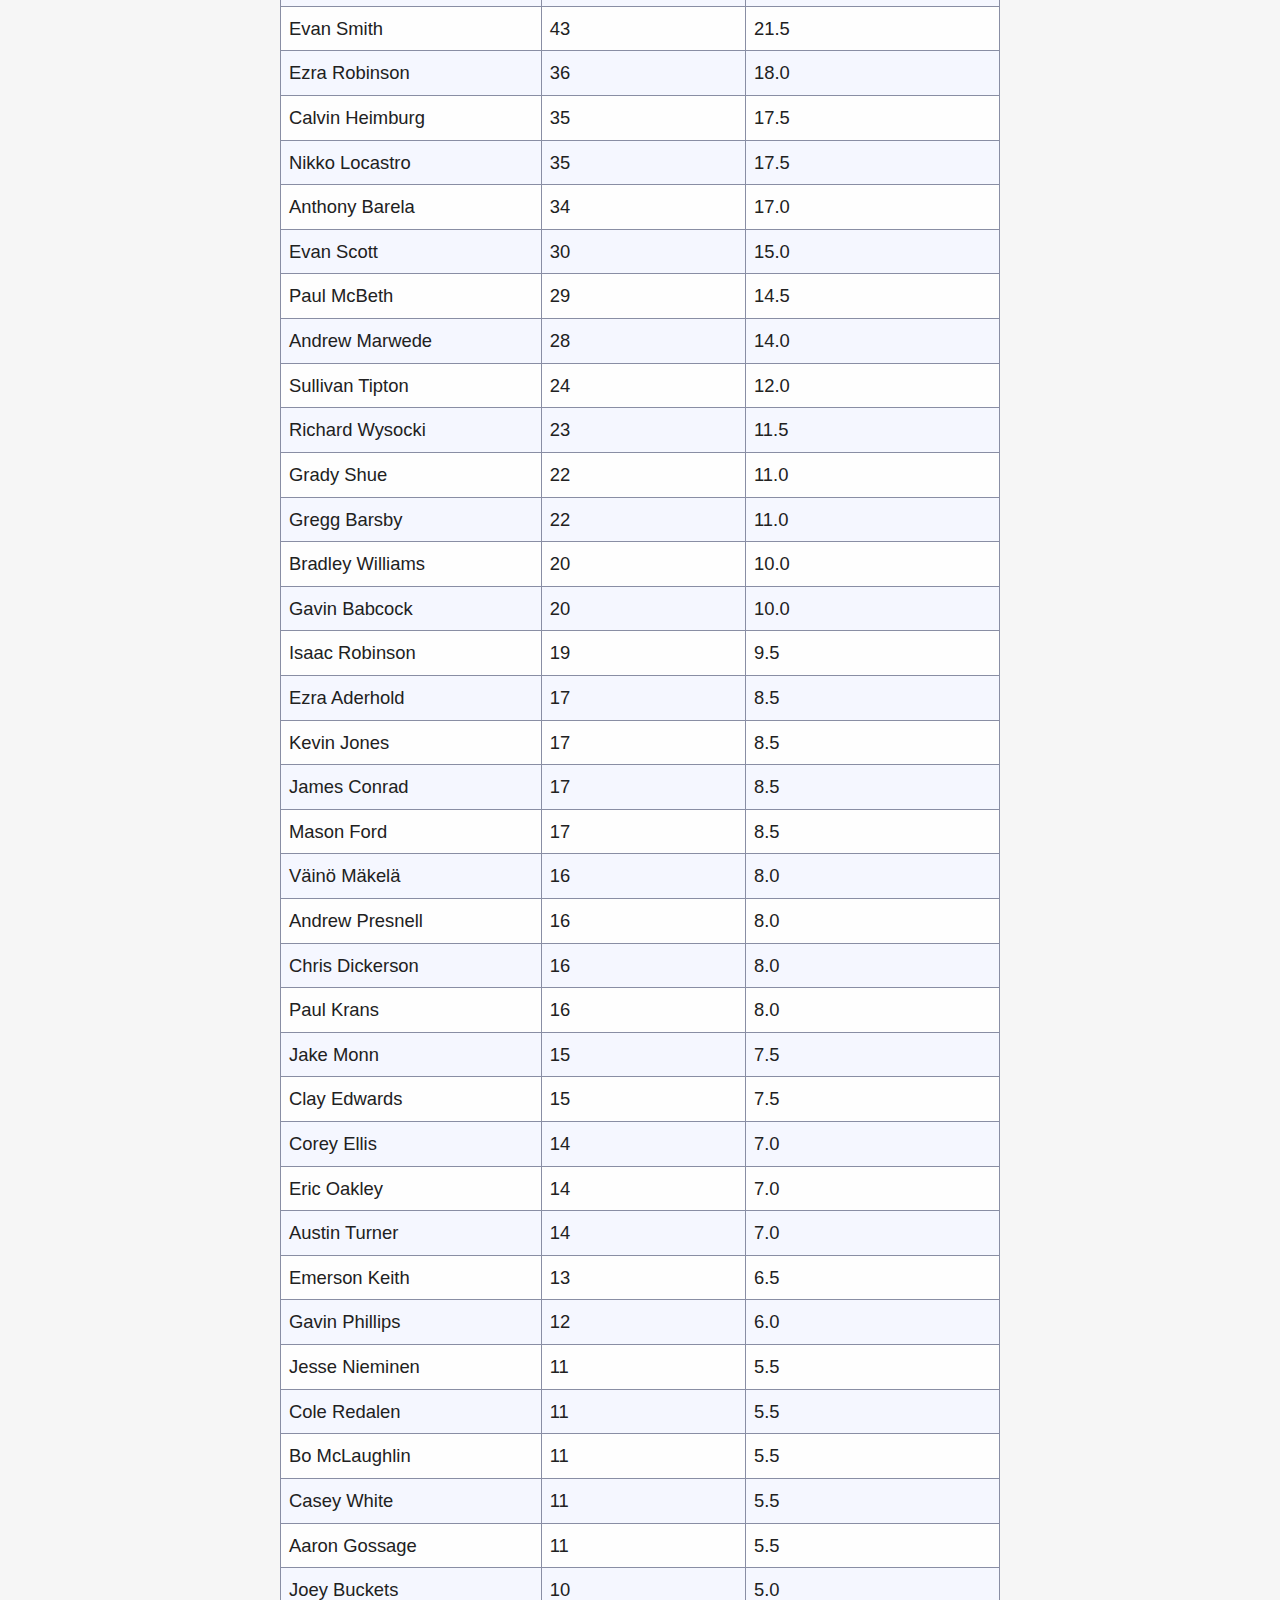
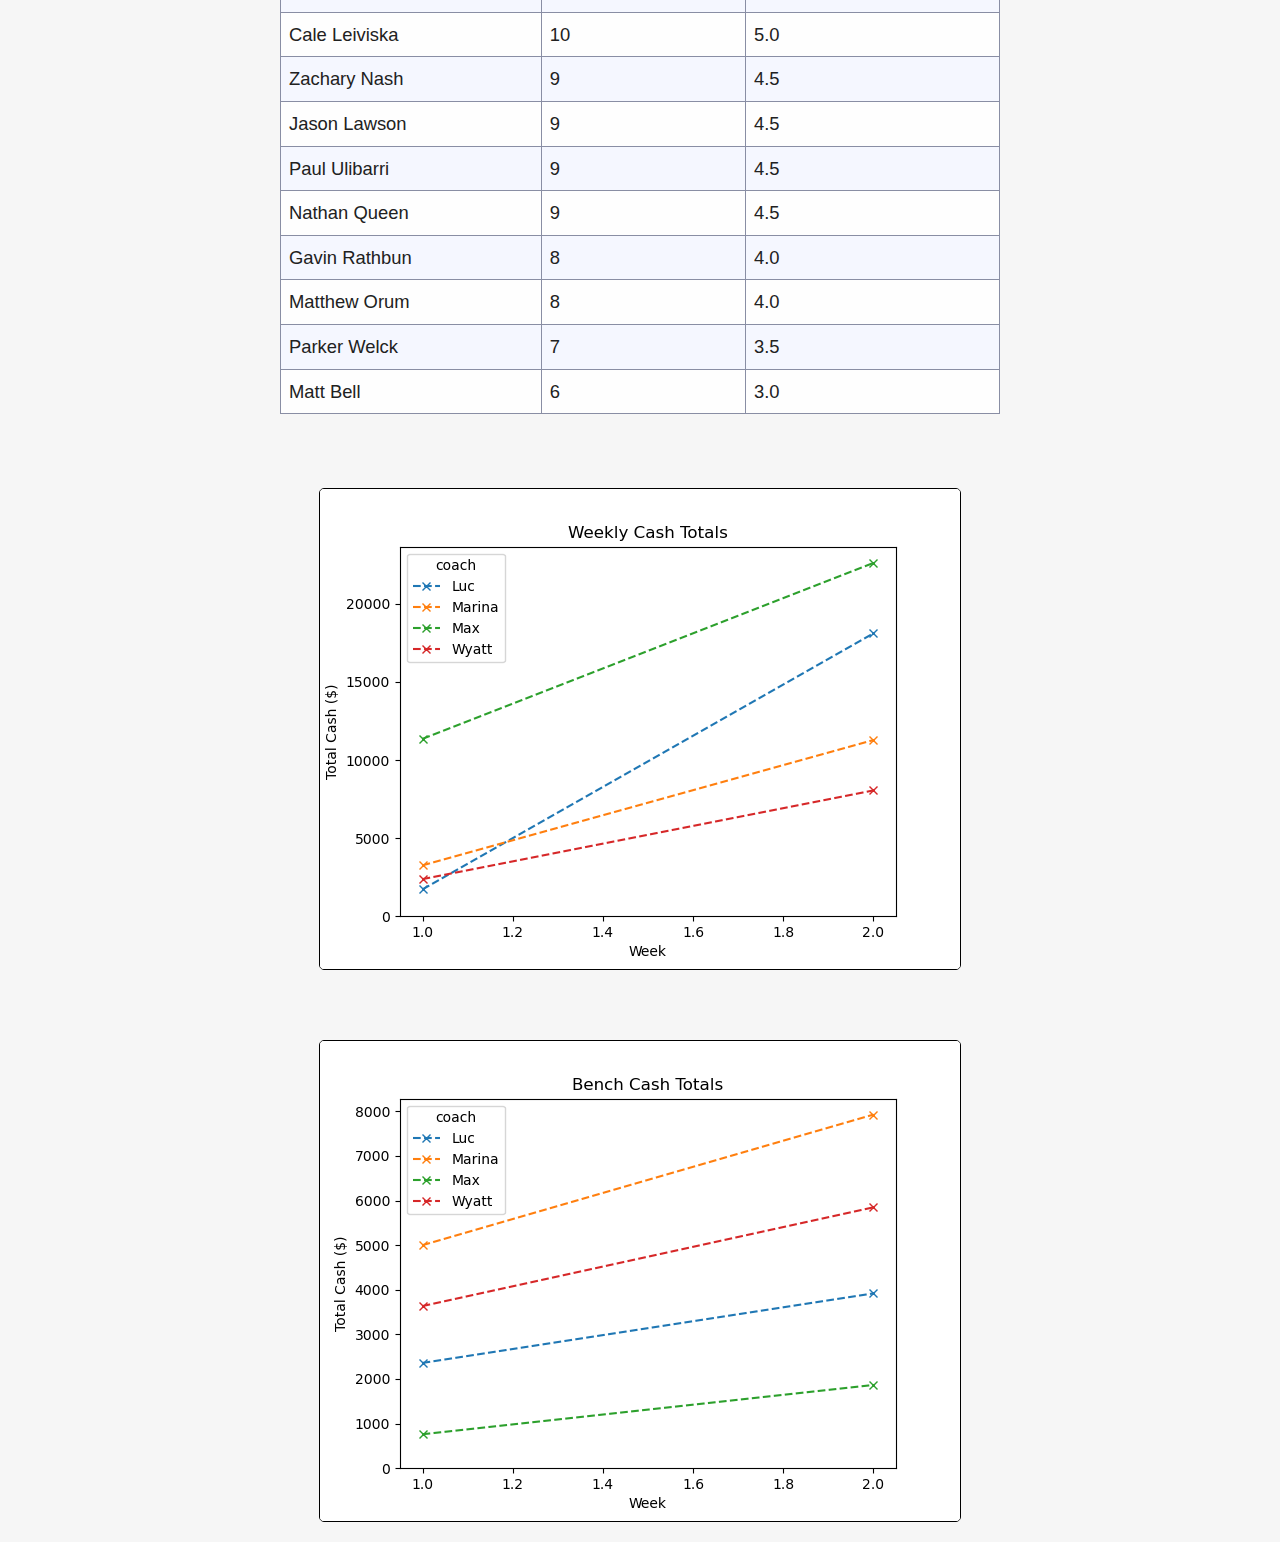
==== commit d5c428e3: "Update with new data" ====
--- a/docs/index.html
+++ b/docs/index.html
@@ -18,20 +18,20 @@
         
             <tr>
             <td>1</td>
-            <td>Marina</td>
-            <td>1.000</td>
-            </tr>
-        
-            <tr>
-            <td>2</td>
             <td>Max</td>
             <td>1.000</td>
             </tr>
         
             <tr>
+            <td>2</td>
+            <td>Luc</td>
+            <td>0.500</td>
+            </tr>
+        
+            <tr>
             <td>3</td>
-            <td>Luc</td>
-            <td>0.000</td>
+            <td>Marina</td>
+            <td>0.500</td>
             </tr>
         
             <tr>
@@ -83,13 +83,13 @@
                     <td>Wyatt/Luc, Marina/Max</td>
                     
                         
-                            <td></td>
-                        
-                            <td></td>
-                        
-                            <td></td>
-                        
-                            <td></td>
+                            <td class=win>139</td>
+                        
+                            <td class=loss>63</td>
+                        
+                            <td class=win>89</td>
+                        
+                            <td class=loss>52</td>
                         
                     
                 </tr>
@@ -428,22 +428,22 @@
         
           <tr>
             <td>Max</td>
-            <td>131</td>
+            <td>220</td>
+          </tr>
+        
+          <tr>
+            <td>Luc</td>
+            <td>165</td>
           </tr>
         
           <tr>
             <td>Marina</td>
-            <td>43</td>
+            <td>106</td>
           </tr>
         
           <tr>
             <td>Wyatt</td>
-            <td>30</td>
-          </tr>
-        
-          <tr>
-            <td>Luc</td>
-            <td>26</td>
+            <td>82</td>
           </tr>
         
     </table>
@@ -501,6 +501,29 @@
 
                             </tr>
                         
+                            <tr>
+                                <td>The Open at Austin</td>
+
+                                
+                                    <td><p>Niklas Anttila</p><p>100 (1st)</p></td>
+                                
+                                    <td><p>Anthony Barela</p><p>22 (5th)</p></td>
+                                
+                                    <td><p>Gavin Babcock</p><p>11 (12th)</p></td>
+                                
+                                    <td><p>Andrew Marwede</p><p>6 (34th)</p></td>
+                                
+
+                                
+                                    <td><p>Matthew Orum</p><p>8 (20th)</p></td>
+                                
+                                    <td><p>Gavin Rathbun</p><p>8 (24th)</p></td>
+                                
+                                    <td><p>Joseph Anderson</p><p>5 (46th)</p></td>
+                                
+
+                            </tr>
+                        
                 </table class="lineups">
         </div>
     
@@ -554,6 +577,29 @@
 
                             </tr>
                         
+                            <tr>
+                                <td>The Open at Austin</td>
+
+                                
+                                    <td><p>Kyle Klein</p><p>50 (2nd)</p></td>
+                                
+                                    <td><p>Calvin Heimburg</p><p>13 (10th)</p></td>
+                                
+                                    <td><p>Simon Lizotte</p><p>0 (55th)</p></td>
+                                
+                                    <td><p>Eagle Mcmahon</p><p>0 (51st)</p></td>
+                                
+
+                                
+                                    <td><p>Mason Ford</p><p>11 (12th)</p></td>
+                                
+                                    <td><p>Andrew Presnell</p><p>10 (14th)</p></td>
+                                
+                                    <td><p>Aaron Gossage</p><p>6 (31st)</p></td>
+                                
+
+                            </tr>
+                        
                 </table class="lineups">
         </div>
     
@@ -607,6 +653,29 @@
 
                             </tr>
                         
+                            <tr>
+                                <td>The Open at Austin</td>
+
+                                
+                                    <td><p>Ricky Wysocki</p><p>17 (7th)</p></td>
+                                
+                                    <td><p>Paul Mcbeth</p><p>17 (7th)</p></td>
+                                
+                                    <td><p>Chris Dickerson</p><p>10 (14th)</p></td>
+                                
+                                    <td><p>Evan Smith</p><p>8 (22nd)</p></td>
+                                
+
+                                
+                                    <td><p>Isaac Robinson</p><p>13 (10th)</p></td>
+                                
+                                    <td><p>Austin Turner</p><p>8 (24th)</p></td>
+                                
+                                    <td><p>Jakub Semerad</p><p>0 (79th)</p></td>
+                                
+
+                            </tr>
+                        
                 </table class="lineups">
         </div>
     
@@ -660,6 +729,29 @@
 
                             </tr>
                         
+                            <tr>
+                                <td>The Open at Austin</td>
+
+                                
+                                    <td><p>Gannon Buhr</p><p>35 (3rd)</p></td>
+                                
+                                    <td><p>Ezra Robinson</p><p>27 (4th)</p></td>
+                                
+                                    <td><p>Adam Hammes</p><p>19 (6th)</p></td>
+                                
+                                    <td><p>Ezra Aderhold</p><p>8 (21st)</p></td>
+                                
+
+                                
+                                    <td><p>Cole Redalen</p><p>6 (34th)</p></td>
+                                
+                                    <td><p>Casey White</p><p>6 (31st)</p></td>
+                                
+                                    <td><p>Luke Taylor</p><p>0 (76th)</p></td>
+                                
+
+                            </tr>
+                        
                 </table class="lineups">
         </div>
     
@@ -674,22 +766,22 @@
         
           <tr>
             <td>Marina</td>
-            <td>55</td>
+            <td>82</td>
           </tr>
         
           <tr>
             <td>Wyatt</td>
-            <td>41</td>
+            <td>62</td>
           </tr>
         
           <tr>
             <td>Luc</td>
-            <td>31</td>
+            <td>52</td>
           </tr>
         
           <tr>
             <td>Max</td>
-            <td>19</td>
+            <td>31</td>
           </tr>
         
     </table>
@@ -720,6 +812,20 @@
                         <td>19</td>
                     
                         <td>41</td>
+                    
+                </tr>
+            
+                <tr>
+                    <td>2</td>
+                    <td>The Open at Austin</td>
+                    
+                        <td>21</td>
+                    
+                        <td>27</td>
+                    
+                        <td>12</td>
+                    
+                        <td>21</td>
                     
                 </tr>
             
@@ -736,302 +842,302 @@
             
                 <tr>
                     <td>Adam Hammes</td>
-                    <td>100</td>
-                    <td>100.0</td>
+                    <td>119</td>
+                    <td>59.5</td>
+                </tr>
+            
+                <tr>
+                    <td>Niklas Anttila</td>
+                    <td>109</td>
+                    <td>54.5</td>
+                </tr>
+            
+                <tr>
+                    <td>Kyle Klein</td>
+                    <td>59</td>
+                    <td>29.5</td>
+                </tr>
+            
+                <tr>
+                    <td>Gannon Buhr</td>
+                    <td>57</td>
+                    <td>28.5</td>
                 </tr>
             
                 <tr>
                     <td>Simon Lizotte</td>
                     <td>50</td>
-                    <td>50.0</td>
+                    <td>25.0</td>
+                </tr>
+            
+                <tr>
+                    <td>Evan Smith</td>
+                    <td>43</td>
+                    <td>21.5</td>
+                </tr>
+            
+                <tr>
+                    <td>Ezra Robinson</td>
+                    <td>36</td>
+                    <td>18.0</td>
+                </tr>
+            
+                <tr>
+                    <td>Calvin Heimburg</td>
+                    <td>35</td>
+                    <td>17.5</td>
                 </tr>
             
                 <tr>
                     <td>Nikko Locastro</td>
                     <td>35</td>
-                    <td>35.0</td>
-                </tr>
-            
-                <tr>
-                    <td>Evan Smith</td>
-                    <td>35</td>
-                    <td>35.0</td>
+                    <td>17.5</td>
+                </tr>
+            
+                <tr>
+                    <td>Anthony Barela</td>
+                    <td>34</td>
+                    <td>17.0</td>
                 </tr>
             
                 <tr>
                     <td>Evan Scott</td>
+                    <td>30</td>
+                    <td>15.0</td>
+                </tr>
+            
+                <tr>
+                    <td>Paul McBeth</td>
+                    <td>29</td>
+                    <td>14.5</td>
+                </tr>
+            
+                <tr>
+                    <td>Andrew Marwede</td>
+                    <td>28</td>
+                    <td>14.0</td>
+                </tr>
+            
+                <tr>
+                    <td>Sullivan Tipton</td>
+                    <td>24</td>
+                    <td>12.0</td>
+                </tr>
+            
+                <tr>
+                    <td>Richard Wysocki</td>
+                    <td>23</td>
+                    <td>11.5</td>
+                </tr>
+            
+                <tr>
+                    <td>Grady Shue</td>
                     <td>22</td>
-                    <td>22.0</td>
-                </tr>
-            
-                <tr>
-                    <td>Gannon Buhr</td>
-                    <td>22</td>
-                    <td>22.0</td>
-                </tr>
-            
-                <tr>
-                    <td>Calvin Heimburg</td>
-                    <td>22</td>
-                    <td>22.0</td>
+                    <td>11.0</td>
                 </tr>
             
                 <tr>
                     <td>Gregg Barsby</td>
                     <td>22</td>
-                    <td>22.0</td>
-                </tr>
-            
-                <tr>
-                    <td>Grady Shue</td>
-                    <td>22</td>
-                    <td>22.0</td>
-                </tr>
-            
-                <tr>
-                    <td>Andrew Marwede</td>
-                    <td>22</td>
-                    <td>22.0</td>
-                </tr>
-            
-                <tr>
-                    <td>Paul McBeth</td>
+                    <td>11.0</td>
+                </tr>
+            
+                <tr>
+                    <td>Bradley Williams</td>
+                    <td>20</td>
+                    <td>10.0</td>
+                </tr>
+            
+                <tr>
+                    <td>Gavin Babcock</td>
+                    <td>20</td>
+                    <td>10.0</td>
+                </tr>
+            
+                <tr>
+                    <td>Isaac Robinson</td>
+                    <td>19</td>
+                    <td>9.5</td>
+                </tr>
+            
+                <tr>
+                    <td>Ezra Aderhold</td>
+                    <td>17</td>
+                    <td>8.5</td>
+                </tr>
+            
+                <tr>
+                    <td>Kevin Jones</td>
+                    <td>17</td>
+                    <td>8.5</td>
+                </tr>
+            
+                <tr>
+                    <td>James Conrad</td>
+                    <td>17</td>
+                    <td>8.5</td>
+                </tr>
+            
+                <tr>
+                    <td>Mason Ford</td>
+                    <td>17</td>
+                    <td>8.5</td>
+                </tr>
+            
+                <tr>
+                    <td>Väinö Mäkelä</td>
+                    <td>16</td>
+                    <td>8.0</td>
+                </tr>
+            
+                <tr>
+                    <td>Andrew Presnell</td>
+                    <td>16</td>
+                    <td>8.0</td>
+                </tr>
+            
+                <tr>
+                    <td>Chris Dickerson</td>
+                    <td>16</td>
+                    <td>8.0</td>
+                </tr>
+            
+                <tr>
+                    <td>Paul Krans</td>
+                    <td>16</td>
+                    <td>8.0</td>
+                </tr>
+            
+                <tr>
+                    <td>Jake Monn</td>
+                    <td>15</td>
+                    <td>7.5</td>
+                </tr>
+            
+                <tr>
+                    <td>Clay Edwards</td>
+                    <td>15</td>
+                    <td>7.5</td>
+                </tr>
+            
+                <tr>
+                    <td>Corey Ellis</td>
+                    <td>14</td>
+                    <td>7.0</td>
+                </tr>
+            
+                <tr>
+                    <td>Eric Oakley</td>
+                    <td>14</td>
+                    <td>7.0</td>
+                </tr>
+            
+                <tr>
+                    <td>Austin Turner</td>
+                    <td>14</td>
+                    <td>7.0</td>
+                </tr>
+            
+                <tr>
+                    <td>Emerson Keith</td>
+                    <td>13</td>
+                    <td>6.5</td>
+                </tr>
+            
+                <tr>
+                    <td>Gavin Phillips</td>
                     <td>12</td>
-                    <td>12.0</td>
-                </tr>
-            
-                <tr>
-                    <td>Anthony Barela</td>
-                    <td>12</td>
-                    <td>12.0</td>
-                </tr>
-            
-                <tr>
-                    <td>James Conrad</td>
-                    <td>12</td>
-                    <td>12.0</td>
-                </tr>
-            
-                <tr>
-                    <td>Paul Krans</td>
+                    <td>6.0</td>
+                </tr>
+            
+                <tr>
+                    <td>Jesse Nieminen</td>
+                    <td>11</td>
+                    <td>5.5</td>
+                </tr>
+            
+                <tr>
+                    <td>Cole Redalen</td>
+                    <td>11</td>
+                    <td>5.5</td>
+                </tr>
+            
+                <tr>
+                    <td>Bo McLaughlin</td>
+                    <td>11</td>
+                    <td>5.5</td>
+                </tr>
+            
+                <tr>
+                    <td>Casey White</td>
+                    <td>11</td>
+                    <td>5.5</td>
+                </tr>
+            
+                <tr>
+                    <td>Aaron Gossage</td>
+                    <td>11</td>
+                    <td>5.5</td>
+                </tr>
+            
+                <tr>
+                    <td>Joey Buckets</td>
                     <td>10</td>
-                    <td>10.0</td>
-                </tr>
-            
-                <tr>
-                    <td>Bradley Williams</td>
+                    <td>5.0</td>
+                </tr>
+            
+                <tr>
+                    <td>Cale Leiviska</td>
                     <td>10</td>
-                    <td>10.0</td>
-                </tr>
-            
-                <tr>
-                    <td>Clay Edwards</td>
-                    <td>10</td>
-                    <td>10.0</td>
-                </tr>
-            
-                <tr>
-                    <td>Niklas Anttila</td>
+                    <td>5.0</td>
+                </tr>
+            
+                <tr>
+                    <td>Zachary Nash</td>
                     <td>9</td>
-                    <td>9.0</td>
+                    <td>4.5</td>
+                </tr>
+            
+                <tr>
+                    <td>Jason Lawson</td>
+                    <td>9</td>
+                    <td>4.5</td>
                 </tr>
             
                 <tr>
                     <td>Paul Ulibarri</td>
                     <td>9</td>
-                    <td>9.0</td>
-                </tr>
-            
-                <tr>
-                    <td>Zachary Nash</td>
-                    <td>9</td>
-                    <td>9.0</td>
+                    <td>4.5</td>
                 </tr>
             
                 <tr>
                     <td>Nathan Queen</td>
                     <td>9</td>
-                    <td>9.0</td>
-                </tr>
-            
-                <tr>
-                    <td>Ezra Aderhold</td>
-                    <td>9</td>
-                    <td>9.0</td>
-                </tr>
-            
-                <tr>
-                    <td>Gavin Babcock</td>
-                    <td>9</td>
-                    <td>9.0</td>
-                </tr>
-            
-                <tr>
-                    <td>Kyle Klein</td>
-                    <td>9</td>
-                    <td>9.0</td>
-                </tr>
-            
-                <tr>
-                    <td>Jason Lawson</td>
-                    <td>9</td>
-                    <td>9.0</td>
-                </tr>
-            
-                <tr>
-                    <td>Ezra Robinson</td>
-                    <td>9</td>
-                    <td>9.0</td>
-                </tr>
-            
-                <tr>
-                    <td>Jake Monn</td>
-                    <td>7</td>
-                    <td>7.0</td>
+                    <td>4.5</td>
+                </tr>
+            
+                <tr>
+                    <td>Gavin Rathbun</td>
+                    <td>8</td>
+                    <td>4.0</td>
+                </tr>
+            
+                <tr>
+                    <td>Matthew Orum</td>
+                    <td>8</td>
+                    <td>4.0</td>
                 </tr>
             
                 <tr>
                     <td>Parker Welck</td>
                     <td>7</td>
-                    <td>7.0</td>
-                </tr>
-            
-                <tr>
-                    <td>Kevin Jones</td>
-                    <td>7</td>
-                    <td>7.0</td>
-                </tr>
-            
-                <tr>
-                    <td>Sullivan Tipton</td>
-                    <td>7</td>
-                    <td>7.0</td>
-                </tr>
-            
-                <tr>
-                    <td>Eric Oakley</td>
+                    <td>3.5</td>
+                </tr>
+            
+                <tr>
+                    <td>Matt Bell</td>
                     <td>6</td>
-                    <td>6.0</td>
-                </tr>
-            
-                <tr>
-                    <td>Chris Dickerson</td>
-                    <td>6</td>
-                    <td>6.0</td>
-                </tr>
-            
-                <tr>
-                    <td>Richard Wysocki</td>
-                    <td>6</td>
-                    <td>6.0</td>
-                </tr>
-            
-                <tr>
-                    <td>Väinö Mäkelä</td>
-                    <td>6</td>
-                    <td>6.0</td>
-                </tr>
-            
-                <tr>
-                    <td>Corey Ellis</td>
-                    <td>6</td>
-                    <td>6.0</td>
-                </tr>
-            
-                <tr>
-                    <td>Gavin Phillips</td>
-                    <td>6</td>
-                    <td>6.0</td>
-                </tr>
-            
-                <tr>
-                    <td>Isaac Robinson</td>
-                    <td>6</td>
-                    <td>6.0</td>
-                </tr>
-            
-                <tr>
-                    <td>Rasmus Saukkoriipi</td>
-                    <td>6</td>
-                    <td>6.0</td>
-                </tr>
-            
-                <tr>
-                    <td>Mason Ford</td>
-                    <td>6</td>
-                    <td>6.0</td>
-                </tr>
-            
-                <tr>
-                    <td>Noah Meintsma</td>
-                    <td>6</td>
-                    <td>6.0</td>
-                </tr>
-            
-                <tr>
-                    <td>Austin Turner</td>
-                    <td>6</td>
-                    <td>6.0</td>
-                </tr>
-            
-                <tr>
-                    <td>Andrew Presnell</td>
-                    <td>6</td>
-                    <td>6.0</td>
-                </tr>
-            
-                <tr>
-                    <td>Jesse Nieminen</td>
-                    <td>6</td>
-                    <td>6.0</td>
-                </tr>
-            
-                <tr>
-                    <td>Bo McLaughlin</td>
-                    <td>5</td>
-                    <td>5.0</td>
-                </tr>
-            
-                <tr>
-                    <td>Chris Clemons</td>
-                    <td>5</td>
-                    <td>5.0</td>
-                </tr>
-            
-                <tr>
-                    <td>Emerson Keith</td>
-                    <td>5</td>
-                    <td>5.0</td>
-                </tr>
-            
-                <tr>
-                    <td>Aaron Gossage</td>
-                    <td>5</td>
-                    <td>5.0</td>
-                </tr>
-            
-                <tr>
-                    <td>Casey White</td>
-                    <td>5</td>
-                    <td>5.0</td>
-                </tr>
-            
-                <tr>
-                    <td>Robert Burridge</td>
-                    <td>5</td>
-                    <td>5.0</td>
-                </tr>
-            
-                <tr>
-                    <td>Joey Buckets</td>
-                    <td>5</td>
-                    <td>5.0</td>
-                </tr>
-            
-                <tr>
-                    <td>Joona Heinänen</td>
-                    <td>5</td>
-                    <td>5.0</td>
+                    <td>3.0</td>
                 </tr>
             
     </table>
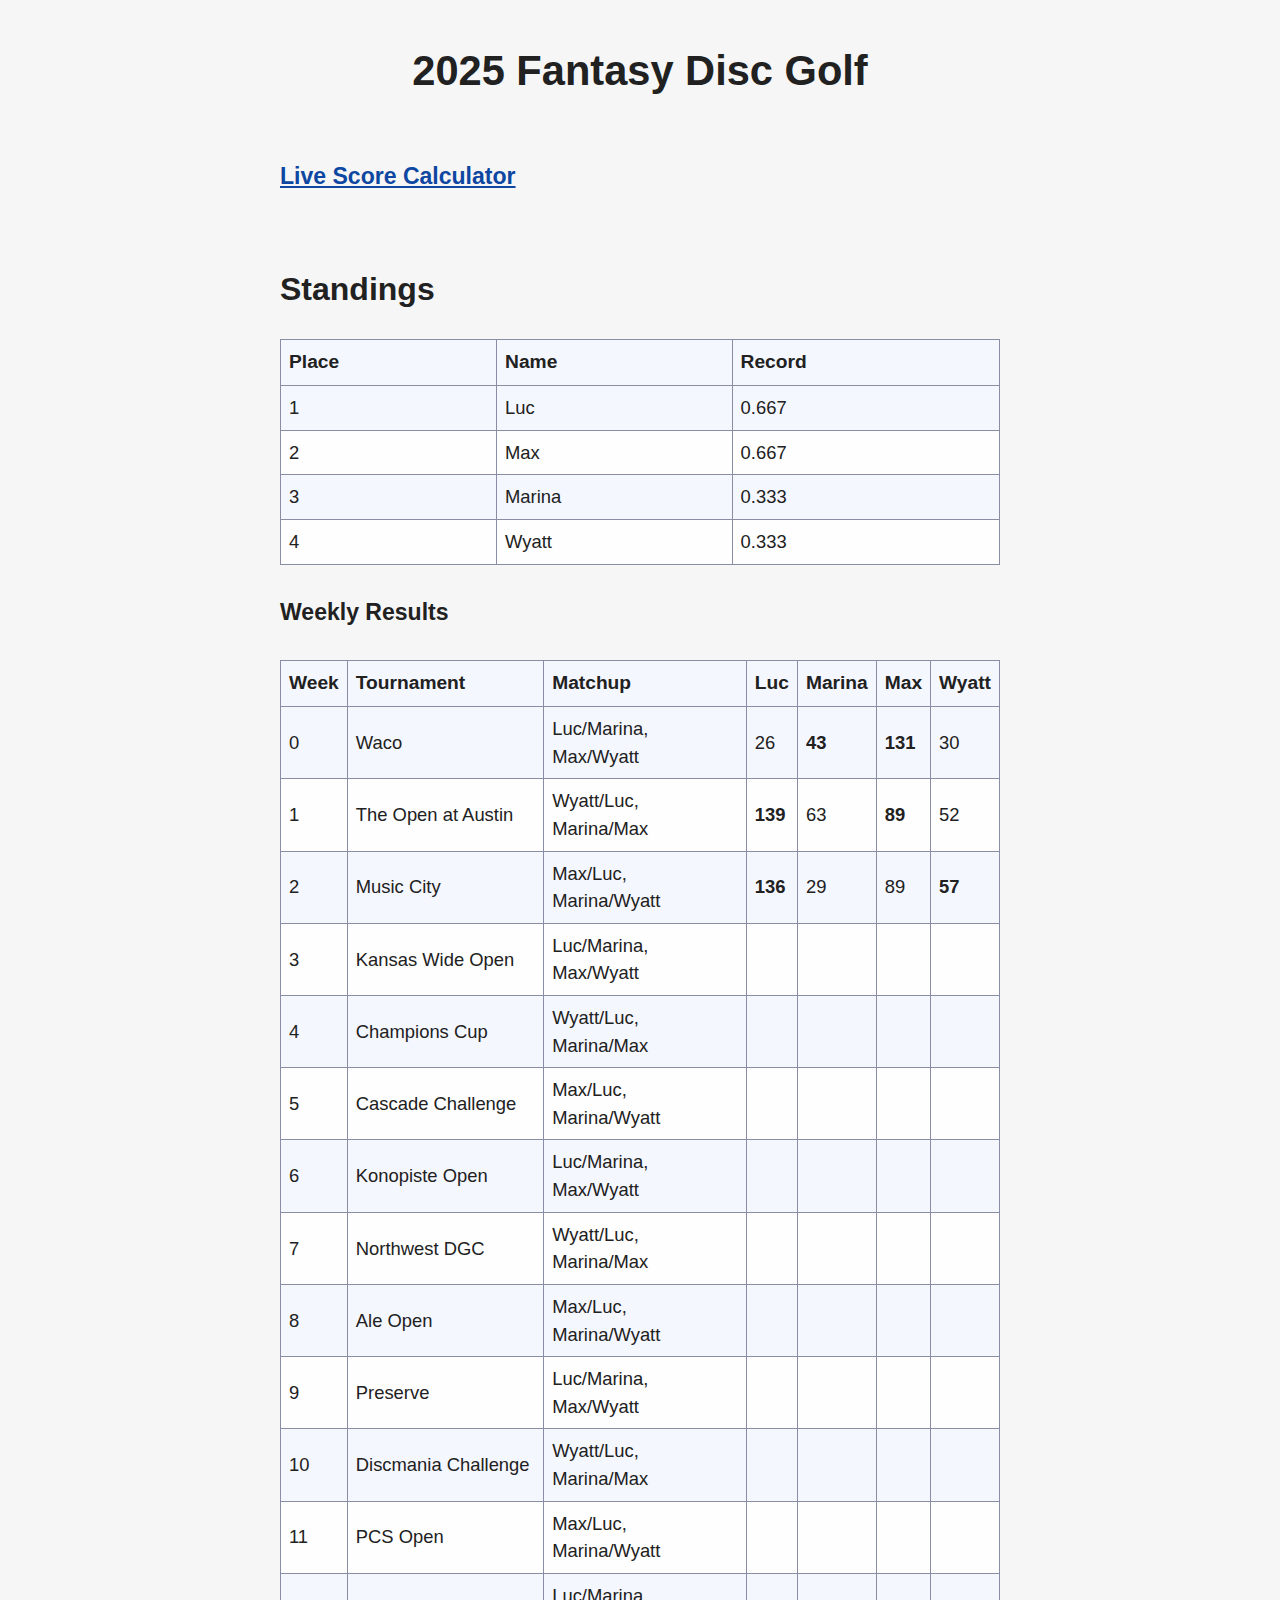
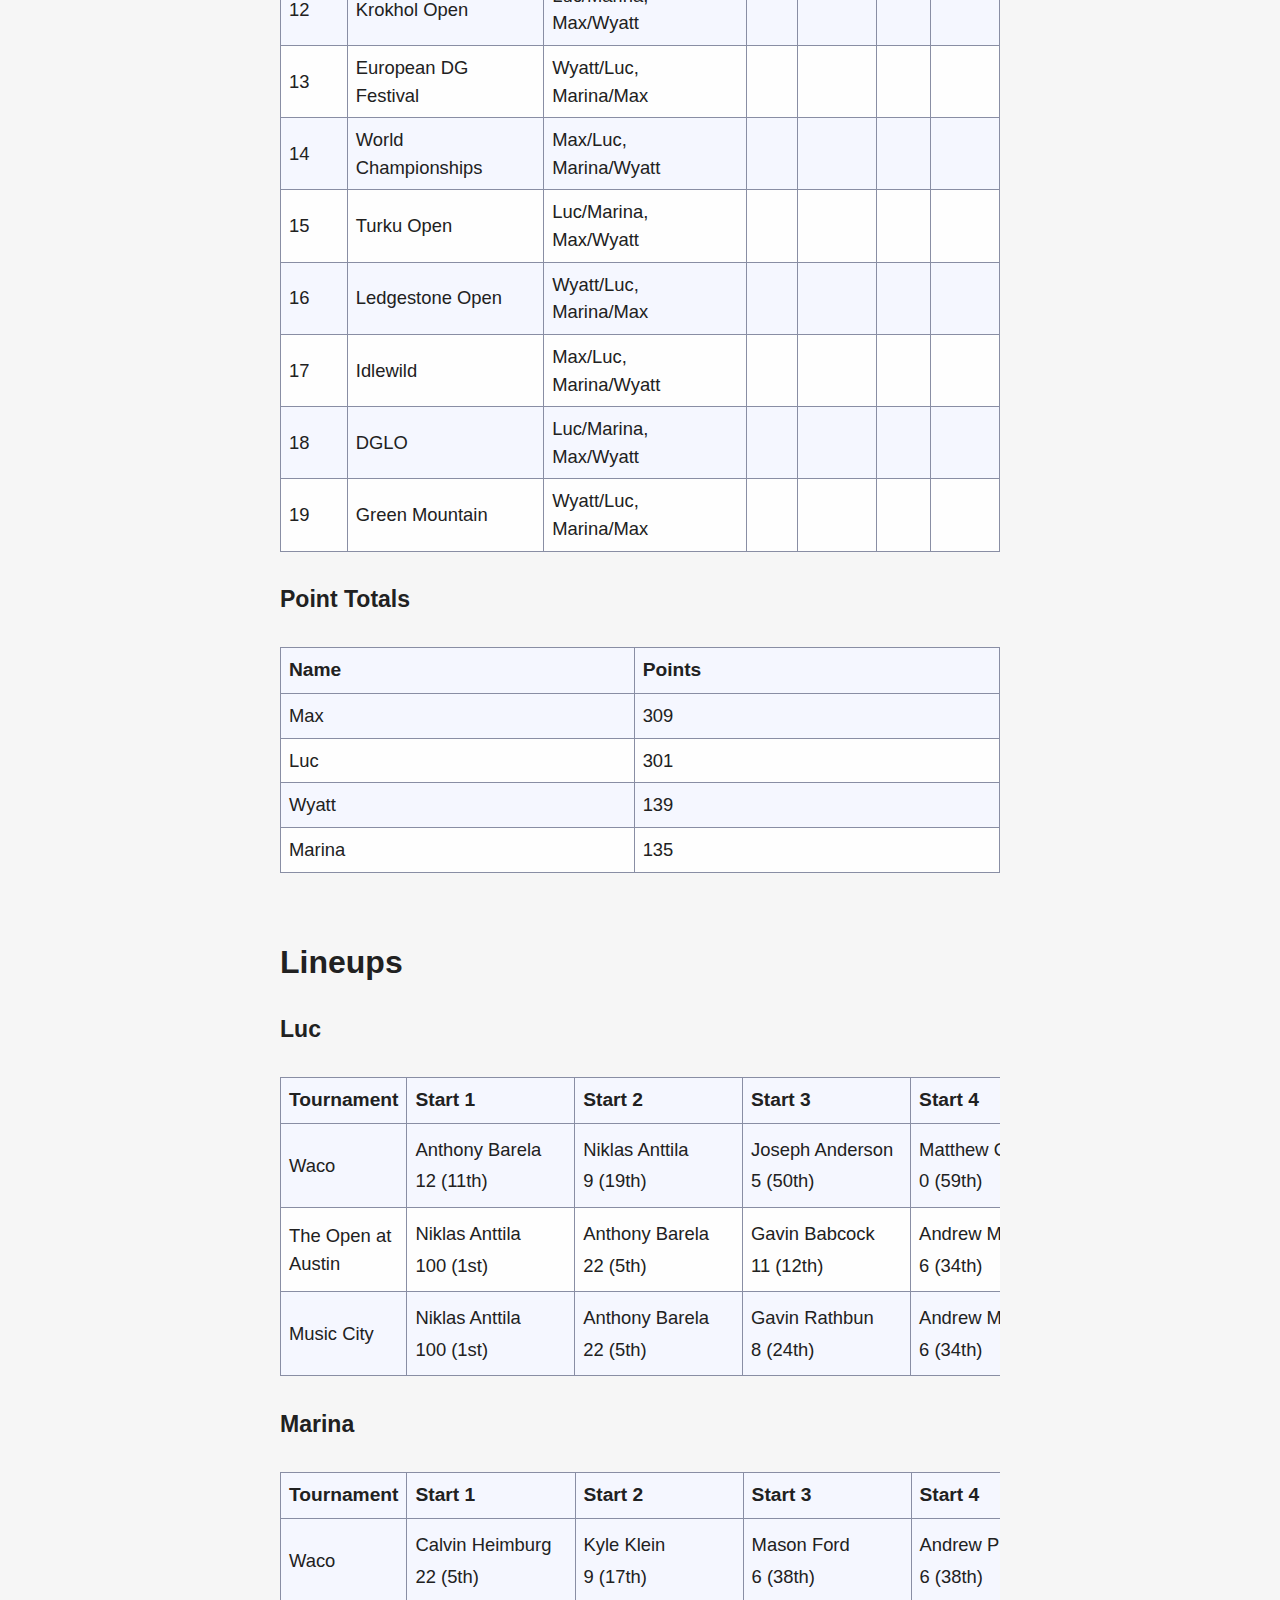
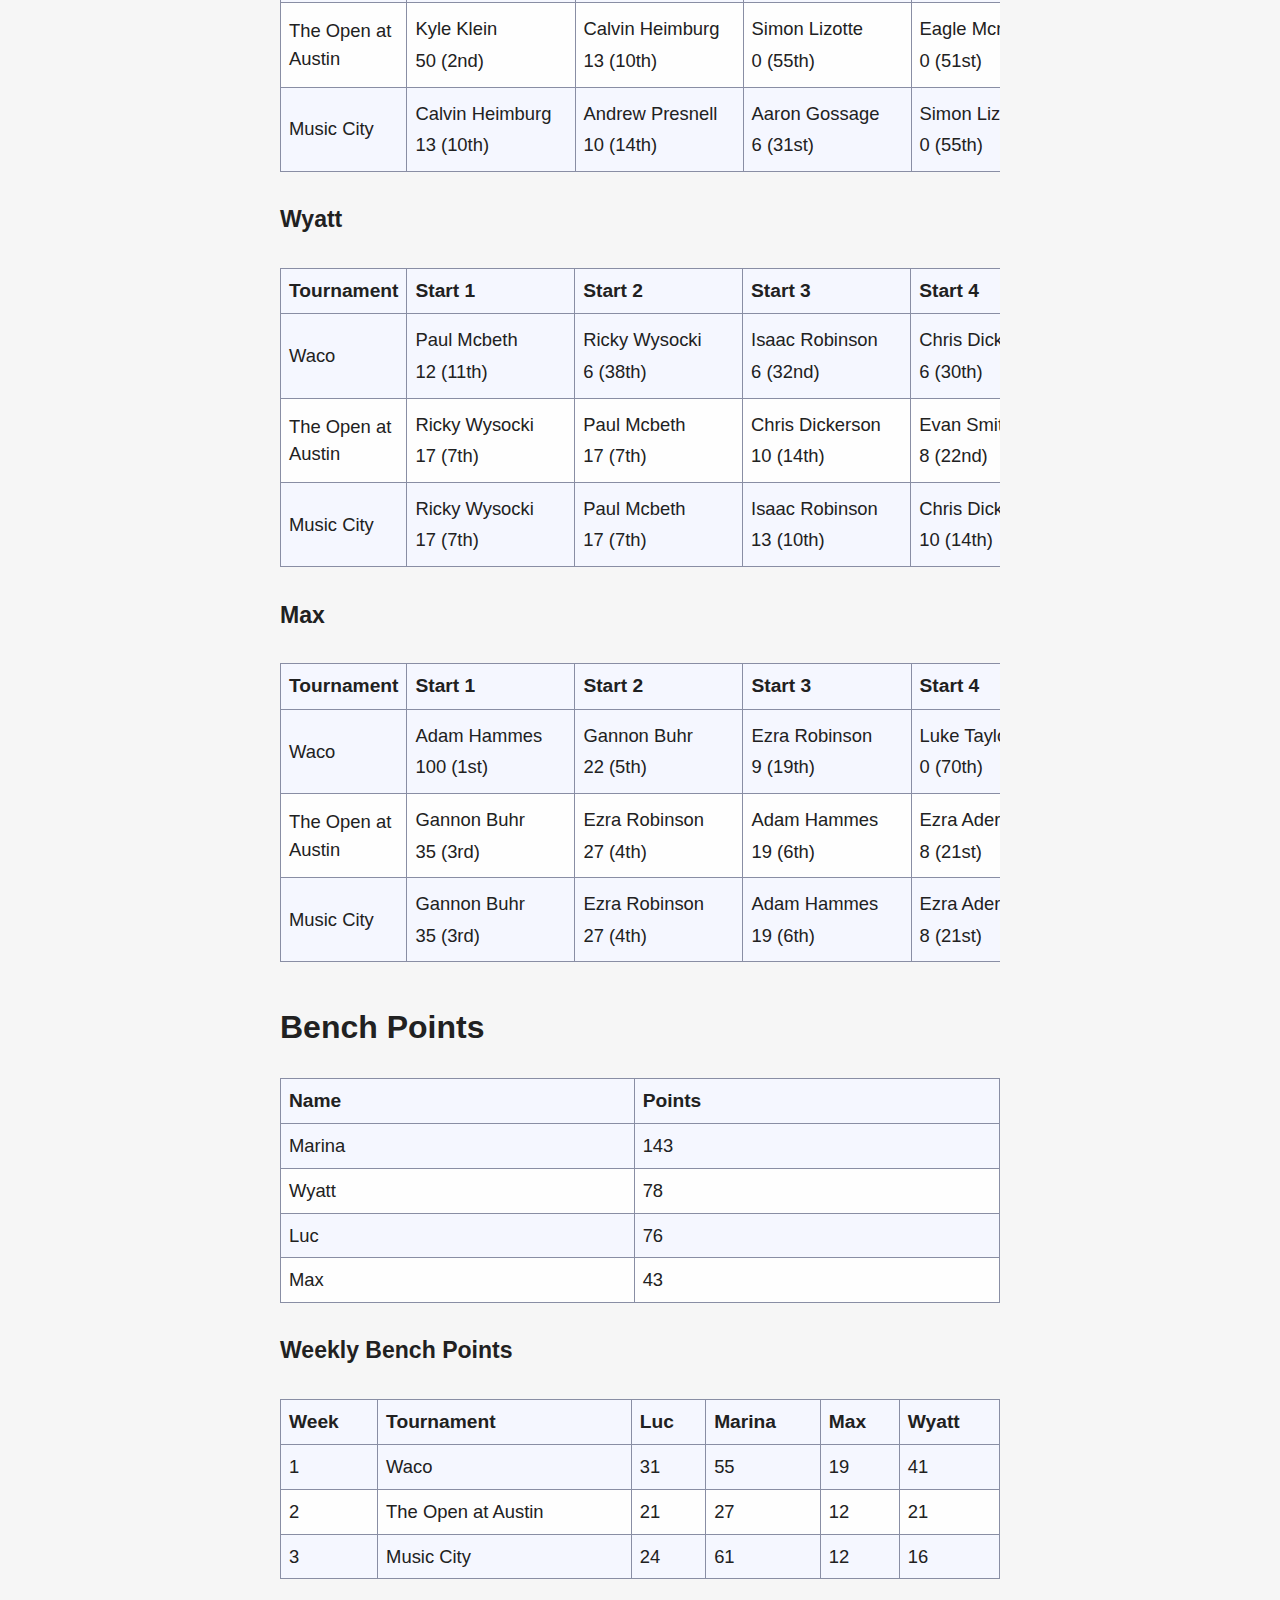
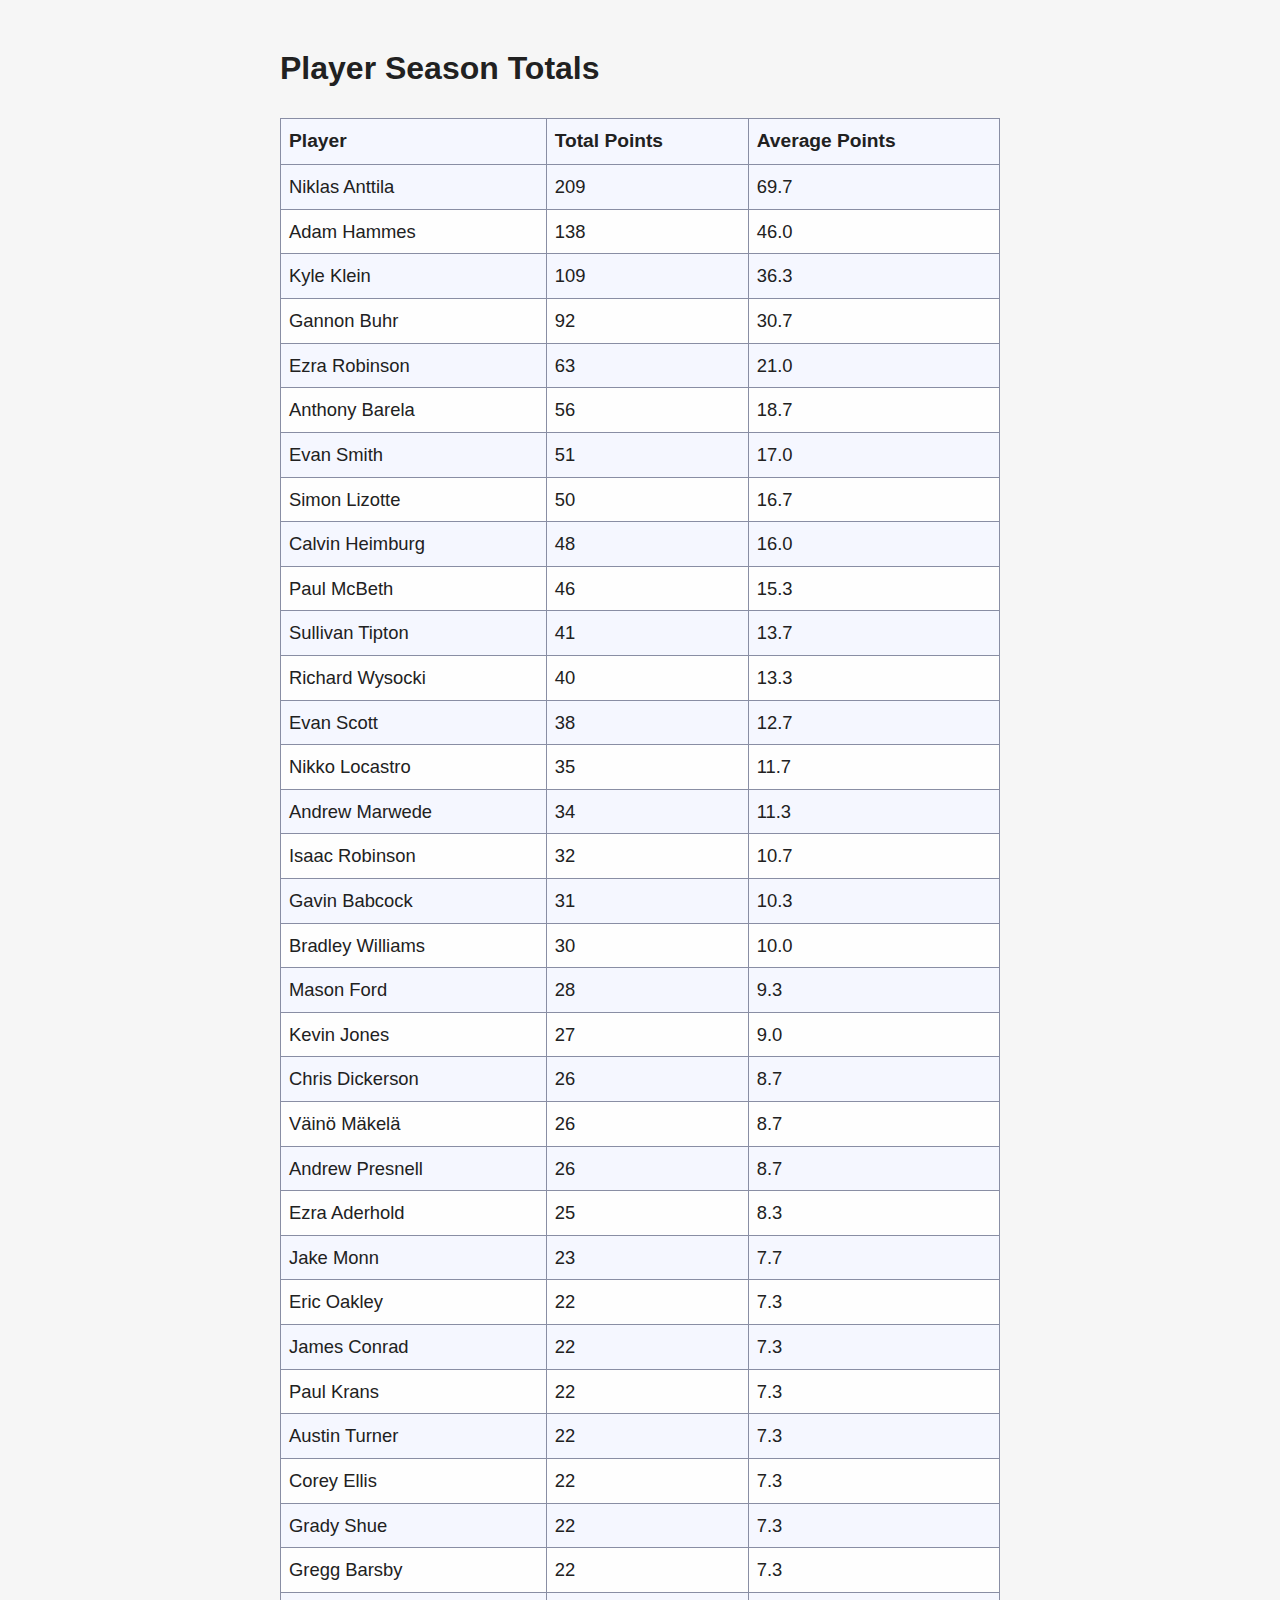
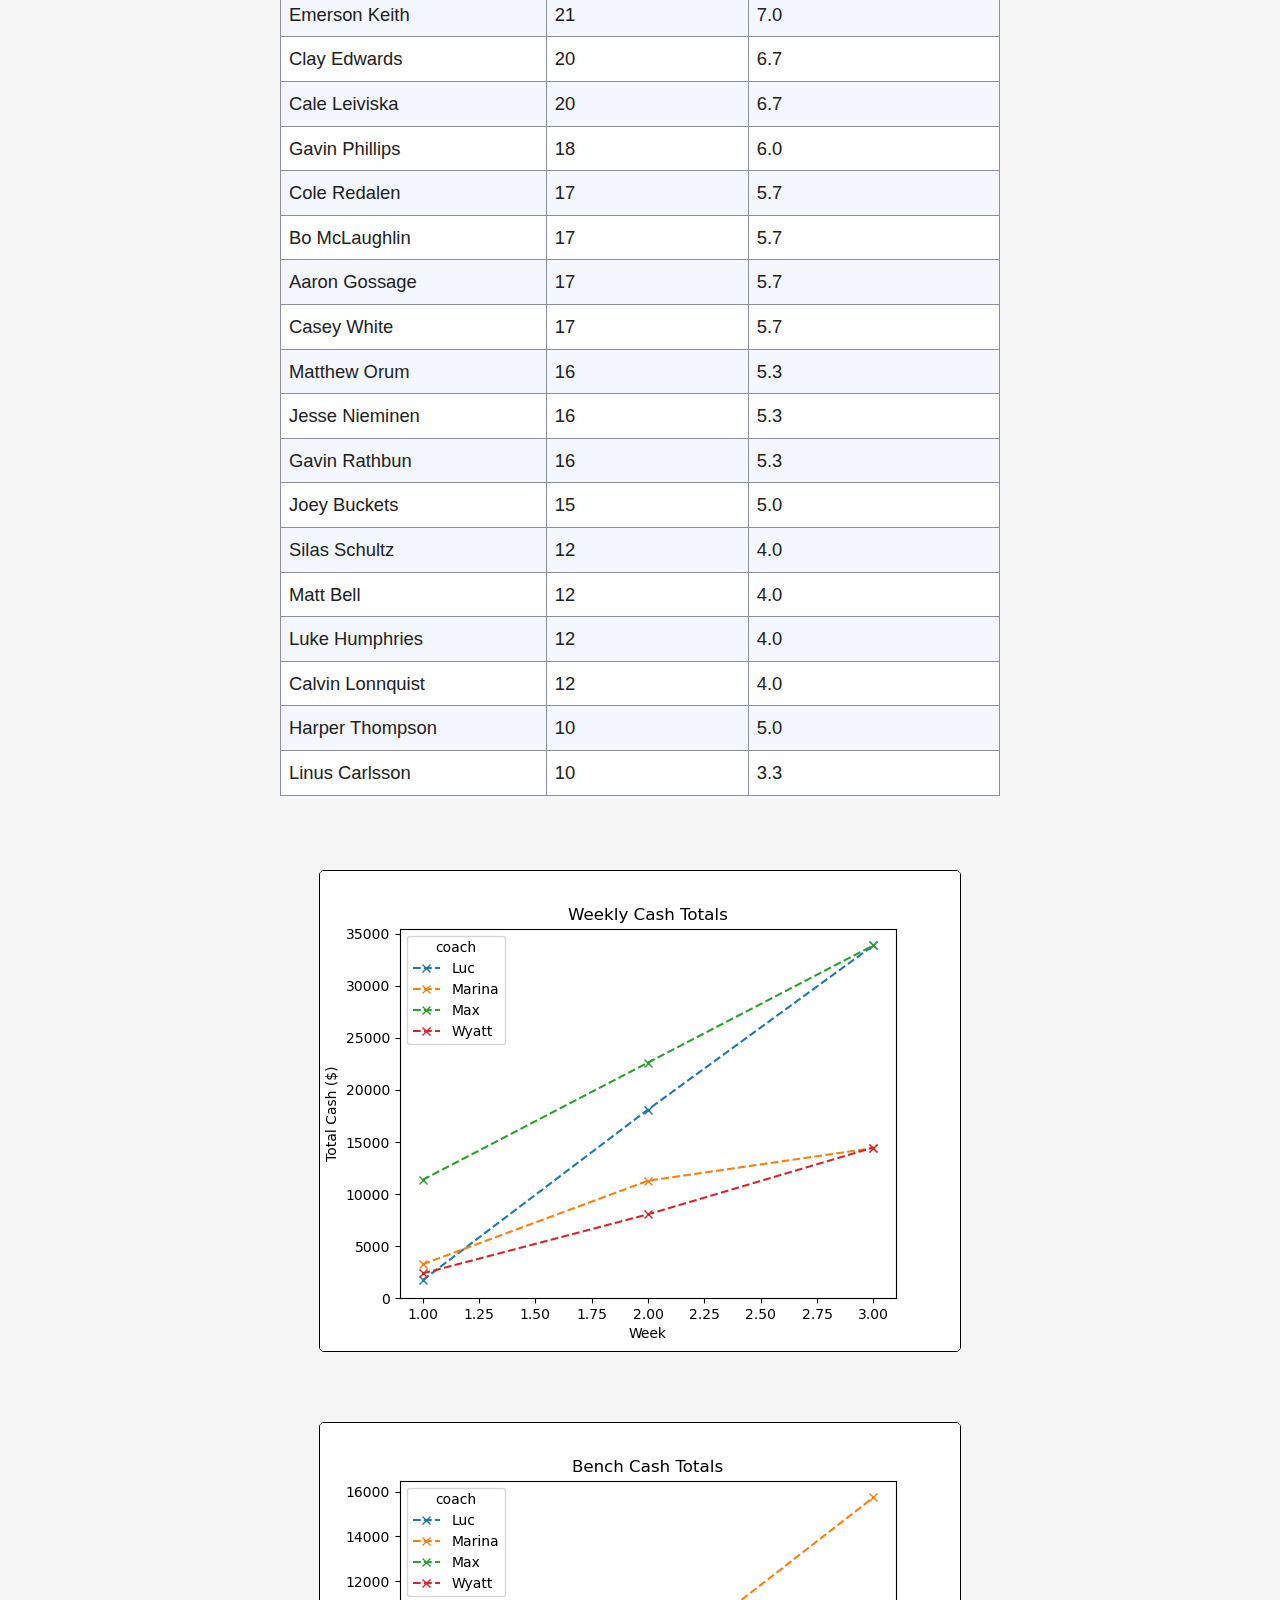
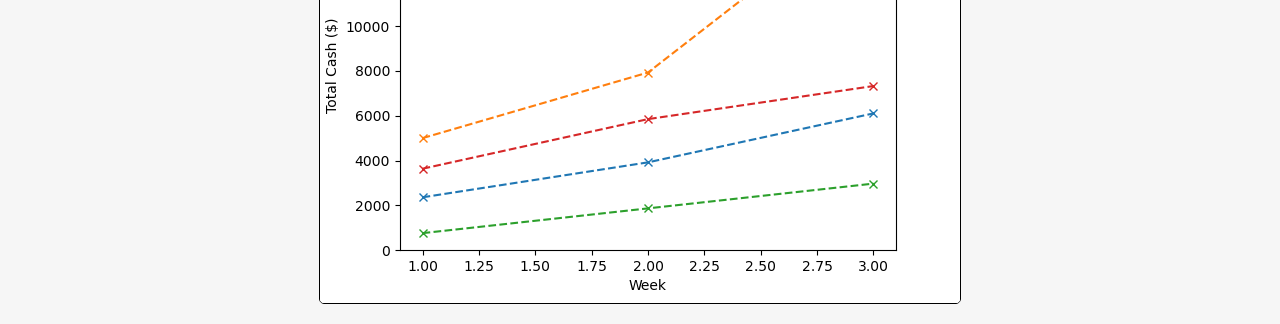
==== commit 820a1547: "Update site" ====
--- a/docs/index.html
+++ b/docs/index.html
@@ -18,26 +18,26 @@
         
             <tr>
             <td>1</td>
-            <td>Max</td>
-            <td>1.000</td>
+            <td>Luc</td>
+            <td>0.667</td>
             </tr>
         
             <tr>
             <td>2</td>
-            <td>Luc</td>
-            <td>0.500</td>
+            <td>Max</td>
+            <td>0.667</td>
             </tr>
         
             <tr>
             <td>3</td>
             <td>Marina</td>
-            <td>0.500</td>
+            <td>0.333</td>
             </tr>
         
             <tr>
             <td>4</td>
             <td>Wyatt</td>
-            <td>0.000</td>
+            <td>0.333</td>
             </tr>
         
     </table>
@@ -101,13 +101,13 @@
                     <td>Max/Luc, Marina/Wyatt</td>
                     
                         
-                            <td></td>
-                        
-                            <td></td>
-                        
-                            <td></td>
-                        
-                            <td></td>
+                            <td class=win>136</td>
+                        
+                            <td class=loss>29</td>
+                        
+                            <td class=loss>89</td>
+                        
+                            <td class=win>57</td>
                         
                     
                 </tr>
@@ -428,22 +428,22 @@
         
           <tr>
             <td>Max</td>
-            <td>220</td>
+            <td>309</td>
           </tr>
         
           <tr>
             <td>Luc</td>
-            <td>165</td>
+            <td>301</td>
+          </tr>
+        
+          <tr>
+            <td>Wyatt</td>
+            <td>139</td>
           </tr>
         
           <tr>
             <td>Marina</td>
-            <td>106</td>
-          </tr>
-        
-          <tr>
-            <td>Wyatt</td>
-            <td>82</td>
+            <td>135</td>
           </tr>
         
     </table>
@@ -524,6 +524,29 @@
 
                             </tr>
                         
+                            <tr>
+                                <td>Music City</td>
+
+                                
+                                    <td><p>Niklas Anttila</p><p>100 (1st)</p></td>
+                                
+                                    <td><p>Anthony Barela</p><p>22 (5th)</p></td>
+                                
+                                    <td><p>Gavin Rathbun</p><p>8 (24th)</p></td>
+                                
+                                    <td><p>Andrew Marwede</p><p>6 (34th)</p></td>
+                                
+
+                                
+                                    <td><p>Gavin Babcock</p><p>11 (12th)</p></td>
+                                
+                                    <td><p>Matthew Orum</p><p>8 (20th)</p></td>
+                                
+                                    <td><p>Joseph Anderson</p><p>5 (46th)</p></td>
+                                
+
+                            </tr>
+                        
                 </table class="lineups">
         </div>
     
@@ -600,6 +623,29 @@
 
                             </tr>
                         
+                            <tr>
+                                <td>Music City</td>
+
+                                
+                                    <td><p>Calvin Heimburg</p><p>13 (10th)</p></td>
+                                
+                                    <td><p>Andrew Presnell</p><p>10 (14th)</p></td>
+                                
+                                    <td><p>Aaron Gossage</p><p>6 (31st)</p></td>
+                                
+                                    <td><p>Simon Lizotte</p><p>0 (55th)</p></td>
+                                
+
+                                
+                                    <td><p>Kyle Klein</p><p>50 (2nd)</p></td>
+                                
+                                    <td><p>Mason Ford</p><p>11 (12th)</p></td>
+                                
+                                    <td><p>Eagle Mcmahon</p><p>0 (51st)</p></td>
+                                
+
+                            </tr>
+                        
                 </table class="lineups">
         </div>
     
@@ -676,6 +722,29 @@
 
                             </tr>
                         
+                            <tr>
+                                <td>Music City</td>
+
+                                
+                                    <td><p>Ricky Wysocki</p><p>17 (7th)</p></td>
+                                
+                                    <td><p>Paul Mcbeth</p><p>17 (7th)</p></td>
+                                
+                                    <td><p>Isaac Robinson</p><p>13 (10th)</p></td>
+                                
+                                    <td><p>Chris Dickerson</p><p>10 (14th)</p></td>
+                                
+
+                                
+                                    <td><p>Evan Smith</p><p>8 (22nd)</p></td>
+                                
+                                    <td><p>Austin Turner</p><p>8 (24th)</p></td>
+                                
+                                    <td><p>Jakub Semerad</p><p>0 (79th)</p></td>
+                                
+
+                            </tr>
+                        
                 </table class="lineups">
         </div>
     
@@ -752,6 +821,29 @@
 
                             </tr>
                         
+                            <tr>
+                                <td>Music City</td>
+
+                                
+                                    <td><p>Gannon Buhr</p><p>35 (3rd)</p></td>
+                                
+                                    <td><p>Ezra Robinson</p><p>27 (4th)</p></td>
+                                
+                                    <td><p>Adam Hammes</p><p>19 (6th)</p></td>
+                                
+                                    <td><p>Ezra Aderhold</p><p>8 (21st)</p></td>
+                                
+
+                                
+                                    <td><p>Cole Redalen</p><p>6 (34th)</p></td>
+                                
+                                    <td><p>Casey White</p><p>6 (31st)</p></td>
+                                
+                                    <td><p>Luke Taylor</p><p>0 (76th)</p></td>
+                                
+
+                            </tr>
+                        
                 </table class="lineups">
         </div>
     
@@ -766,22 +858,22 @@
         
           <tr>
             <td>Marina</td>
-            <td>82</td>
+            <td>143</td>
           </tr>
         
           <tr>
             <td>Wyatt</td>
-            <td>62</td>
+            <td>78</td>
           </tr>
         
           <tr>
             <td>Luc</td>
-            <td>52</td>
+            <td>76</td>
           </tr>
         
           <tr>
             <td>Max</td>
-            <td>31</td>
+            <td>43</td>
           </tr>
         
     </table>
@@ -826,6 +918,20 @@
                         <td>12</td>
                     
                         <td>21</td>
+                    
+                </tr>
+            
+                <tr>
+                    <td>3</td>
+                    <td>Music City</td>
+                    
+                        <td>24</td>
+                    
+                        <td>61</td>
+                    
+                        <td>12</td>
+                    
+                        <td>16</td>
                     
                 </tr>
             
@@ -841,303 +947,303 @@
         </tr>
             
                 <tr>
+                    <td>Niklas Anttila</td>
+                    <td>209</td>
+                    <td>69.7</td>
+                </tr>
+            
+                <tr>
                     <td>Adam Hammes</td>
-                    <td>119</td>
-                    <td>59.5</td>
-                </tr>
-            
-                <tr>
-                    <td>Niklas Anttila</td>
+                    <td>138</td>
+                    <td>46.0</td>
+                </tr>
+            
+                <tr>
+                    <td>Kyle Klein</td>
                     <td>109</td>
-                    <td>54.5</td>
-                </tr>
-            
-                <tr>
-                    <td>Kyle Klein</td>
-                    <td>59</td>
-                    <td>29.5</td>
+                    <td>36.3</td>
                 </tr>
             
                 <tr>
                     <td>Gannon Buhr</td>
-                    <td>57</td>
-                    <td>28.5</td>
+                    <td>92</td>
+                    <td>30.7</td>
+                </tr>
+            
+                <tr>
+                    <td>Ezra Robinson</td>
+                    <td>63</td>
+                    <td>21.0</td>
+                </tr>
+            
+                <tr>
+                    <td>Anthony Barela</td>
+                    <td>56</td>
+                    <td>18.7</td>
+                </tr>
+            
+                <tr>
+                    <td>Evan Smith</td>
+                    <td>51</td>
+                    <td>17.0</td>
                 </tr>
             
                 <tr>
                     <td>Simon Lizotte</td>
                     <td>50</td>
-                    <td>25.0</td>
-                </tr>
-            
-                <tr>
-                    <td>Evan Smith</td>
-                    <td>43</td>
-                    <td>21.5</td>
-                </tr>
-            
-                <tr>
-                    <td>Ezra Robinson</td>
-                    <td>36</td>
-                    <td>18.0</td>
+                    <td>16.7</td>
                 </tr>
             
                 <tr>
                     <td>Calvin Heimburg</td>
-                    <td>35</td>
-                    <td>17.5</td>
+                    <td>48</td>
+                    <td>16.0</td>
+                </tr>
+            
+                <tr>
+                    <td>Paul McBeth</td>
+                    <td>46</td>
+                    <td>15.3</td>
+                </tr>
+            
+                <tr>
+                    <td>Sullivan Tipton</td>
+                    <td>41</td>
+                    <td>13.7</td>
+                </tr>
+            
+                <tr>
+                    <td>Richard Wysocki</td>
+                    <td>40</td>
+                    <td>13.3</td>
+                </tr>
+            
+                <tr>
+                    <td>Evan Scott</td>
+                    <td>38</td>
+                    <td>12.7</td>
                 </tr>
             
                 <tr>
                     <td>Nikko Locastro</td>
                     <td>35</td>
-                    <td>17.5</td>
-                </tr>
-            
-                <tr>
-                    <td>Anthony Barela</td>
+                    <td>11.7</td>
+                </tr>
+            
+                <tr>
+                    <td>Andrew Marwede</td>
                     <td>34</td>
-                    <td>17.0</td>
-                </tr>
-            
-                <tr>
-                    <td>Evan Scott</td>
+                    <td>11.3</td>
+                </tr>
+            
+                <tr>
+                    <td>Isaac Robinson</td>
+                    <td>32</td>
+                    <td>10.7</td>
+                </tr>
+            
+                <tr>
+                    <td>Gavin Babcock</td>
+                    <td>31</td>
+                    <td>10.3</td>
+                </tr>
+            
+                <tr>
+                    <td>Bradley Williams</td>
                     <td>30</td>
-                    <td>15.0</td>
-                </tr>
-            
-                <tr>
-                    <td>Paul McBeth</td>
-                    <td>29</td>
-                    <td>14.5</td>
-                </tr>
-            
-                <tr>
-                    <td>Andrew Marwede</td>
+                    <td>10.0</td>
+                </tr>
+            
+                <tr>
+                    <td>Mason Ford</td>
                     <td>28</td>
-                    <td>14.0</td>
-                </tr>
-            
-                <tr>
-                    <td>Sullivan Tipton</td>
-                    <td>24</td>
-                    <td>12.0</td>
-                </tr>
-            
-                <tr>
-                    <td>Richard Wysocki</td>
+                    <td>9.3</td>
+                </tr>
+            
+                <tr>
+                    <td>Kevin Jones</td>
+                    <td>27</td>
+                    <td>9.0</td>
+                </tr>
+            
+                <tr>
+                    <td>Chris Dickerson</td>
+                    <td>26</td>
+                    <td>8.7</td>
+                </tr>
+            
+                <tr>
+                    <td>Väinö Mäkelä</td>
+                    <td>26</td>
+                    <td>8.7</td>
+                </tr>
+            
+                <tr>
+                    <td>Andrew Presnell</td>
+                    <td>26</td>
+                    <td>8.7</td>
+                </tr>
+            
+                <tr>
+                    <td>Ezra Aderhold</td>
+                    <td>25</td>
+                    <td>8.3</td>
+                </tr>
+            
+                <tr>
+                    <td>Jake Monn</td>
                     <td>23</td>
-                    <td>11.5</td>
+                    <td>7.7</td>
+                </tr>
+            
+                <tr>
+                    <td>Eric Oakley</td>
+                    <td>22</td>
+                    <td>7.3</td>
+                </tr>
+            
+                <tr>
+                    <td>James Conrad</td>
+                    <td>22</td>
+                    <td>7.3</td>
+                </tr>
+            
+                <tr>
+                    <td>Paul Krans</td>
+                    <td>22</td>
+                    <td>7.3</td>
+                </tr>
+            
+                <tr>
+                    <td>Austin Turner</td>
+                    <td>22</td>
+                    <td>7.3</td>
+                </tr>
+            
+                <tr>
+                    <td>Corey Ellis</td>
+                    <td>22</td>
+                    <td>7.3</td>
                 </tr>
             
                 <tr>
                     <td>Grady Shue</td>
                     <td>22</td>
-                    <td>11.0</td>
+                    <td>7.3</td>
                 </tr>
             
                 <tr>
                     <td>Gregg Barsby</td>
                     <td>22</td>
-                    <td>11.0</td>
-                </tr>
-            
-                <tr>
-                    <td>Bradley Williams</td>
+                    <td>7.3</td>
+                </tr>
+            
+                <tr>
+                    <td>Emerson Keith</td>
+                    <td>21</td>
+                    <td>7.0</td>
+                </tr>
+            
+                <tr>
+                    <td>Clay Edwards</td>
                     <td>20</td>
-                    <td>10.0</td>
-                </tr>
-            
-                <tr>
-                    <td>Gavin Babcock</td>
+                    <td>6.7</td>
+                </tr>
+            
+                <tr>
+                    <td>Cale Leiviska</td>
                     <td>20</td>
-                    <td>10.0</td>
-                </tr>
-            
-                <tr>
-                    <td>Isaac Robinson</td>
-                    <td>19</td>
-                    <td>9.5</td>
-                </tr>
-            
-                <tr>
-                    <td>Ezra Aderhold</td>
+                    <td>6.7</td>
+                </tr>
+            
+                <tr>
+                    <td>Gavin Phillips</td>
+                    <td>18</td>
+                    <td>6.0</td>
+                </tr>
+            
+                <tr>
+                    <td>Cole Redalen</td>
                     <td>17</td>
-                    <td>8.5</td>
-                </tr>
-            
-                <tr>
-                    <td>Kevin Jones</td>
+                    <td>5.7</td>
+                </tr>
+            
+                <tr>
+                    <td>Bo McLaughlin</td>
                     <td>17</td>
-                    <td>8.5</td>
-                </tr>
-            
-                <tr>
-                    <td>James Conrad</td>
+                    <td>5.7</td>
+                </tr>
+            
+                <tr>
+                    <td>Aaron Gossage</td>
                     <td>17</td>
-                    <td>8.5</td>
-                </tr>
-            
-                <tr>
-                    <td>Mason Ford</td>
+                    <td>5.7</td>
+                </tr>
+            
+                <tr>
+                    <td>Casey White</td>
                     <td>17</td>
-                    <td>8.5</td>
-                </tr>
-            
-                <tr>
-                    <td>Väinö Mäkelä</td>
+                    <td>5.7</td>
+                </tr>
+            
+                <tr>
+                    <td>Matthew Orum</td>
                     <td>16</td>
-                    <td>8.0</td>
-                </tr>
-            
-                <tr>
-                    <td>Andrew Presnell</td>
+                    <td>5.3</td>
+                </tr>
+            
+                <tr>
+                    <td>Jesse Nieminen</td>
                     <td>16</td>
-                    <td>8.0</td>
-                </tr>
-            
-                <tr>
-                    <td>Chris Dickerson</td>
+                    <td>5.3</td>
+                </tr>
+            
+                <tr>
+                    <td>Gavin Rathbun</td>
                     <td>16</td>
-                    <td>8.0</td>
-                </tr>
-            
-                <tr>
-                    <td>Paul Krans</td>
-                    <td>16</td>
-                    <td>8.0</td>
-                </tr>
-            
-                <tr>
-                    <td>Jake Monn</td>
+                    <td>5.3</td>
+                </tr>
+            
+                <tr>
+                    <td>Joey Buckets</td>
                     <td>15</td>
-                    <td>7.5</td>
-                </tr>
-            
-                <tr>
-                    <td>Clay Edwards</td>
-                    <td>15</td>
-                    <td>7.5</td>
-                </tr>
-            
-                <tr>
-                    <td>Corey Ellis</td>
-                    <td>14</td>
-                    <td>7.0</td>
-                </tr>
-            
-                <tr>
-                    <td>Eric Oakley</td>
-                    <td>14</td>
-                    <td>7.0</td>
-                </tr>
-            
-                <tr>
-                    <td>Austin Turner</td>
-                    <td>14</td>
-                    <td>7.0</td>
-                </tr>
-            
-                <tr>
-                    <td>Emerson Keith</td>
-                    <td>13</td>
-                    <td>6.5</td>
-                </tr>
-            
-                <tr>
-                    <td>Gavin Phillips</td>
+                    <td>5.0</td>
+                </tr>
+            
+                <tr>
+                    <td>Silas Schultz</td>
                     <td>12</td>
-                    <td>6.0</td>
-                </tr>
-            
-                <tr>
-                    <td>Jesse Nieminen</td>
-                    <td>11</td>
-                    <td>5.5</td>
-                </tr>
-            
-                <tr>
-                    <td>Cole Redalen</td>
-                    <td>11</td>
-                    <td>5.5</td>
-                </tr>
-            
-                <tr>
-                    <td>Bo McLaughlin</td>
-                    <td>11</td>
-                    <td>5.5</td>
-                </tr>
-            
-                <tr>
-                    <td>Casey White</td>
-                    <td>11</td>
-                    <td>5.5</td>
-                </tr>
-            
-                <tr>
-                    <td>Aaron Gossage</td>
-                    <td>11</td>
-                    <td>5.5</td>
-                </tr>
-            
-                <tr>
-                    <td>Joey Buckets</td>
+                    <td>4.0</td>
+                </tr>
+            
+                <tr>
+                    <td>Matt Bell</td>
+                    <td>12</td>
+                    <td>4.0</td>
+                </tr>
+            
+                <tr>
+                    <td>Luke Humphries</td>
+                    <td>12</td>
+                    <td>4.0</td>
+                </tr>
+            
+                <tr>
+                    <td>Calvin Lonnquist</td>
+                    <td>12</td>
+                    <td>4.0</td>
+                </tr>
+            
+                <tr>
+                    <td>Harper Thompson</td>
                     <td>10</td>
                     <td>5.0</td>
                 </tr>
             
                 <tr>
-                    <td>Cale Leiviska</td>
+                    <td>Linus Carlsson</td>
                     <td>10</td>
-                    <td>5.0</td>
-                </tr>
-            
-                <tr>
-                    <td>Zachary Nash</td>
-                    <td>9</td>
-                    <td>4.5</td>
-                </tr>
-            
-                <tr>
-                    <td>Jason Lawson</td>
-                    <td>9</td>
-                    <td>4.5</td>
-                </tr>
-            
-                <tr>
-                    <td>Paul Ulibarri</td>
-                    <td>9</td>
-                    <td>4.5</td>
-                </tr>
-            
-                <tr>
-                    <td>Nathan Queen</td>
-                    <td>9</td>
-                    <td>4.5</td>
-                </tr>
-            
-                <tr>
-                    <td>Gavin Rathbun</td>
-                    <td>8</td>
-                    <td>4.0</td>
-                </tr>
-            
-                <tr>
-                    <td>Matthew Orum</td>
-                    <td>8</td>
-                    <td>4.0</td>
-                </tr>
-            
-                <tr>
-                    <td>Parker Welck</td>
-                    <td>7</td>
-                    <td>3.5</td>
-                </tr>
-            
-                <tr>
-                    <td>Matt Bell</td>
-                    <td>6</td>
-                    <td>3.0</td>
+                    <td>3.3</td>
                 </tr>
             
     </table>
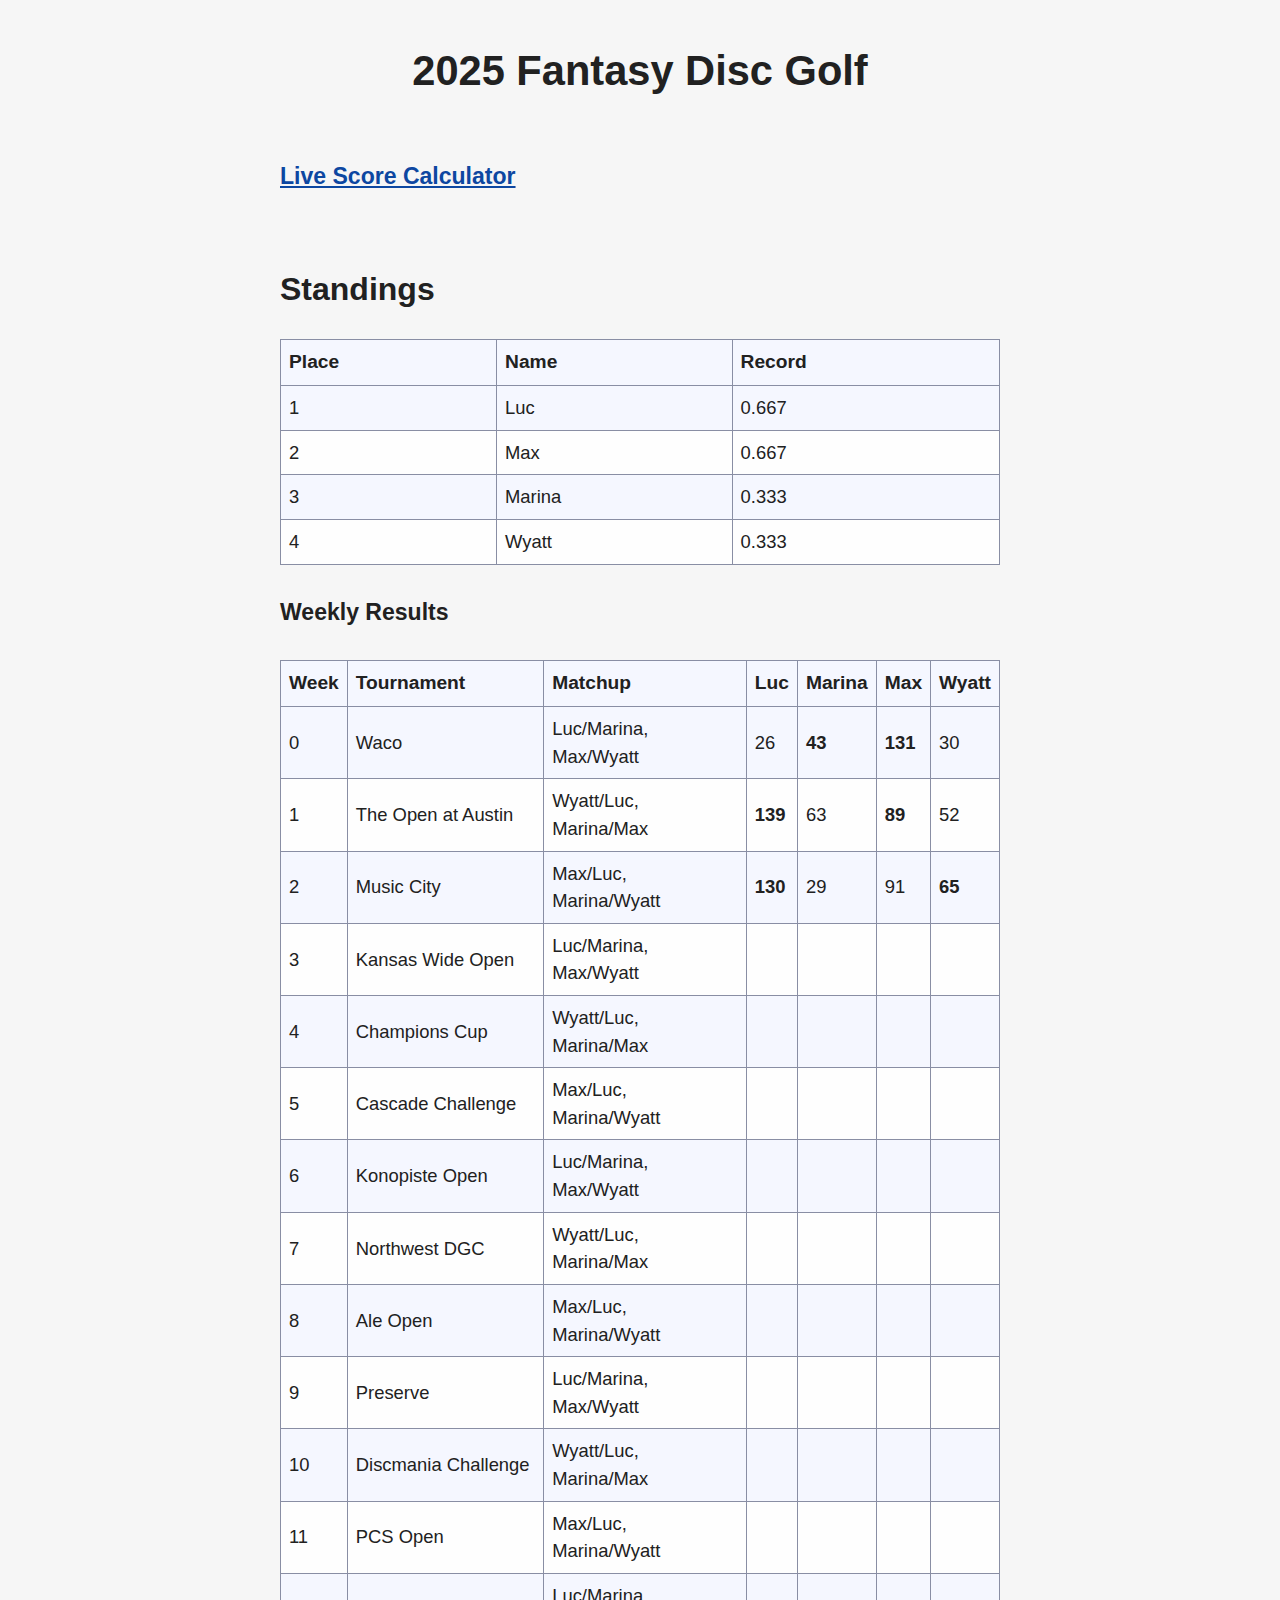
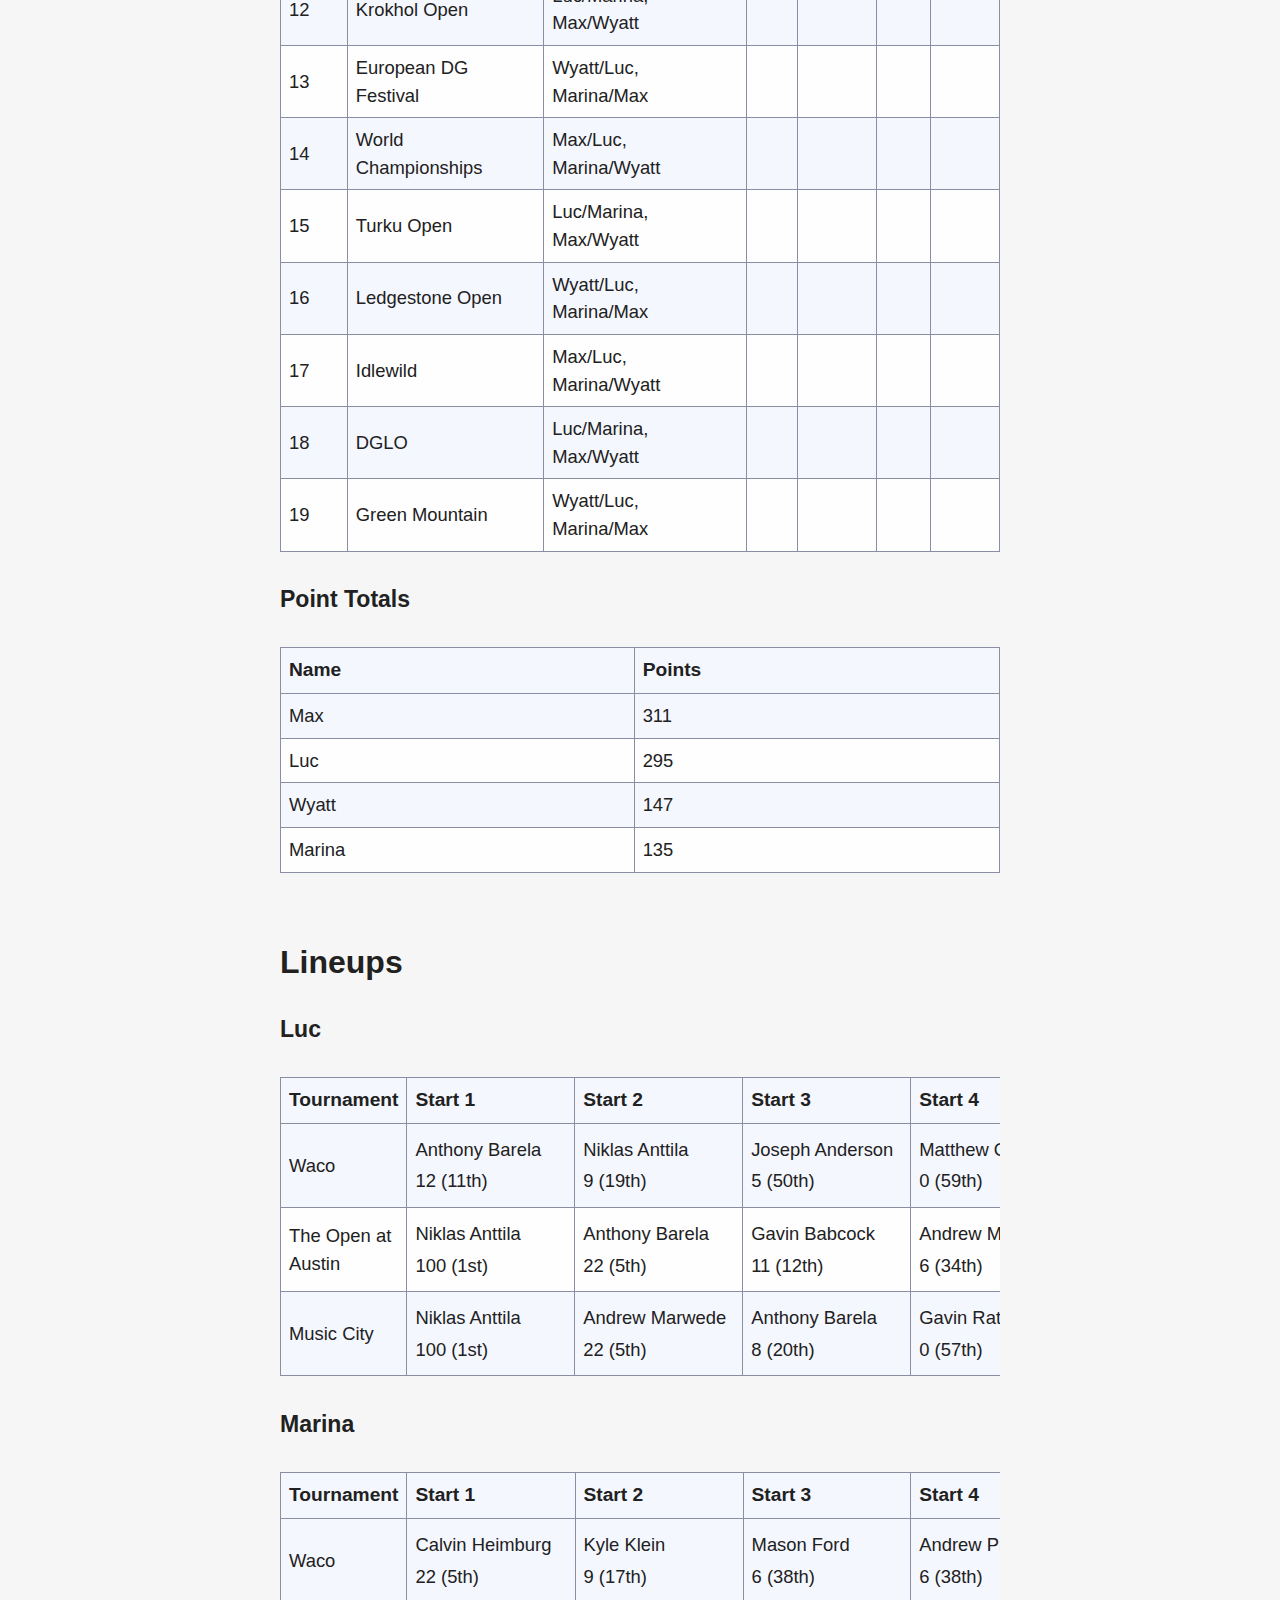
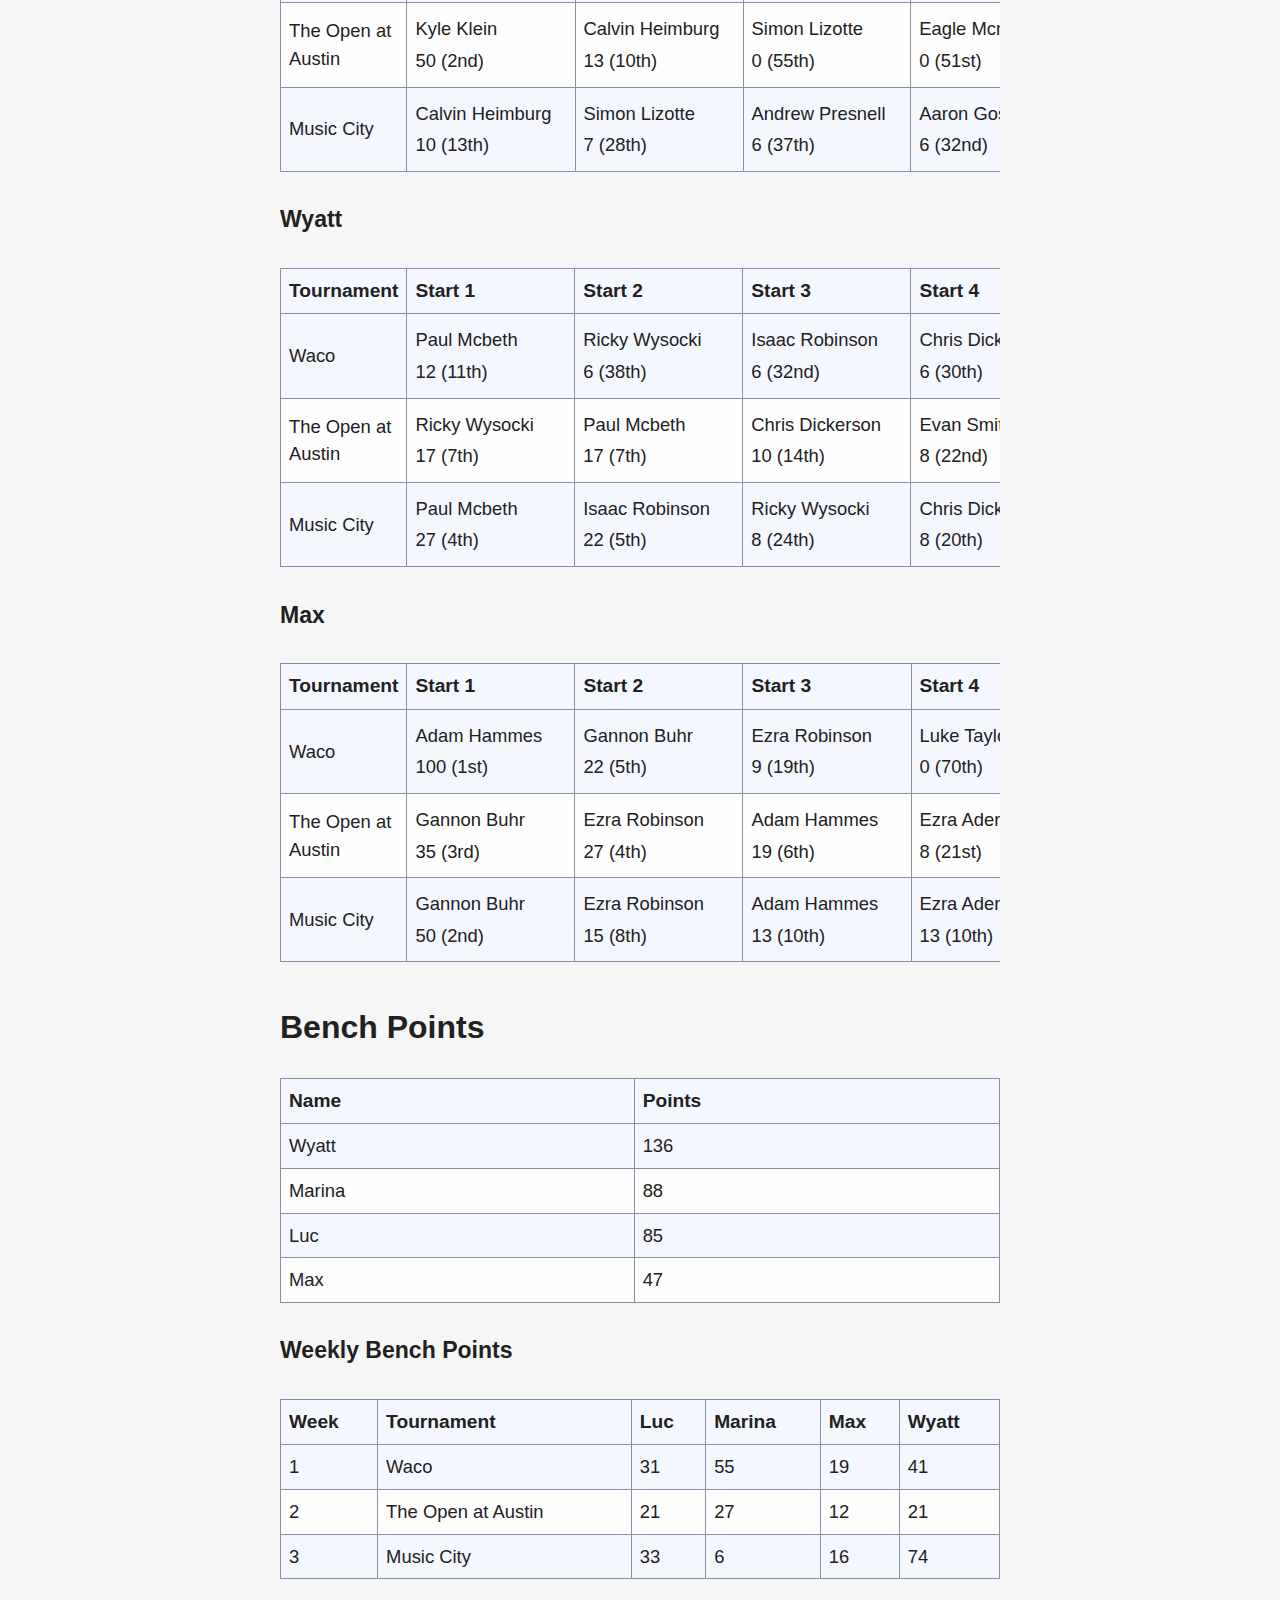
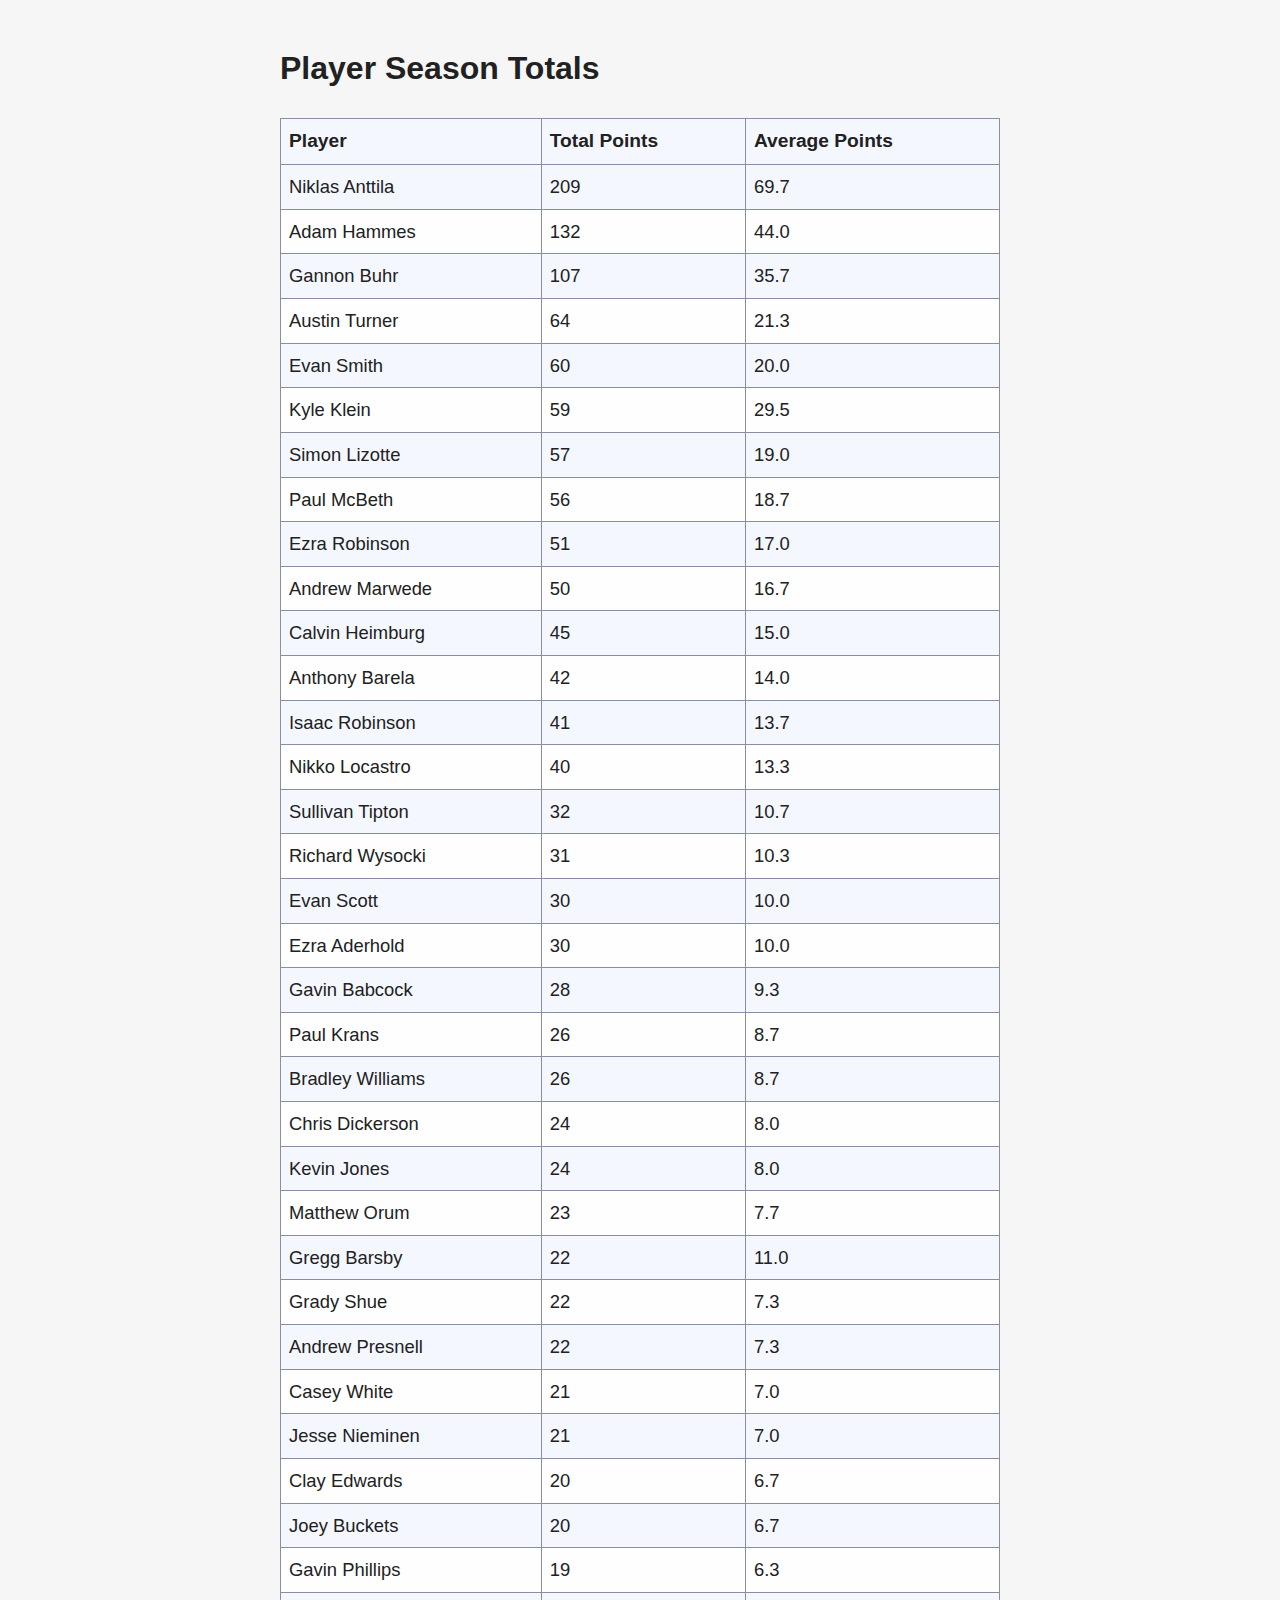
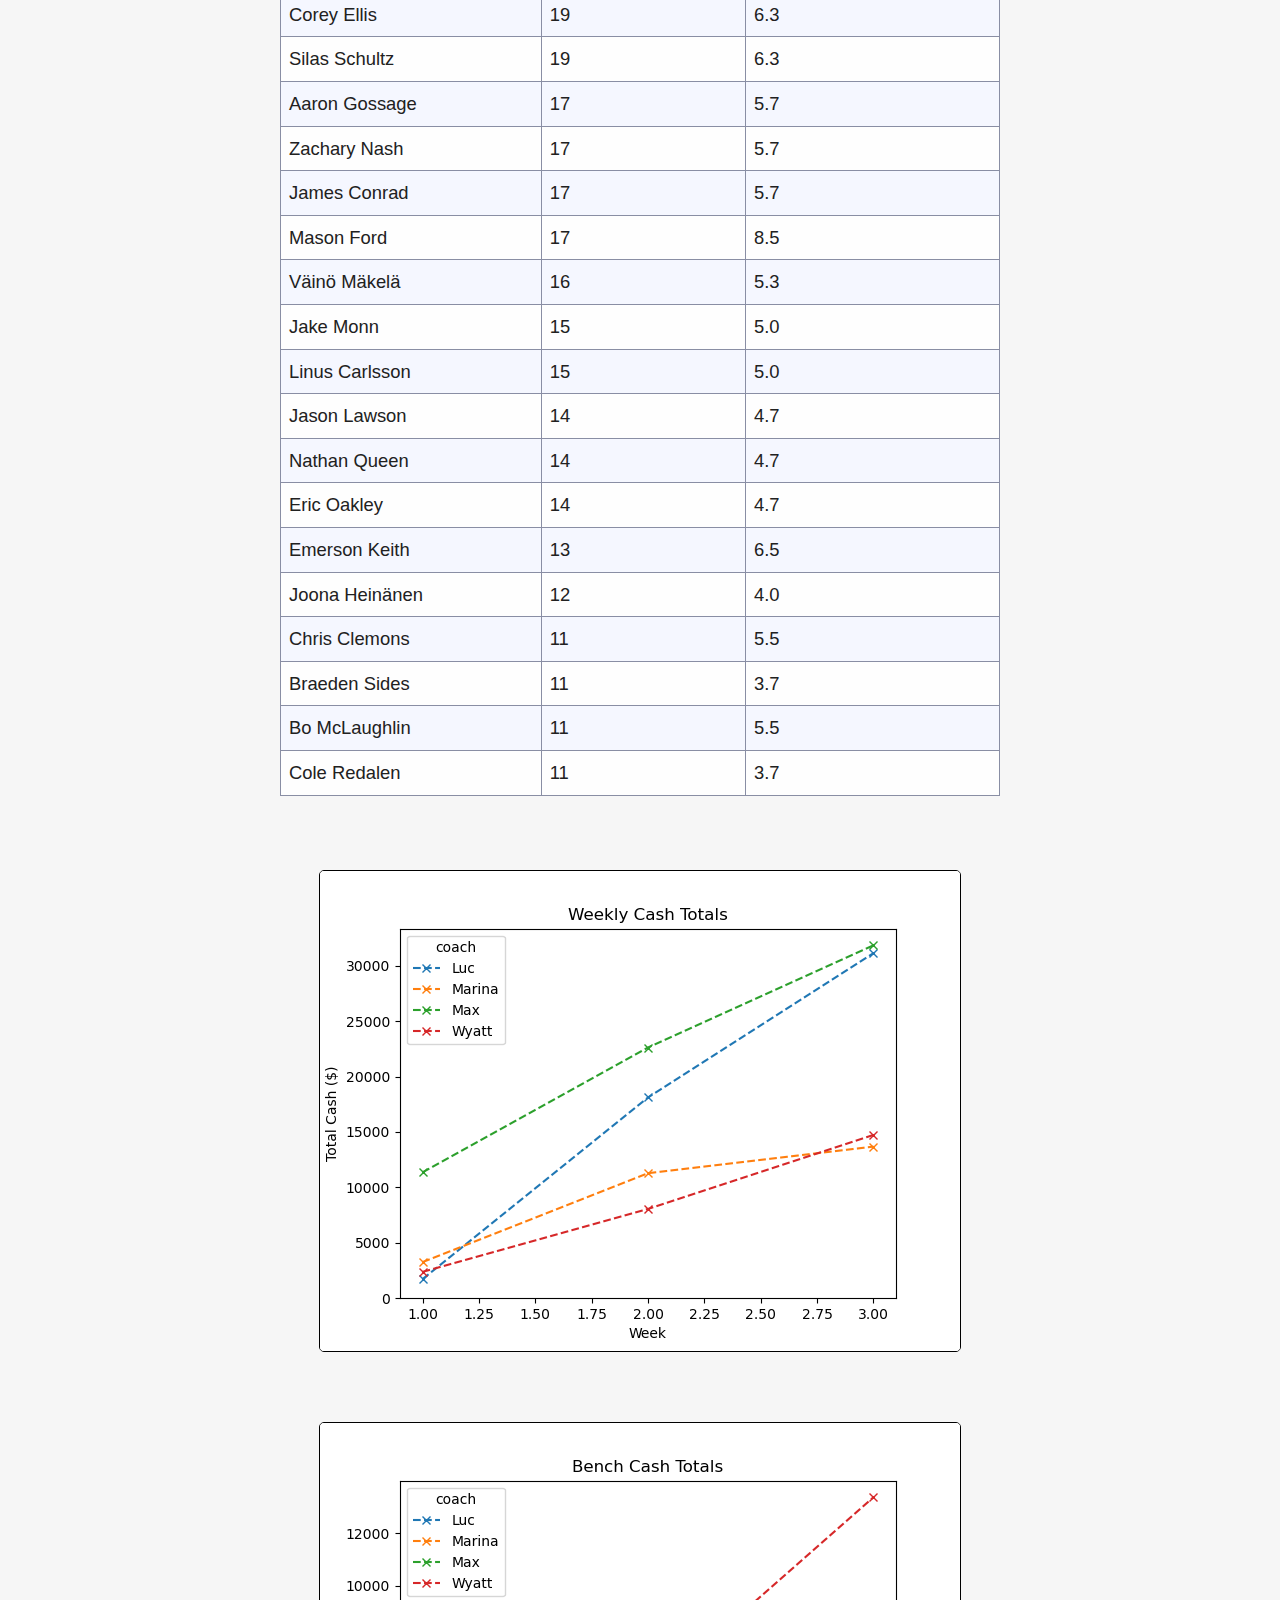
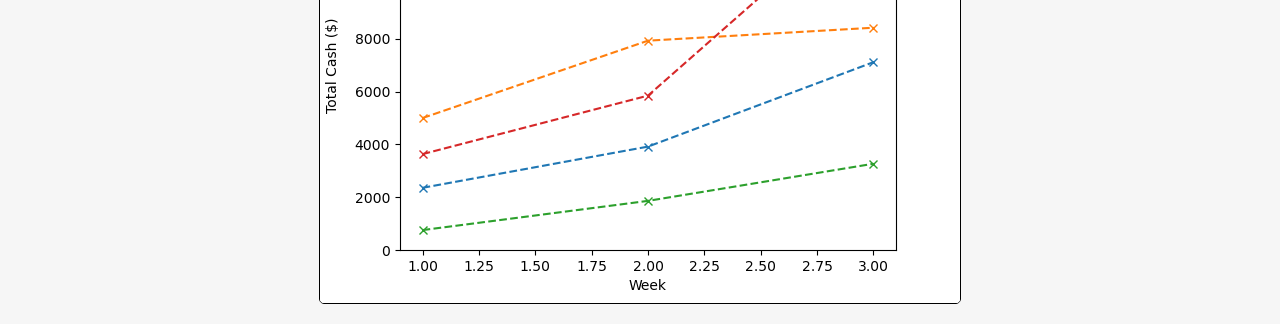
==== commit 504e2519: "Fix music city open link" ====
--- a/docs/index.html
+++ b/docs/index.html
@@ -101,13 +101,13 @@
                     <td>Max/Luc, Marina/Wyatt</td>
                     
                         
-                            <td class=win>136</td>
+                            <td class=win>130</td>
                         
                             <td class=loss>29</td>
                         
-                            <td class=loss>89</td>
-                        
-                            <td class=win>57</td>
+                            <td class=loss>91</td>
+                        
+                            <td class=win>65</td>
                         
                     
                 </tr>
@@ -428,17 +428,17 @@
         
           <tr>
             <td>Max</td>
-            <td>309</td>
+            <td>311</td>
           </tr>
         
           <tr>
             <td>Luc</td>
-            <td>301</td>
+            <td>295</td>
           </tr>
         
           <tr>
             <td>Wyatt</td>
-            <td>139</td>
+            <td>147</td>
           </tr>
         
           <tr>
@@ -530,19 +530,19 @@
                                 
                                     <td><p>Niklas Anttila</p><p>100 (1st)</p></td>
                                 
-                                    <td><p>Anthony Barela</p><p>22 (5th)</p></td>
-                                
-                                    <td><p>Gavin Rathbun</p><p>8 (24th)</p></td>
-                                
-                                    <td><p>Andrew Marwede</p><p>6 (34th)</p></td>
-                                
-
-                                
-                                    <td><p>Gavin Babcock</p><p>11 (12th)</p></td>
-                                
-                                    <td><p>Matthew Orum</p><p>8 (20th)</p></td>
-                                
-                                    <td><p>Joseph Anderson</p><p>5 (46th)</p></td>
+                                    <td><p>Andrew Marwede</p><p>22 (5th)</p></td>
+                                
+                                    <td><p>Anthony Barela</p><p>8 (20th)</p></td>
+                                
+                                    <td><p>Gavin Rathbun</p><p>0 (57th)</p></td>
+                                
+
+                                
+                                    <td><p>Matthew Orum</p><p>15 (8th)</p></td>
+                                
+                                    <td><p>Joseph Anderson</p><p>10 (13th)</p></td>
+                                
+                                    <td><p>Gavin Babcock</p><p>8 (24th)</p></td>
                                 
 
                             </tr>
@@ -627,21 +627,21 @@
                                 <td>Music City</td>
 
                                 
-                                    <td><p>Calvin Heimburg</p><p>13 (10th)</p></td>
-                                
-                                    <td><p>Andrew Presnell</p><p>10 (14th)</p></td>
-                                
-                                    <td><p>Aaron Gossage</p><p>6 (31st)</p></td>
-                                
-                                    <td><p>Simon Lizotte</p><p>0 (55th)</p></td>
-                                
-
-                                
-                                    <td><p>Kyle Klein</p><p>50 (2nd)</p></td>
-                                
-                                    <td><p>Mason Ford</p><p>11 (12th)</p></td>
-                                
-                                    <td><p>Eagle Mcmahon</p><p>0 (51st)</p></td>
+                                    <td><p>Calvin Heimburg</p><p>10 (13th)</p></td>
+                                
+                                    <td><p>Simon Lizotte</p><p>7 (28th)</p></td>
+                                
+                                    <td><p>Andrew Presnell</p><p>6 (37th)</p></td>
+                                
+                                    <td><p>Aaron Gossage</p><p>6 (32nd)</p></td>
+                                
+
+                                
+                                    <td><p>Eagle Mcmahon</p><p>6 (32nd)</p></td>
+                                
+                                    <td><p>Mason Ford</p><p>0 (N/A)</p></td>
+                                
+                                    <td><p>Kyle Klein</p><p>0 (N/A)</p></td>
                                 
 
                             </tr>
@@ -726,21 +726,21 @@
                                 <td>Music City</td>
 
                                 
-                                    <td><p>Ricky Wysocki</p><p>17 (7th)</p></td>
-                                
-                                    <td><p>Paul Mcbeth</p><p>17 (7th)</p></td>
-                                
-                                    <td><p>Isaac Robinson</p><p>13 (10th)</p></td>
-                                
-                                    <td><p>Chris Dickerson</p><p>10 (14th)</p></td>
-                                
-
-                                
-                                    <td><p>Evan Smith</p><p>8 (22nd)</p></td>
-                                
-                                    <td><p>Austin Turner</p><p>8 (24th)</p></td>
-                                
-                                    <td><p>Jakub Semerad</p><p>0 (79th)</p></td>
+                                    <td><p>Paul Mcbeth</p><p>27 (4th)</p></td>
+                                
+                                    <td><p>Isaac Robinson</p><p>22 (5th)</p></td>
+                                
+                                    <td><p>Ricky Wysocki</p><p>8 (24th)</p></td>
+                                
+                                    <td><p>Chris Dickerson</p><p>8 (20th)</p></td>
+                                
+
+                                
+                                    <td><p>Austin Turner</p><p>50 (2nd)</p></td>
+                                
+                                    <td><p>Evan Smith</p><p>17 (7th)</p></td>
+                                
+                                    <td><p>Jakub Semerad</p><p>7 (28th)</p></td>
                                 
 
                             </tr>
@@ -825,21 +825,21 @@
                                 <td>Music City</td>
 
                                 
-                                    <td><p>Gannon Buhr</p><p>35 (3rd)</p></td>
-                                
-                                    <td><p>Ezra Robinson</p><p>27 (4th)</p></td>
-                                
-                                    <td><p>Adam Hammes</p><p>19 (6th)</p></td>
-                                
-                                    <td><p>Ezra Aderhold</p><p>8 (21st)</p></td>
-                                
-
-                                
-                                    <td><p>Cole Redalen</p><p>6 (34th)</p></td>
-                                
-                                    <td><p>Casey White</p><p>6 (31st)</p></td>
-                                
-                                    <td><p>Luke Taylor</p><p>0 (76th)</p></td>
+                                    <td><p>Gannon Buhr</p><p>50 (2nd)</p></td>
+                                
+                                    <td><p>Ezra Robinson</p><p>15 (8th)</p></td>
+                                
+                                    <td><p>Adam Hammes</p><p>13 (10th)</p></td>
+                                
+                                    <td><p>Ezra Aderhold</p><p>13 (10th)</p></td>
+                                
+
+                                
+                                    <td><p>Casey White</p><p>10 (13th)</p></td>
+                                
+                                    <td><p>Luke Taylor</p><p>6 (32nd)</p></td>
+                                
+                                    <td><p>Cole Redalen</p><p>0 (73rd)</p></td>
                                 
 
                             </tr>
@@ -857,23 +857,23 @@
         </tr>
         
           <tr>
+            <td>Wyatt</td>
+            <td>136</td>
+          </tr>
+        
+          <tr>
             <td>Marina</td>
-            <td>143</td>
-          </tr>
-        
-          <tr>
-            <td>Wyatt</td>
-            <td>78</td>
+            <td>88</td>
           </tr>
         
           <tr>
             <td>Luc</td>
-            <td>76</td>
+            <td>85</td>
           </tr>
         
           <tr>
             <td>Max</td>
-            <td>43</td>
+            <td>47</td>
           </tr>
         
     </table>
@@ -925,13 +925,13 @@
                     <td>3</td>
                     <td>Music City</td>
                     
-                        <td>24</td>
-                    
-                        <td>61</td>
-                    
-                        <td>12</td>
+                        <td>33</td>
+                    
+                        <td>6</td>
                     
                         <td>16</td>
+                    
+                        <td>74</td>
                     
                 </tr>
             
@@ -954,176 +954,146 @@
             
                 <tr>
                     <td>Adam Hammes</td>
-                    <td>138</td>
-                    <td>46.0</td>
+                    <td>132</td>
+                    <td>44.0</td>
+                </tr>
+            
+                <tr>
+                    <td>Gannon Buhr</td>
+                    <td>107</td>
+                    <td>35.7</td>
+                </tr>
+            
+                <tr>
+                    <td>Austin Turner</td>
+                    <td>64</td>
+                    <td>21.3</td>
+                </tr>
+            
+                <tr>
+                    <td>Evan Smith</td>
+                    <td>60</td>
+                    <td>20.0</td>
                 </tr>
             
                 <tr>
                     <td>Kyle Klein</td>
-                    <td>109</td>
-                    <td>36.3</td>
-                </tr>
-            
-                <tr>
-                    <td>Gannon Buhr</td>
-                    <td>92</td>
-                    <td>30.7</td>
-                </tr>
-            
-                <tr>
-                    <td>Ezra Robinson</td>
-                    <td>63</td>
-                    <td>21.0</td>
-                </tr>
-            
-                <tr>
-                    <td>Anthony Barela</td>
+                    <td>59</td>
+                    <td>29.5</td>
+                </tr>
+            
+                <tr>
+                    <td>Simon Lizotte</td>
+                    <td>57</td>
+                    <td>19.0</td>
+                </tr>
+            
+                <tr>
+                    <td>Paul McBeth</td>
                     <td>56</td>
                     <td>18.7</td>
                 </tr>
             
                 <tr>
-                    <td>Evan Smith</td>
+                    <td>Ezra Robinson</td>
                     <td>51</td>
                     <td>17.0</td>
                 </tr>
             
                 <tr>
-                    <td>Simon Lizotte</td>
+                    <td>Andrew Marwede</td>
                     <td>50</td>
                     <td>16.7</td>
                 </tr>
             
                 <tr>
                     <td>Calvin Heimburg</td>
-                    <td>48</td>
-                    <td>16.0</td>
-                </tr>
-            
-                <tr>
-                    <td>Paul McBeth</td>
-                    <td>46</td>
-                    <td>15.3</td>
-                </tr>
-            
-                <tr>
-                    <td>Sullivan Tipton</td>
+                    <td>45</td>
+                    <td>15.0</td>
+                </tr>
+            
+                <tr>
+                    <td>Anthony Barela</td>
+                    <td>42</td>
+                    <td>14.0</td>
+                </tr>
+            
+                <tr>
+                    <td>Isaac Robinson</td>
                     <td>41</td>
                     <td>13.7</td>
                 </tr>
             
                 <tr>
-                    <td>Richard Wysocki</td>
+                    <td>Nikko Locastro</td>
                     <td>40</td>
                     <td>13.3</td>
                 </tr>
             
                 <tr>
-                    <td>Evan Scott</td>
-                    <td>38</td>
-                    <td>12.7</td>
-                </tr>
-            
-                <tr>
-                    <td>Nikko Locastro</td>
-                    <td>35</td>
-                    <td>11.7</td>
-                </tr>
-            
-                <tr>
-                    <td>Andrew Marwede</td>
-                    <td>34</td>
-                    <td>11.3</td>
-                </tr>
-            
-                <tr>
-                    <td>Isaac Robinson</td>
+                    <td>Sullivan Tipton</td>
                     <td>32</td>
                     <td>10.7</td>
                 </tr>
             
                 <tr>
-                    <td>Gavin Babcock</td>
+                    <td>Richard Wysocki</td>
                     <td>31</td>
                     <td>10.3</td>
                 </tr>
             
                 <tr>
-                    <td>Bradley Williams</td>
+                    <td>Evan Scott</td>
                     <td>30</td>
                     <td>10.0</td>
                 </tr>
             
                 <tr>
-                    <td>Mason Ford</td>
+                    <td>Ezra Aderhold</td>
+                    <td>30</td>
+                    <td>10.0</td>
+                </tr>
+            
+                <tr>
+                    <td>Gavin Babcock</td>
                     <td>28</td>
                     <td>9.3</td>
                 </tr>
             
                 <tr>
-                    <td>Kevin Jones</td>
-                    <td>27</td>
-                    <td>9.0</td>
-                </tr>
-            
-                <tr>
-                    <td>Chris Dickerson</td>
+                    <td>Paul Krans</td>
                     <td>26</td>
                     <td>8.7</td>
                 </tr>
             
                 <tr>
-                    <td>Väinö Mäkelä</td>
+                    <td>Bradley Williams</td>
                     <td>26</td>
                     <td>8.7</td>
                 </tr>
             
                 <tr>
-                    <td>Andrew Presnell</td>
-                    <td>26</td>
-                    <td>8.7</td>
-                </tr>
-            
-                <tr>
-                    <td>Ezra Aderhold</td>
-                    <td>25</td>
-                    <td>8.3</td>
-                </tr>
-            
-                <tr>
-                    <td>Jake Monn</td>
+                    <td>Chris Dickerson</td>
+                    <td>24</td>
+                    <td>8.0</td>
+                </tr>
+            
+                <tr>
+                    <td>Kevin Jones</td>
+                    <td>24</td>
+                    <td>8.0</td>
+                </tr>
+            
+                <tr>
+                    <td>Matthew Orum</td>
                     <td>23</td>
                     <td>7.7</td>
                 </tr>
             
                 <tr>
-                    <td>Eric Oakley</td>
+                    <td>Gregg Barsby</td>
                     <td>22</td>
-                    <td>7.3</td>
-                </tr>
-            
-                <tr>
-                    <td>James Conrad</td>
-                    <td>22</td>
-                    <td>7.3</td>
-                </tr>
-            
-                <tr>
-                    <td>Paul Krans</td>
-                    <td>22</td>
-                    <td>7.3</td>
-                </tr>
-            
-                <tr>
-                    <td>Austin Turner</td>
-                    <td>22</td>
-                    <td>7.3</td>
-                </tr>
-            
-                <tr>
-                    <td>Corey Ellis</td>
-                    <td>22</td>
-                    <td>7.3</td>
+                    <td>11.0</td>
                 </tr>
             
                 <tr>
@@ -1133,13 +1103,19 @@
                 </tr>
             
                 <tr>
-                    <td>Gregg Barsby</td>
+                    <td>Andrew Presnell</td>
                     <td>22</td>
                     <td>7.3</td>
                 </tr>
             
                 <tr>
-                    <td>Emerson Keith</td>
+                    <td>Casey White</td>
+                    <td>21</td>
+                    <td>7.0</td>
+                </tr>
+            
+                <tr>
+                    <td>Jesse Nieminen</td>
                     <td>21</td>
                     <td>7.0</td>
                 </tr>
@@ -1151,27 +1127,27 @@
                 </tr>
             
                 <tr>
-                    <td>Cale Leiviska</td>
+                    <td>Joey Buckets</td>
                     <td>20</td>
                     <td>6.7</td>
                 </tr>
             
                 <tr>
                     <td>Gavin Phillips</td>
-                    <td>18</td>
-                    <td>6.0</td>
-                </tr>
-            
-                <tr>
-                    <td>Cole Redalen</td>
-                    <td>17</td>
-                    <td>5.7</td>
-                </tr>
-            
-                <tr>
-                    <td>Bo McLaughlin</td>
-                    <td>17</td>
-                    <td>5.7</td>
+                    <td>19</td>
+                    <td>6.3</td>
+                </tr>
+            
+                <tr>
+                    <td>Corey Ellis</td>
+                    <td>19</td>
+                    <td>6.3</td>
+                </tr>
+            
+                <tr>
+                    <td>Silas Schultz</td>
+                    <td>19</td>
+                    <td>6.3</td>
                 </tr>
             
                 <tr>
@@ -1181,69 +1157,93 @@
                 </tr>
             
                 <tr>
-                    <td>Casey White</td>
+                    <td>Zachary Nash</td>
                     <td>17</td>
                     <td>5.7</td>
                 </tr>
             
                 <tr>
-                    <td>Matthew Orum</td>
+                    <td>James Conrad</td>
+                    <td>17</td>
+                    <td>5.7</td>
+                </tr>
+            
+                <tr>
+                    <td>Mason Ford</td>
+                    <td>17</td>
+                    <td>8.5</td>
+                </tr>
+            
+                <tr>
+                    <td>Väinö Mäkelä</td>
                     <td>16</td>
                     <td>5.3</td>
                 </tr>
             
                 <tr>
-                    <td>Jesse Nieminen</td>
-                    <td>16</td>
-                    <td>5.3</td>
-                </tr>
-            
-                <tr>
-                    <td>Gavin Rathbun</td>
-                    <td>16</td>
-                    <td>5.3</td>
-                </tr>
-            
-                <tr>
-                    <td>Joey Buckets</td>
+                    <td>Jake Monn</td>
                     <td>15</td>
                     <td>5.0</td>
                 </tr>
             
                 <tr>
-                    <td>Silas Schultz</td>
+                    <td>Linus Carlsson</td>
+                    <td>15</td>
+                    <td>5.0</td>
+                </tr>
+            
+                <tr>
+                    <td>Jason Lawson</td>
+                    <td>14</td>
+                    <td>4.7</td>
+                </tr>
+            
+                <tr>
+                    <td>Nathan Queen</td>
+                    <td>14</td>
+                    <td>4.7</td>
+                </tr>
+            
+                <tr>
+                    <td>Eric Oakley</td>
+                    <td>14</td>
+                    <td>4.7</td>
+                </tr>
+            
+                <tr>
+                    <td>Emerson Keith</td>
+                    <td>13</td>
+                    <td>6.5</td>
+                </tr>
+            
+                <tr>
+                    <td>Joona Heinänen</td>
                     <td>12</td>
                     <td>4.0</td>
                 </tr>
             
                 <tr>
-                    <td>Matt Bell</td>
-                    <td>12</td>
-                    <td>4.0</td>
-                </tr>
-            
-                <tr>
-                    <td>Luke Humphries</td>
-                    <td>12</td>
-                    <td>4.0</td>
-                </tr>
-            
-                <tr>
-                    <td>Calvin Lonnquist</td>
-                    <td>12</td>
-                    <td>4.0</td>
-                </tr>
-            
-                <tr>
-                    <td>Harper Thompson</td>
-                    <td>10</td>
-                    <td>5.0</td>
-                </tr>
-            
-                <tr>
-                    <td>Linus Carlsson</td>
-                    <td>10</td>
-                    <td>3.3</td>
+                    <td>Chris Clemons</td>
+                    <td>11</td>
+                    <td>5.5</td>
+                </tr>
+            
+                <tr>
+                    <td>Braeden Sides</td>
+                    <td>11</td>
+                    <td>3.7</td>
+                </tr>
+            
+                <tr>
+                    <td>Bo McLaughlin</td>
+                    <td>11</td>
+                    <td>5.5</td>
+                </tr>
+            
+                <tr>
+                    <td>Cole Redalen</td>
+                    <td>11</td>
+                    <td>3.7</td>
                 </tr>
             
     </table>
